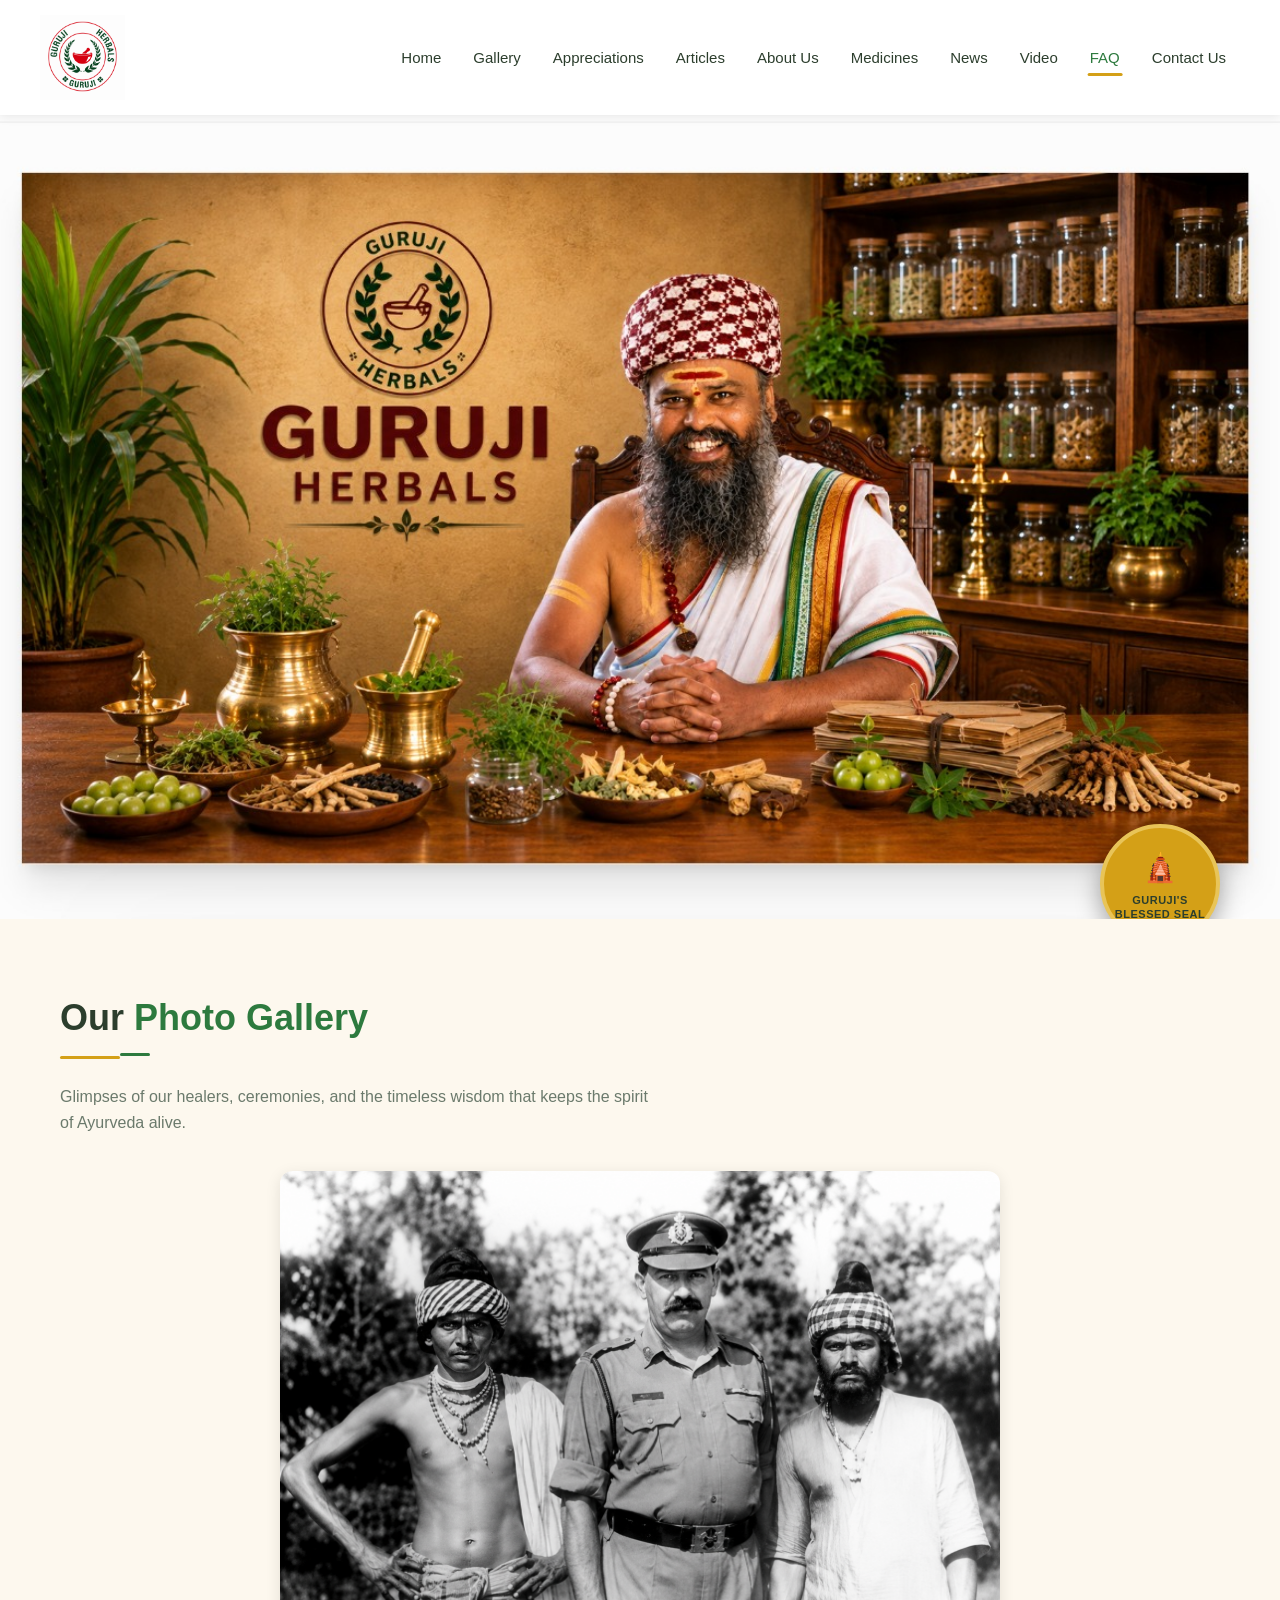
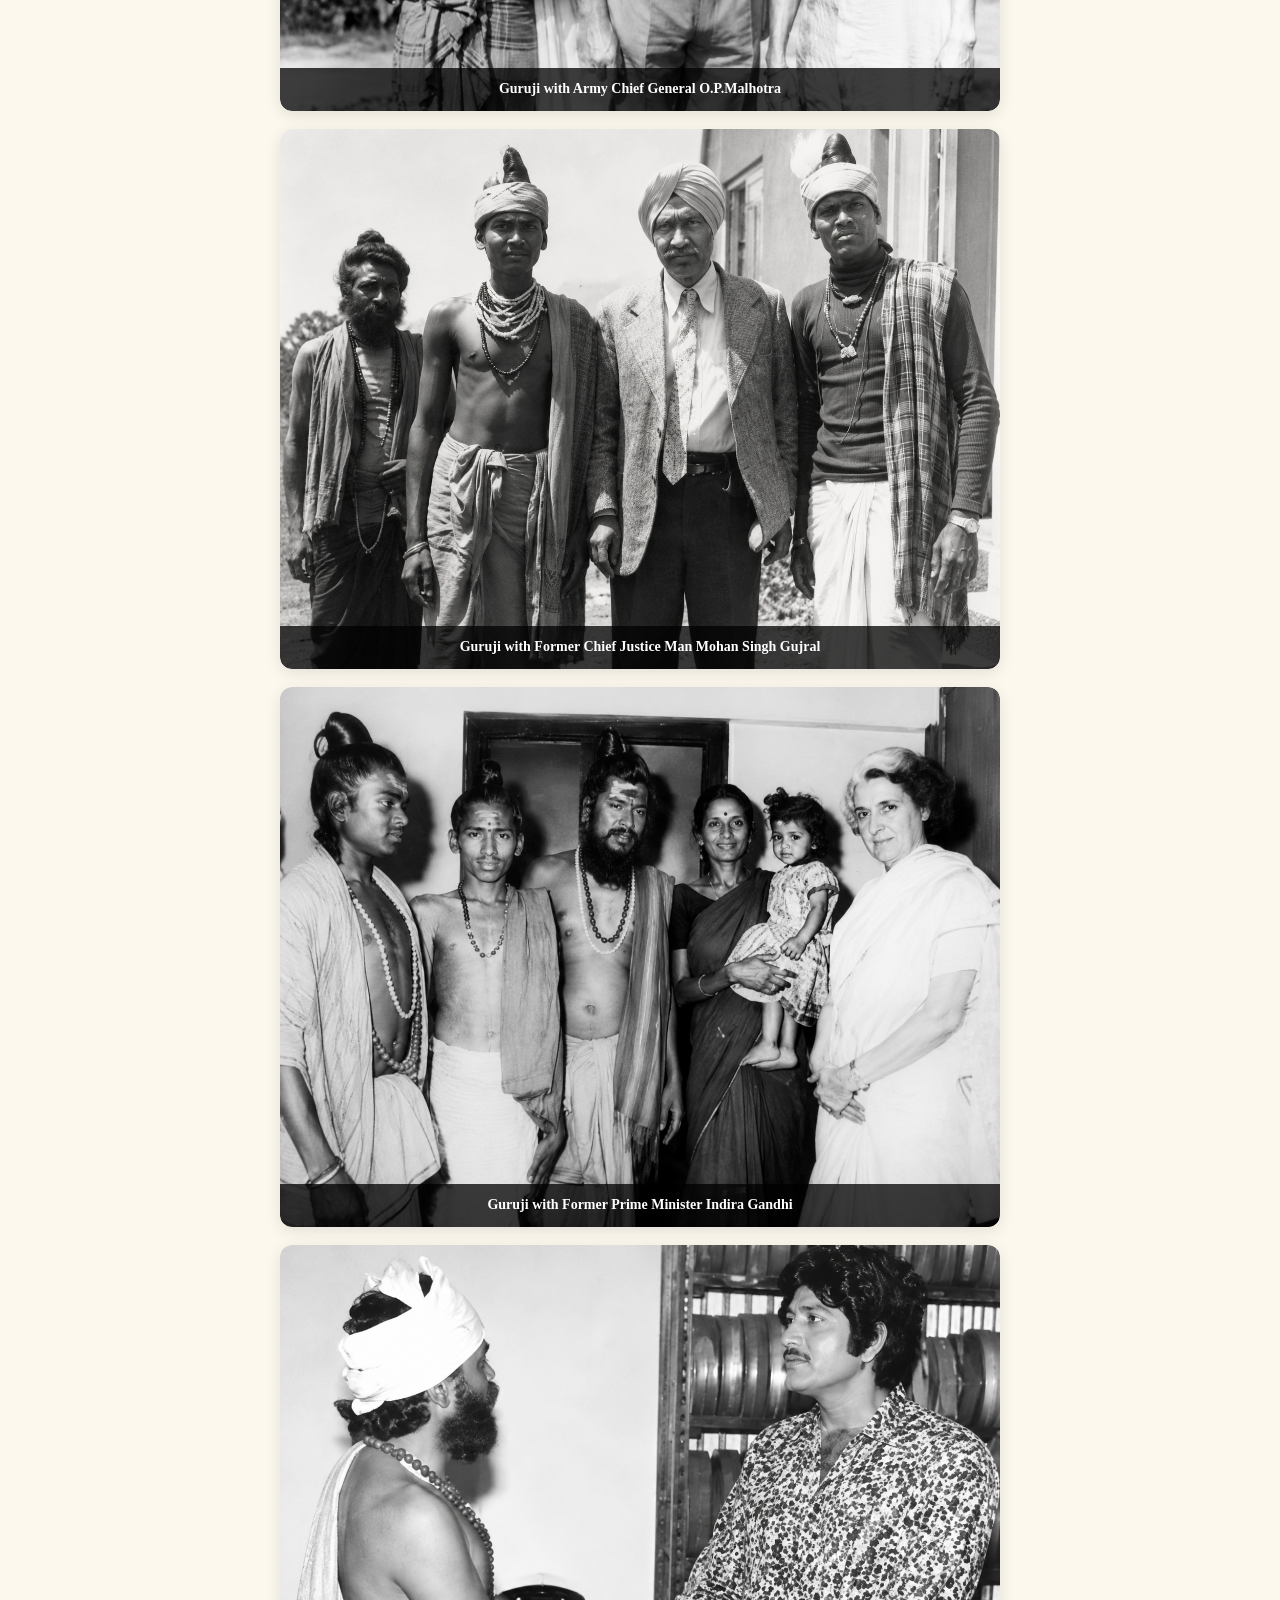
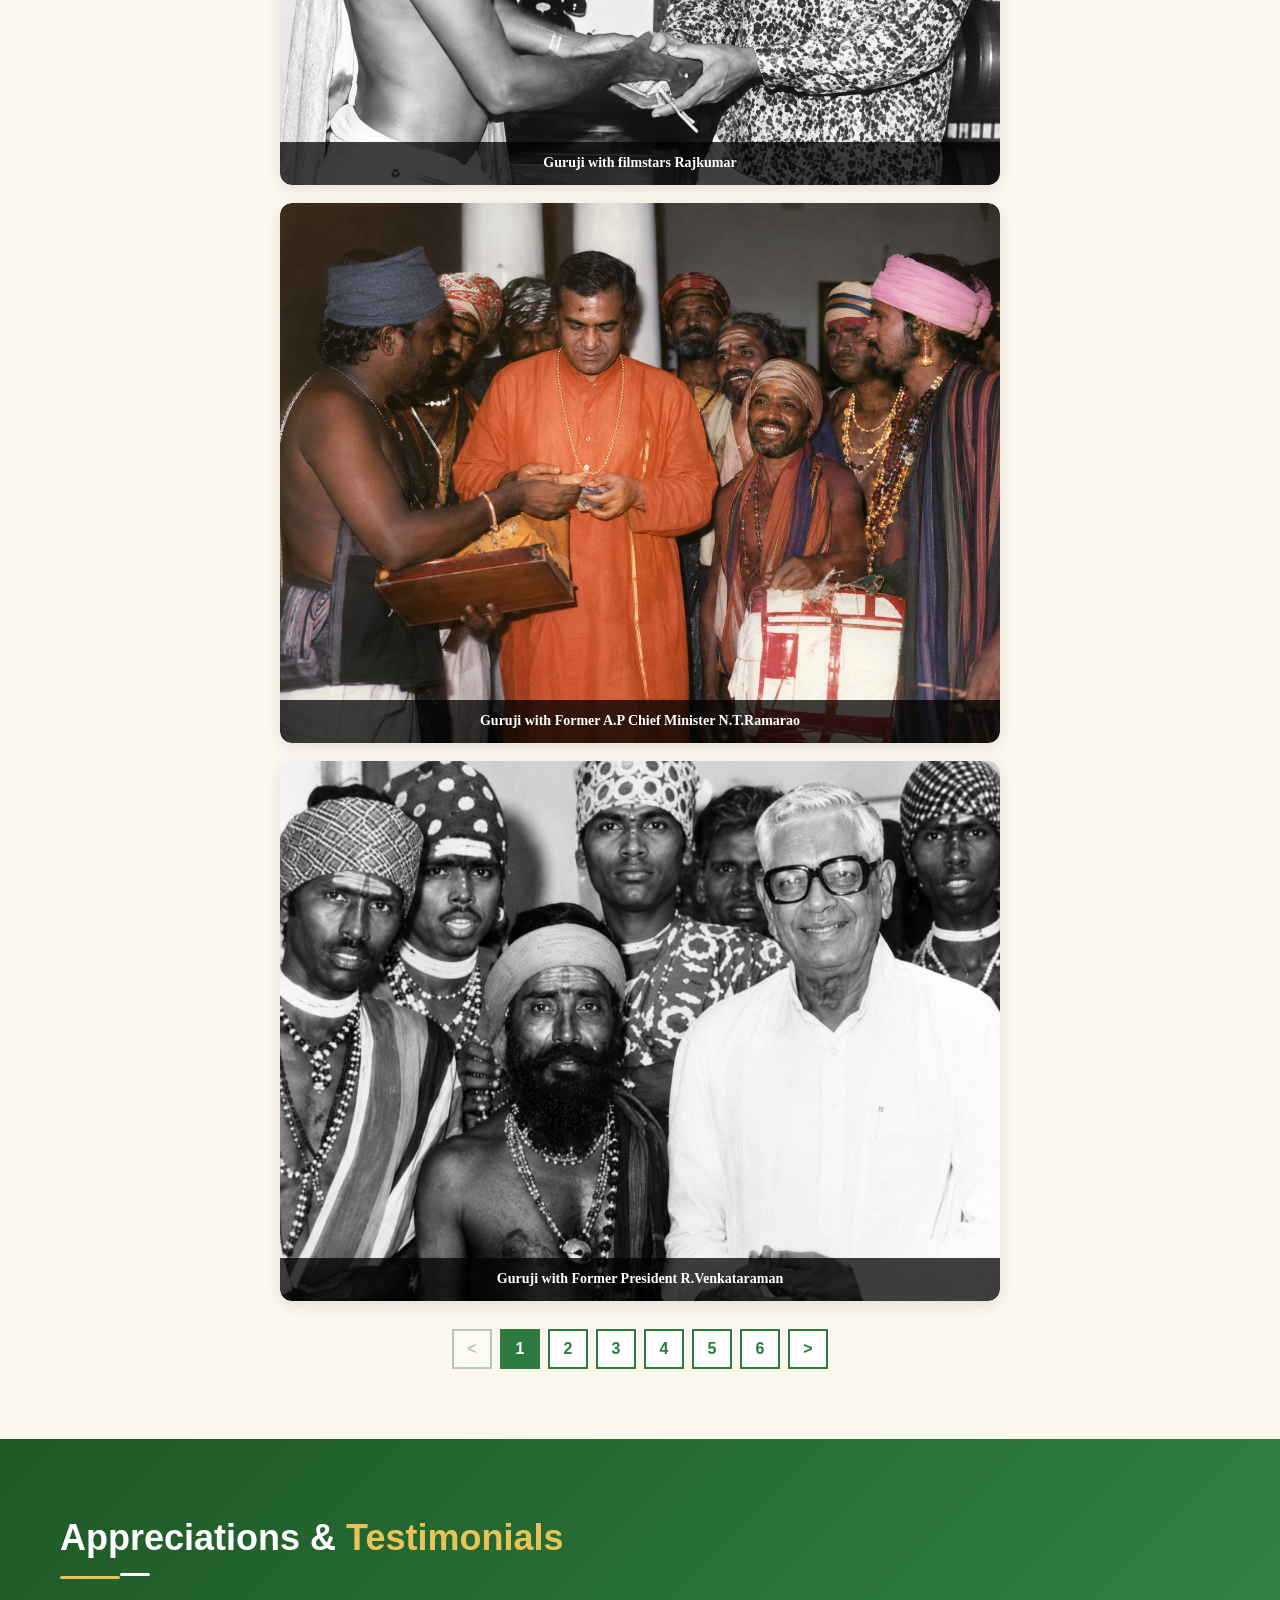
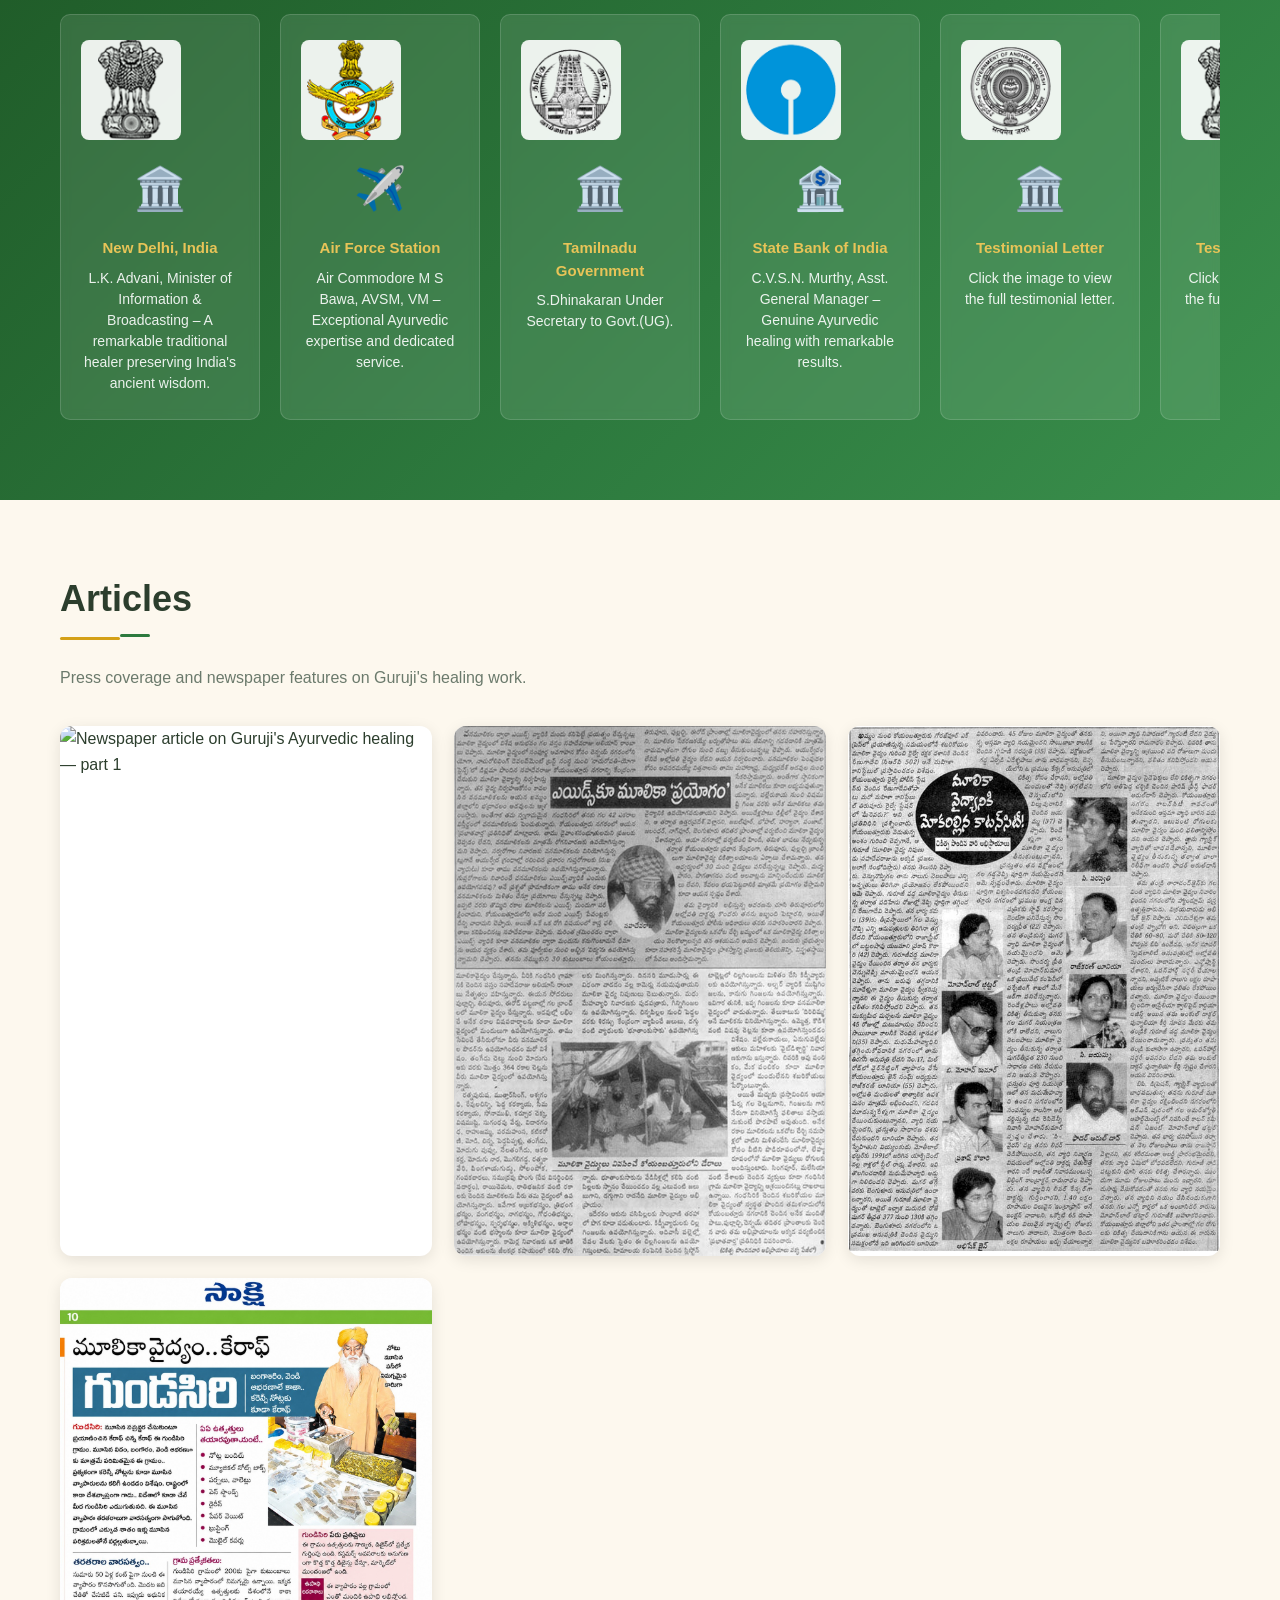
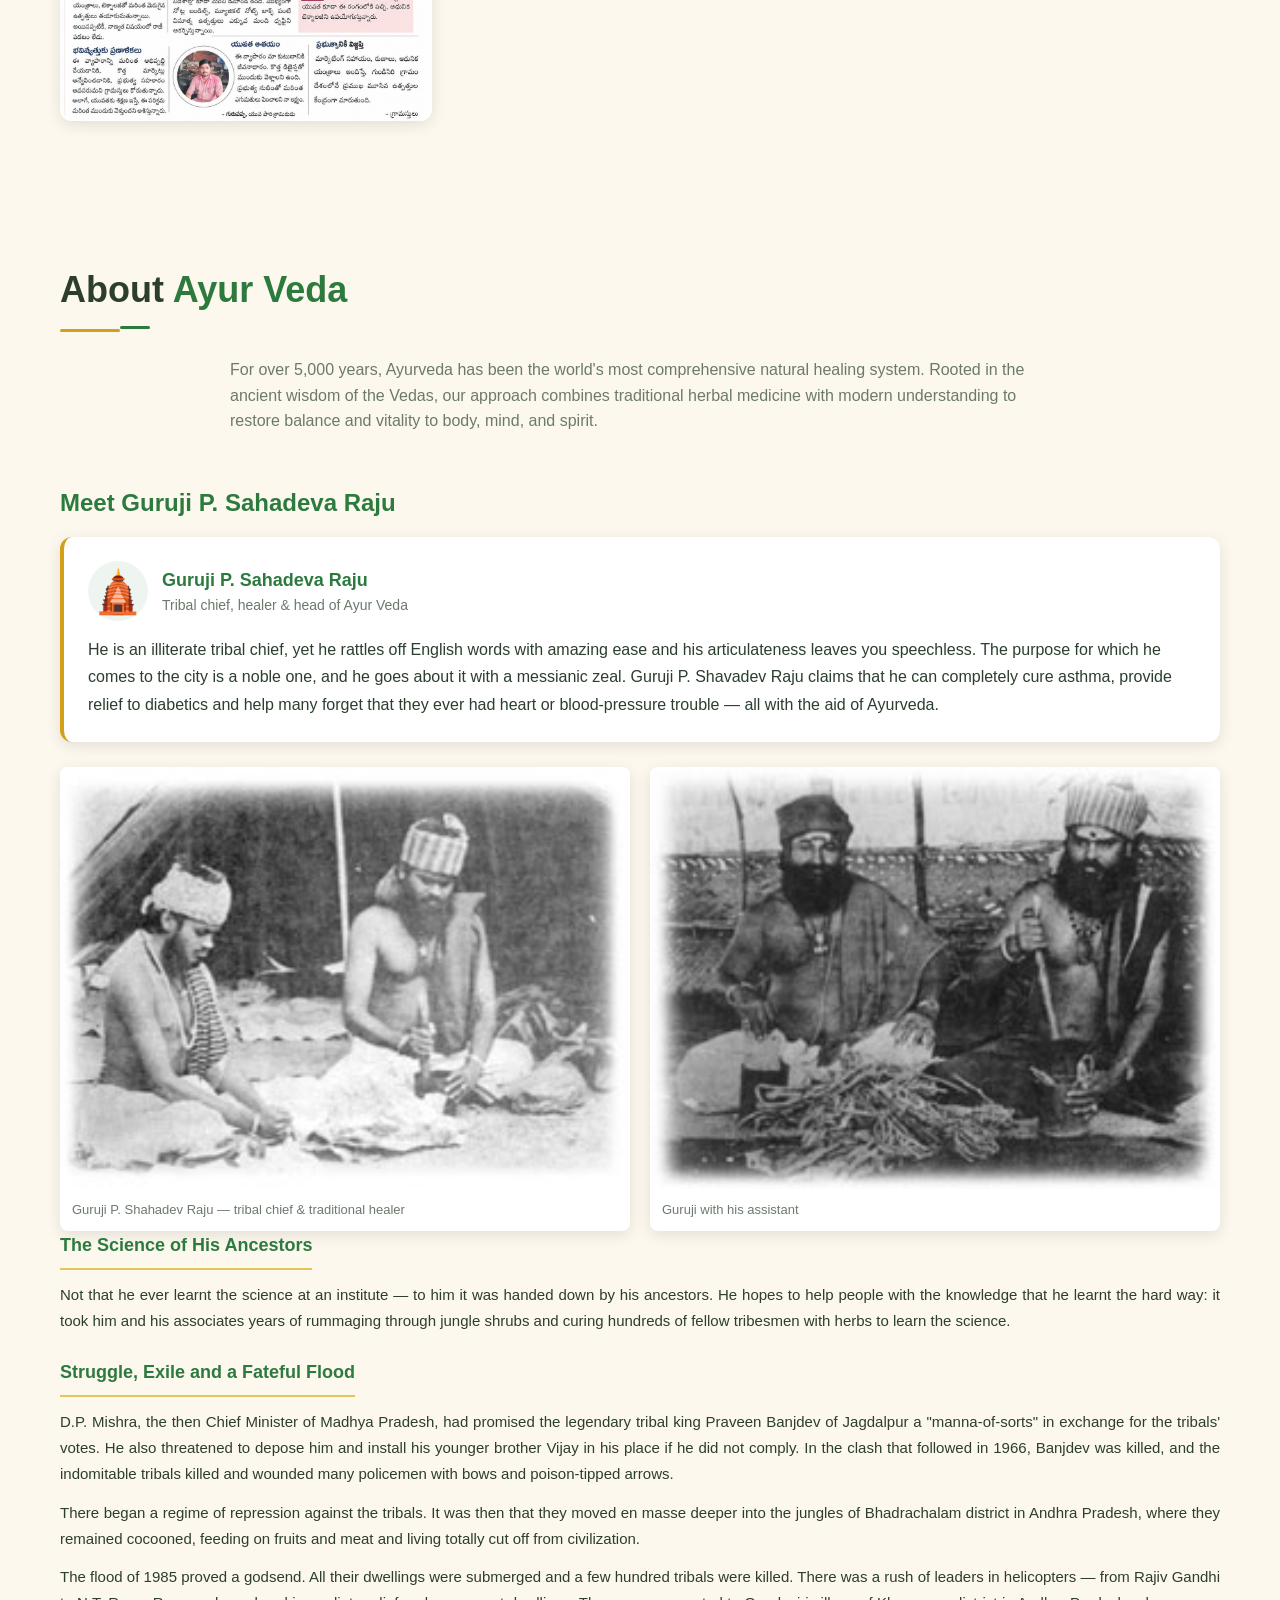
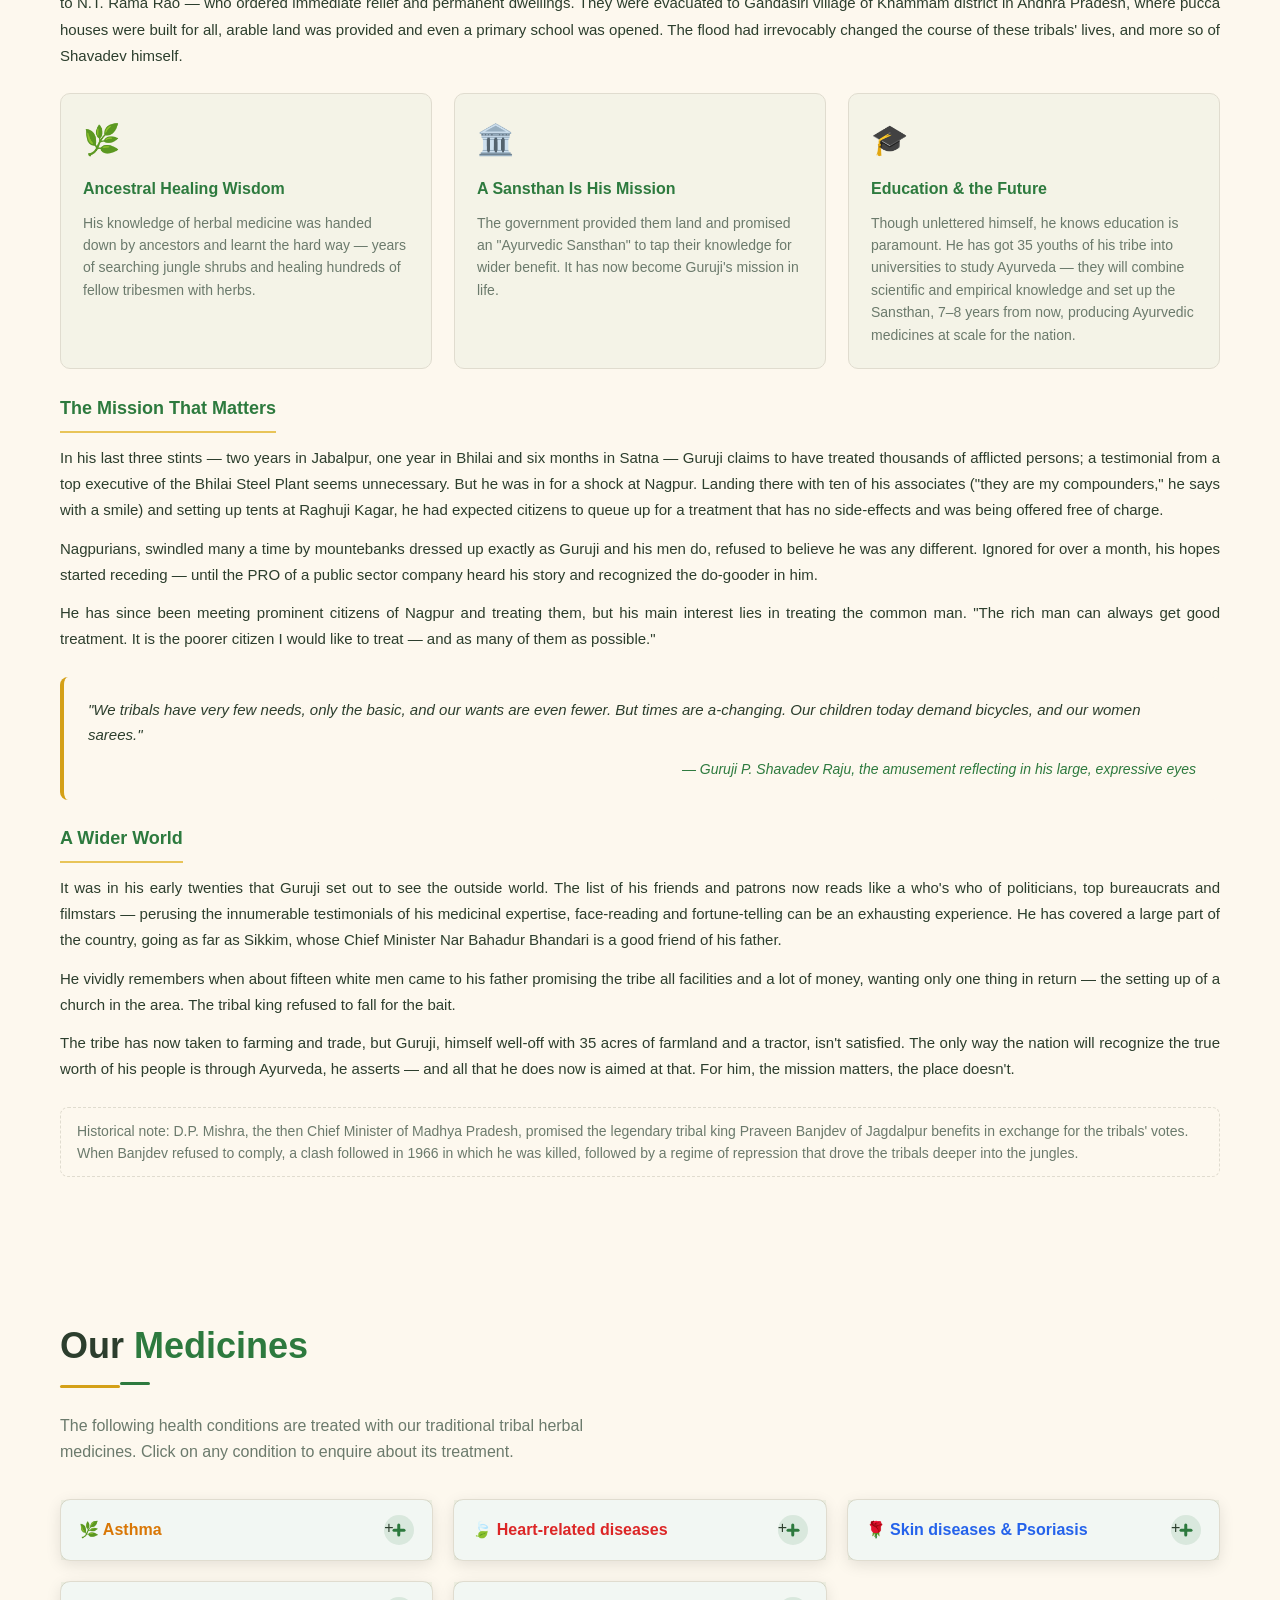
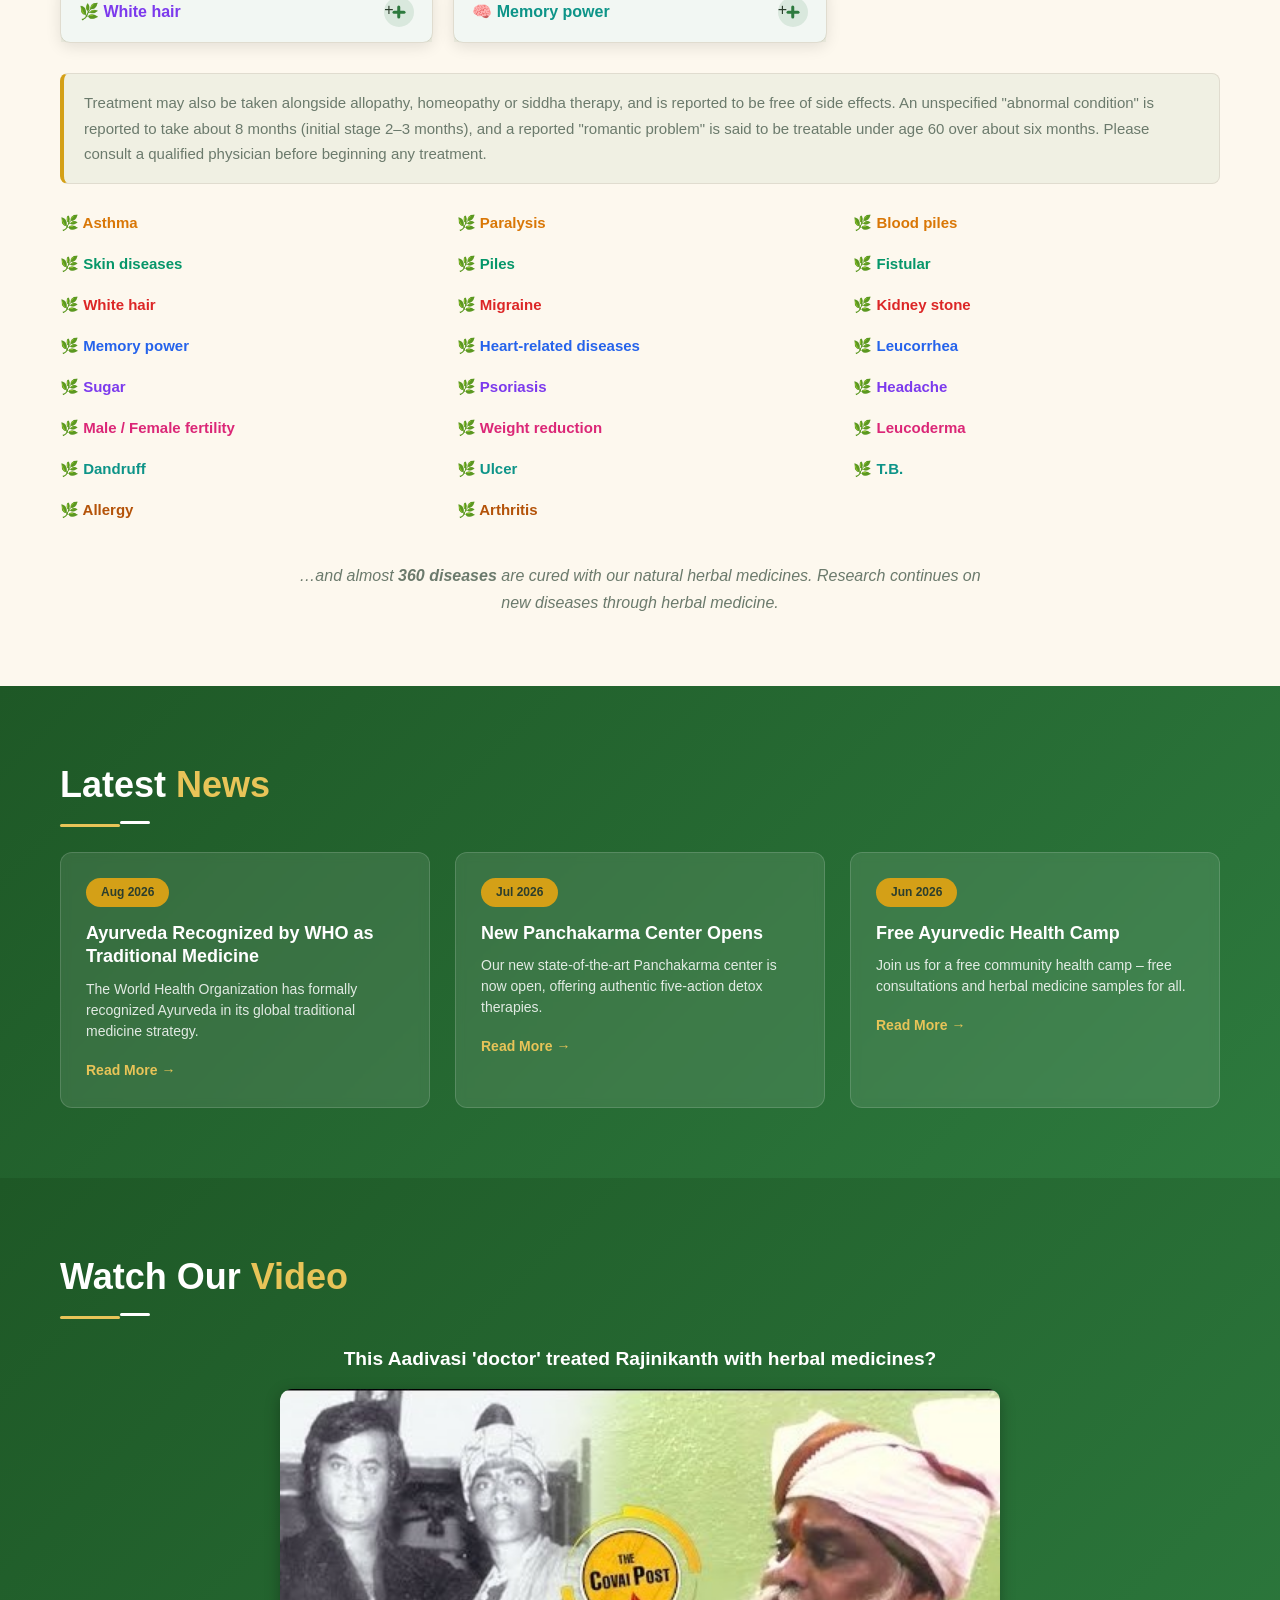
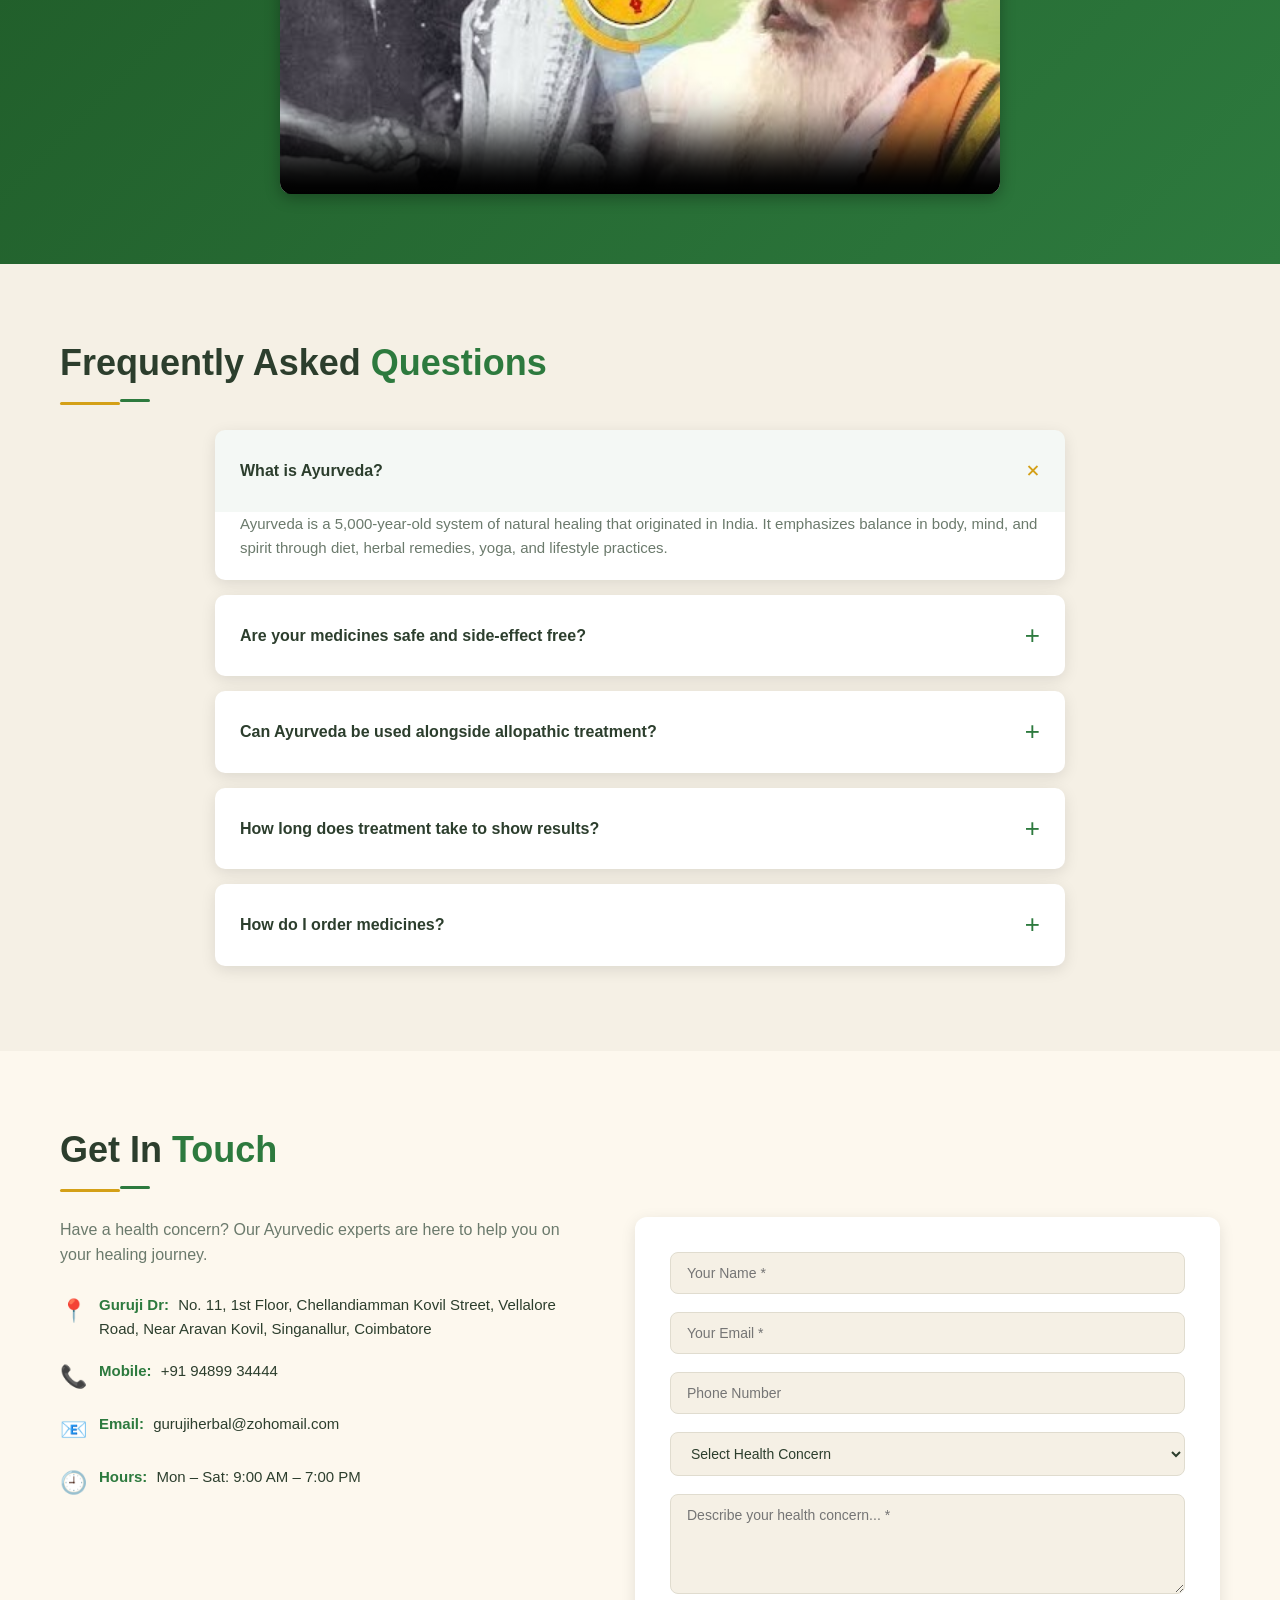
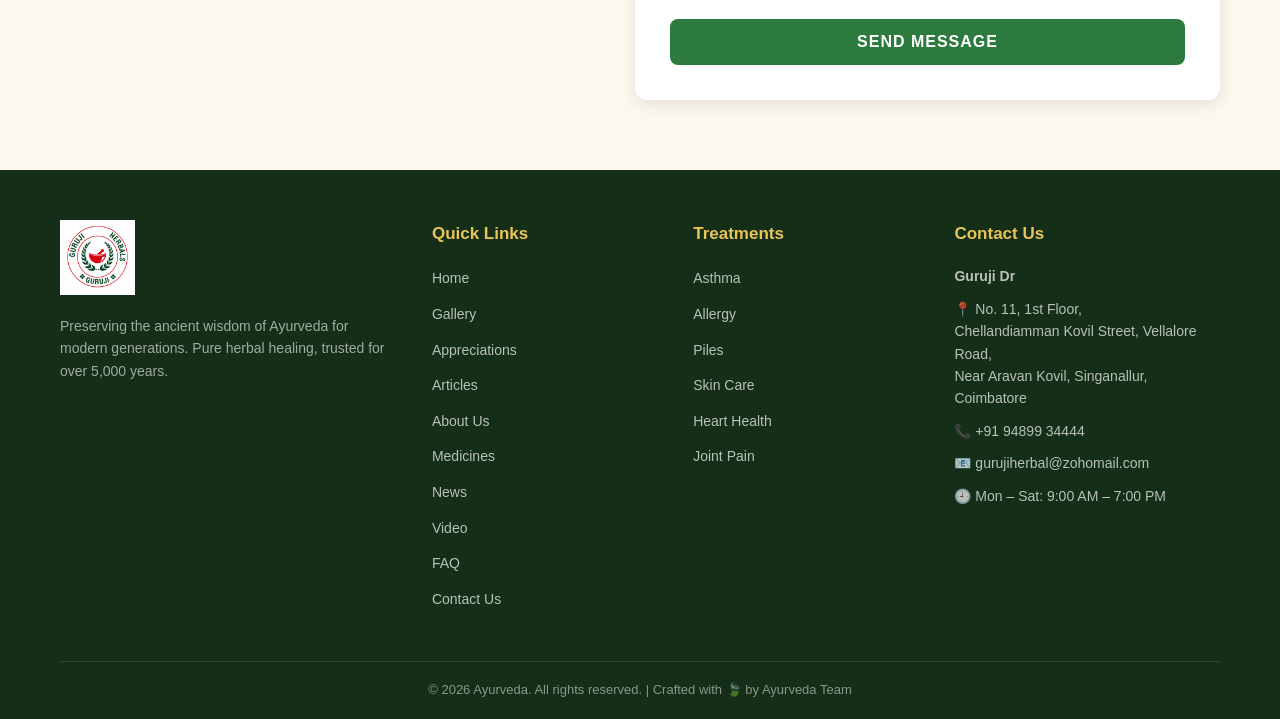
==== index.html @ cf4d418a "Update image source for first article card" ====
﻿<!DOCTYPE html>
<html lang="en">
<head>
  <meta charset="UTF-8">
  <meta name="viewport" content="width=device-width, initial-scale=1.0">
  <title>AYURVEDA - Ayurvedic Herbal Medicine</title>
  <link rel="stylesheet" href="css/style.css?v=11">
</head>
<body>

  <!-- ============================================================
       TOP BAR
       ============================================================ -->
  <!-- ============================================================
       NAVIGATION
       ============================================================ -->
  <nav class="nav-bar">
    <div class="container menu">
      <div class="logo">
        <a href="#home">
          <img src="generated_image_1 (1).png" alt="AYUR VEDA logo" class="logo-icon">
        </a>
      </div>

      <div class="m-menu" id="mobileMenuToggle">
        <span></span>
        <span></span>
        <span></span>
      </div>

      <div class="main-nav" id="mainNav">
        <ul>
          <li><a href="#home" class="active">Home</a></li>
          <li><a href="#gallery">Gallery</a></li>
          <li><a href="#appreciations">Appreciations</a></li>
          <li><a href="#articles">Articles</a></li>
          <li><a href="#about">About Us</a></li>
          <li><a href="#medicines">Medicines</a></li>
          <li><a href="#news">News</a></li>
          <li><a href="#video">Video</a></li>
          <li><a href="#faq">FAQ</a></li>
          <li><a href="#contact">Contact Us</a></li>
        </ul>
      </div>
    </div>
  </nav>

  <!-- ============================================================
       HERO BANNER
       ============================================================ -->
  <section class="banner" id="home">
    <div class="hero-slider" id="heroSlider">
      <div class="slide active">
        <img class="hero-img" src="hero.jpeg" alt="Ayurvedic herbal healing hero banner">
      </div>
    </div>

    <div class="slider-dots" id="heroDots"></div>

    <div class="guruji-seal">
      <span>🛕</span>
      <p>Guruji's<br>Blessed Seal</p>
    </div>
  </section>

<!-- ============================================================
       PHOTO GALLERY SECTION
       ============================================================ -->
  <section class="gallery-section" id="gallery">
    <div class="container">
      <h2>Our <span>Photo Gallery</span></h2>
      <div class="divider">
        <span></span>
      </div>
      <p class="section-desc">Glimpses of our healers, ceremonies, and the timeless wisdom that keeps the spirit of Ayurveda alive.</p>

            <div class="gallery-list" id="galleryList">
        <figure class="gallery-card">
          <div class="gallery-img">
            <img src="malohtra2.png" alt="Guruji with Army Chief General O.P.Malhotra">
          
<figcaption class="gallery-caption">Guruji with Army Chief General O.P.Malhotra</figcaption>
          </div>
        </figure>
        <figure class="gallery-card">
          <div class="gallery-img">
            <img src="gujral2.png" alt="Guruji with Former Chief Justice Man Mohan Singh Gujral">
          
<figcaption class="gallery-caption">Guruji with Former Chief Justice Man Mohan Singh Gujral</figcaption>
          </div>
        </figure>
        <figure class="gallery-card">
          <div class="gallery-img">
            <img src="indira2.png" alt="Guruji with Former Prime Minister Indira Gandhi">
          
<figcaption class="gallery-caption">Guruji with Former Prime Minister Indira Gandhi</figcaption>
          </div>
        </figure>
        <figure class="gallery-card">
          <div class="gallery-img">
            <img src="rajkumar2.png" alt="Guruji with filmstars Rajkumar">
          
<figcaption class="gallery-caption">Guruji with filmstars Rajkumar</figcaption>
          </div>
        </figure>
        <figure class="gallery-card">
          <div class="gallery-img">
            <img src="ramarao2.png" alt="Guruji with Former A.P Chief Minister N.T.Ramarao">
          
<figcaption class="gallery-caption">Guruji with Former A.P Chief Minister N.T.Ramarao</figcaption>
          </div>
        </figure>
        <figure class="gallery-card">
          <div class="gallery-img">
            <img src="venkatraman2.png" alt="Guruji with Former President R.Venkataraman">
          
<figcaption class="gallery-caption">Guruji with Former President R.Venkataraman</figcaption>
          </div>
        </figure>
        <figure class="gallery-card">
          <div class="gallery-img">
            <img src="balmaram2.png" alt="Guruji with Former Lok Sabha Speaker Balram">
          
<figcaption class="gallery-caption">Guruji with Former Lok Sabha Speaker Balram</figcaption>
          </div>
        </figure>
        <figure class="gallery-card">
          <div class="gallery-img">
            <img src="desai2.png" alt="Guruji with Former President Mr. Moraji desai">
          
<figcaption class="gallery-caption">Guruji with Former President Mr. Moraji desai</figcaption>
          </div>
        </figure>
        <figure class="gallery-card">
          <div class="gallery-img">
            <img src="singh2.png" alt="Guruji with Former President Zail Singh">
          
<figcaption class="gallery-caption">Guruji with Former President Zail Singh</figcaption>
          </div>
        </figure>
        <figure class="gallery-card">
          <div class="gallery-img">
            <img src="chiran.png" alt="Guruji with filmstar Chiranjeevi">
          
<figcaption class="gallery-caption">Guruji with filmstar Chiranjeevi</figcaption>
          </div>
        </figure>
        <figure class="gallery-card">
          <div class="gallery-img">
            <img src="bedi2.png" alt="Guruji with Bedi Shetty">
          
<figcaption class="gallery-caption">Guruji with Bedi Shetty</figcaption>
          </div>
        </figure>
        <figure class="gallery-card">
          <div class="gallery-img">
            <img src="pichai.png" alt="Guruji with Dy Commandant P. Pichaimuthu">
          
<figcaption class="gallery-caption">Guruji with Dy Commandant P. Pichaimuthu</figcaption>
          </div>
        </figure>
        <figure class="gallery-card">
          <div class="gallery-img">
            <img src="rajinikanth2.png" alt="Guruji with filmstar Rajinikanth">
          
<figcaption class="gallery-caption">Guruji with filmstar Rajinikanth</figcaption>
          </div>
        </figure>
        <figure class="gallery-card">
          <div class="gallery-img">
            <img src="rajiv2.png" alt="Guruji with Former Prime Minister Rajiv Gandhi">
          
<figcaption class="gallery-caption">Guruji with Former Prime Minister Rajiv Gandhi</figcaption>
          </div>
        </figure>
        <figure class="gallery-card">
          <div class="gallery-img">
            <img src="affaris2.png" alt="Guruji at a public affairs event">
          
<figcaption class="gallery-caption">Guruji at a Public Affairs Event</figcaption>
          </div>
        </figure>
        <figure class="gallery-card">
          <div class="gallery-img">
            <img src="abdul.jpeg" alt="Guruji with Dr. A.P.J. Abdul Kalam">
          
<figcaption class="gallery-caption">Guruji with Dr. A.P.J. Abdul Kalam</figcaption>
          </div>
        </figure>
        <figure class="gallery-card">
          <div class="gallery-img">
            <img src="apj.jpeg" alt="Guruji with Dr. A.P.J. Abdul Kalam">
          
<figcaption class="gallery-caption">Guruji Honoured by Dr. A.P.J. Abdul Kalam</figcaption>
          </div>
        </figure>
        <figure class="gallery-card">
          <div class="gallery-img">
            <img src="sardar.jpeg" alt="Guruji at a formal ceremony">
          
<figcaption class="gallery-caption">Guruji at a Formal Ceremony</figcaption>
          </div>
        </figure>
        <figure class="gallery-card">
          <div class="gallery-img">
            <img src="black2.jpeg" alt="Guruji at a formal gathering">
          
<figcaption class="gallery-caption">Guruji at a Formal Gathering</figcaption>
          </div>
        </figure>
        <figure class="gallery-card">
          <div class="gallery-img">
            <img src="govind2.jpeg" alt="Guruji with Govind">
          
<figcaption class="gallery-caption">Guruji with Govind</figcaption>
          </div>
        </figure>
        <figure class="gallery-card">
          <div class="gallery-img">
            <img src="police.jpeg" alt="Guruji felicitated by police officials">
          
<figcaption class="gallery-caption">Guruji Felicitated by Police Officials</figcaption>
          </div>
        </figure>
        <figure class="gallery-card">
          <div class="gallery-img">
            <img src="po.jpeg" alt="Guruji at a public event">
          
<figcaption class="gallery-caption">Guruji at a Public Event</figcaption>
          </div>
        </figure>
        <figure class="gallery-card">
          <div class="gallery-img">
            <img src="jain.jpeg" alt="Guruji with the Jain community">
          
<figcaption class="gallery-caption">Guruji with the Jain Community</figcaption>
          </div>
        </figure>
        <figure class="gallery-card">
          <div class="gallery-img">
            <img src="WhatsApp Image 2026-08-31 at 3.37.06 PM.jpeg" alt="Guruji with a film actor">
          
<figcaption class="gallery-caption">Guruji with a Film Actor</figcaption>
          </div>
        </figure>
        <figure class="gallery-card">
          <div class="gallery-img">
            <img src="lal.jpeg" alt="Guruji with Lal">
          
<figcaption class="gallery-caption">Guruji with Lal</figcaption>
          </div>
        </figure>
        <figure class="gallery-card">
          <div class="gallery-img">
            <img src="maan.jpeg" alt="Guruji with a member of the Tata family">
          
<figcaption class="gallery-caption">Guruji with the Tata Family</figcaption>
          </div>
        </figure>
        <figure class="gallery-card">
          <div class="gallery-img">
            <img src="gt.jpeg" alt="Guruji honoured by the Tamil Nadu Government">
          
<figcaption class="gallery-caption">Guruji Honoured by the Tamil Nadu Government</figcaption>
          </div>
        </figure>
        <figure class="gallery-card">
          <div class="gallery-img">
            <img src="re.jpeg" alt="Guruji at a religious ceremony">
          
<figcaption class="gallery-caption">Guruji at a Religious Ceremony</figcaption>
          </div>
        </figure>

              <figure class="gallery-card">
          <div class="gallery-img">
            <img src="pubg.jpeg" alt="Guruji at a public function">
          
<figcaption class="gallery-caption">Guruji at a public function</figcaption>
          </div>
        </figure>

        <figure class="gallery-card">
          <div class="gallery-img">
            <img src="par4.jpeg" alt="Guruji blessing an elderly devotee">
          
<figcaption class="gallery-caption">Guruji blessing an elderly devotee</figcaption>
          </div>
        </figure>

        <figure class="gallery-card">
          <div class="gallery-img">
            <img src="gur.jpeg" alt="Guruji with an elderly devotee">
          
<figcaption class="gallery-caption">Guruji with an elderly devotee</figcaption>
          </div>
        </figure>

        <figure class="gallery-card">
          <div class="gallery-img">
            <img src="tri.jpeg" alt="Guruji at a literary tribute event">
          
<figcaption class="gallery-caption">Guruji at a literary tribute event</figcaption>
          </div>
        </figure>
      </div>

<div class="gallery-pagination" id="galleryPagination" role="navigation" aria-label="Gallery pages"></div>
    </div>
  </section>

<!-- ============================================================
       APPRECIATIONS SECTION
       ============================================================ -->
  <section class="appreciation-section" id="appreciations">
    <div class="container">
      <h2>Appreciations & <span style="color:var(--gold-light);">Testimonials</span></h2>
      <div class="divider light">
        <span></span>
      </div>

      <div class="carousel">
        <div class="carousel-track" id="appTrack">
          <div class="carousel-item">
            <div class="card">
              <div class="card-img card-img-clickable" data-full="Screenshot 2026-08-24 165137.png" title="Click to view full letter">
                <img src="new-delhi-img.png" alt="Testimonial letter from New Delhi">
                <span class="card-img-zoom">&#128269; View</span>
              </div>
              <span class="card-icon">🏛️</span>
              <p><span>New Delhi, India</span>L.K. Advani, Minister of Information & Broadcasting – A remarkable traditional healer preserving India's ancient wisdom.</p>
            </div>
          </div>
          <div class="carousel-item">
            <div class="card">
              <div class="card-img card-img-clickable" data-full="Screenshot 2026-08-24 171603.png" title="Click to view full letter">
                <img src="air-force-logo.png" alt="Air Force Station testimonial letter">
                <span class="card-img-zoom">&#128269; View</span>
              </div>
              <span class="card-icon">✈️</span>
              <p><span>Air Force Station</span>Air Commodore M S Bawa, AVSM, VM – Exceptional Ayurvedic expertise and dedicated service.</p>
            </div>
          </div>
          <div class="carousel-item">
            <div class="card">
              <div class="card-img card-img-clickable" data-full="Screenshot 2026-08-25 101952.png" title="Click to view full letter">
                <img src="tn-logo.png" alt="Testimonial letter">
                <span class="card-img-zoom">&#128269; View</span>
              </div>
              <span class="card-icon">🏛️</span>
              <p><span>Tamilnadu Government</span>S.Dhinakaran Under Secretary to Govt.(UG).</p>
            </div>
          </div>
          <div class="carousel-item">
            <div class="card">
              <div class="card-img card-img-clickable" data-full="Screenshot 2026-08-25 113258.png" title="Click to view full letter">
                <img src="sbi-logo.png" alt="State Bank of India testimonial letter">
                <span class="card-img-zoom">&#128269; View</span>
              </div>
              <span class="card-icon">🏦</span>
              <p><span>State Bank of India</span>C.V.S.N. Murthy, Asst. General Manager – Genuine Ayurvedic healing with remarkable results.</p>
            </div>
          </div>
          <div class="carousel-item">
            <div class="card">
              <div class="card-img card-img-clickable" data-full="Screenshot 2026-08-25 104031.png" title="Click to view full letter">
                <img src="ap-logo.png" alt="Testimonial letter">
                <span class="card-img-zoom">&#128269; View</span>
              </div>
              <span class="card-icon">🏛️</span>
              <p><span>Testimonial Letter</span>Click the image to view the full testimonial letter.</p>
            </div>
          </div>
          <div class="carousel-item">
            <div class="card">
              <div class="card-img card-img-clickable" data-full="Screenshot 2026-08-25 104436.png" title="Click to view full letter">
                <img src="new-delhi-img.png" alt="Testimonial letter">
                <span class="card-img-zoom">&#128269; View</span>
              </div>
              <span class="card-icon">🏛️</span>
              <p><span>Testimonial Letter</span>Click the image to view the full testimonial letter.</p>
            </div>
          </div>
          <div class="carousel-item">
            <div class="card">
              <div class="card-img card-img-clickable" data-full="Screenshot 2026-08-25 104121.png" title="Click to view full letter">
                <img src="ap-logo.png" alt="Testimonial letter">
                <span class="card-img-zoom">&#128269; View</span>
              </div>
              <span class="card-icon">🏛️</span>
              <p><span>Testimonial Letter</span>Click the image to view the full testimonial letter.</p>
            </div>
          </div>
          <div class="carousel-item">
            <div class="card">
              <span class="card-icon">🏛️</span>
              <p><span>Tamilnadu Government</span>S.Dhinakaran<br>Under Secretary to Govt.(UG)</p>
            </div>
          </div>
          <div class="carousel-item">
            <div class="card">
              <span class="card-icon">👮</span>
              <p><span>Tamilnadu Special Police, Coimbatore</span>P. Pichaimuthu, Dy Commandant – Trusted and effective natural treatments.</p>
            </div>
          </div>
          <div class="carousel-item">
            <div class="card">
              <span class="card-icon">🏛️</span>
              <p><span>Warangal Range</span>H.J. Dora, IPS – Dedicated practitioner of traditional herbal medicine.</p>
            </div>
          </div>
        </div>
      </div>
    </div>
  </section>

<!-- ============================================================
       ARTICLES SECTION (Press coverage)
       ============================================================ -->
  <section class="articles-section" id="articles">
    <div class="container">
      <h2>Articles</h2>
      <div class="divider">
        <span></span>
      </div>
      <p class="section-desc">Press coverage and newspaper features on Guruji's healing work.</p>

      <div class="articles-grid">
        <figure class="article-card">
          <img src="art1.1.jpeg" alt="Newspaper article on Guruji's Ayurvedic healing — part 1" loading="lazy">
        </figure>
        <figure class="article-card">
          <img src="art2.jpg" alt="Newspaper article on Guruji's Ayurvedic healing — part 2" loading="lazy">
        </figure>
        <figure class="article-card">
          <img src="art3.jpg" alt="Newspaper article on Guruji's Ayurvedic healing — part 3" loading="lazy">
        </figure>
        <figure class="article-card">
          <img src="art11.jpeg" alt="Newspaper article on Guruji's Ayurvedic healing — part 4" loading="lazy">
        </figure>
      </div>
    </div>
  </section>


  <!-- ============================================================
       ABOUT SECTION
       ============================================================ -->
  <section class="about-section" id="about">
    <div class="container">
      <h2>About <span>Ayur Veda</span></h2>
      <div class="divider">
        <span></span>
      </div>

      <div class="about-flex">
        <div class="about-left">
          <p>For over 5,000 years, Ayurveda has been the world's most comprehensive natural healing system. Rooted in the ancient wisdom of the Vedas, our approach combines traditional herbal medicine with modern understanding to restore balance and vitality to body, mind, and spirit.</p>
        </div>
      </div>

      <!-- ============================================================
           GURUJI PROFILE
           ============================================================ -->
      <div class="guruji-profile">
        <h4>Meet Guruji P. Sahadeva Raju</h4>

        <div class="guruji-card">
          <div class="guruji-card-head">
            <span class="guruji-avatar">🛕</span>
            <div>
              <h5>Guruji P. Sahadeva Raju</h5>
              <p>Tribal chief, healer &amp; head of Ayur Veda</p>
            </div>
          </div>
          <p class="guruji-bio">
            He is an illiterate tribal chief, yet he rattles off English words with amazing ease and his articulateness
            leaves you speechless. The purpose for which he comes to the city is a noble one, and he goes about it with a
            messianic zeal. Guruji P. Shavadev Raju claims that he can completely cure asthma, provide relief to diabetics
            and help many forget that they ever had heart or blood-pressure trouble — all with the aid of Ayurveda.
          </p>
        </div>

        <div class="about-images guruji-images">
          <div class="about-img-card">
            <div class="about-img">
              <img src="shavadevraju.jpg" alt="Guruji P. Shahadev Raju">
            </div>
            <p>Guruji P. Shahadev Raju — tribal chief &amp; traditional healer</p>
          </div>
          <div class="about-img-card">
            <div class="about-img">
              <img src="shavadevraju1.jpg" alt="Guruji P. Shahadev Raju with his assistant">
            </div>
            <p>Guruji with his assistant</p>
          </div>
        </div>

        <div class="guruji-section">
          <h5>The Science of His Ancestors</h5>
          <p>
            Not that he ever learnt the science at an institute — to him it was handed down by his ancestors. He hopes to
            help people with the knowledge that he learnt the hard way: it took him and his associates years of rummaging
            through jungle shrubs and curing hundreds of fellow tribesmen with herbs to learn the science.
          </p>
        </div>

        <div class="guruji-section">
          <h5>Struggle, Exile and a Fateful Flood</h5>
          <p>
            D.P. Mishra, the then Chief Minister of Madhya Pradesh, had promised the legendary tribal king Praveen Banjdev
            of Jagdalpur a "manna-of-sorts" in exchange for the tribals' votes. He also threatened to depose him and install
            his younger brother Vijay in his place if he did not comply. In the clash that followed in 1966, Banjdev was
            killed, and the indomitable tribals killed and wounded many policemen with bows and poison-tipped arrows.
          </p>
          <p>
            There began a regime of repression against the tribals. It was then that they moved en masse deeper into the
            jungles of Bhadrachalam district in Andhra Pradesh, where they remained cocooned, feeding on fruits and meat and
            living totally cut off from civilization.
          </p>
          <p>
            The flood of 1985 proved a godsend. All their dwellings were submerged and a few hundred tribals were killed.
            There was a rush of leaders in helicopters — from Rajiv Gandhi to N.T. Rama Rao — who ordered immediate relief
            and permanent dwellings. They were evacuated to Gandasiri village of Khammam district in Andhra Pradesh, where
            pucca houses were built for all, arable land was provided and even a primary school was opened. The flood had
            irrevocably changed the course of these tribals' lives, and more so of Shavadev himself.
          </p>
        </div>

        <div class="guruji-grid">
          <div class="guruji-fact">
            <span class="guruji-fact-icon">🌿</span>
            <h5>Ancestral Healing Wisdom</h5>
            <p>His knowledge of herbal medicine was handed down by ancestors and learnt the hard way — years of searching jungle shrubs and healing hundreds of fellow tribesmen with herbs.</p>
          </div>

          <div class="guruji-fact">
            <span class="guruji-fact-icon">🏛️</span>
            <h5>A Sansthan Is His Mission</h5>
            <p>The government provided them land and promised an "Ayurvedic Sansthan" to tap their knowledge for wider benefit. It has now become Guruji's mission in life.</p>
          </div>

          <div class="guruji-fact">
            <span class="guruji-fact-icon">🎓</span>
            <h5>Education &amp; the Future</h5>
            <p>Though unlettered himself, he knows education is paramount. He has got 35 youths of his tribe into universities to study Ayurveda — they will combine scientific and empirical knowledge and set up the Sansthan, 7–8 years from now, producing Ayurvedic medicines at scale for the nation.</p>
          </div>
        </div>

        <div class="guruji-section">
          <h5>The Mission That Matters</h5>
          <p>
            In his last three stints — two years in Jabalpur, one year in Bhilai and six months in Satna — Guruji claims to
            have treated thousands of afflicted persons; a testimonial from a top executive of the Bhilai Steel Plant seems
            unnecessary. But he was in for a shock at Nagpur. Landing there with ten of his associates ("they are my
            compounders," he says with a smile) and setting up tents at Raghuji Kagar, he had expected citizens to queue up
            for a treatment that has no side-effects and was being offered free of charge.
          </p>
          <p>
            Nagpurians, swindled many a time by mountebanks dressed up exactly as Guruji and his men do, refused to believe
            he was any different. Ignored for over a month, his hopes started receding — until the PRO of a public sector
            company heard his story and recognized the do-gooder in him.
          </p>
          <p>
            He has since been meeting prominent citizens of Nagpur and treating them, but his main interest lies in treating
            the common man. "The rich man can always get good treatment. It is the poorer citizen I would like to treat — and
            as many of them as possible."
          </p>
        </div>

        <blockquote class="guruji-quote">
          <p>"We tribals have very few needs, only the basic, and our wants are even fewer. But times are a-changing. Our children today demand bicycles, and our women sarees."</p>
          <cite>— Guruji P. Shavadev Raju, the amusement reflecting in his large, expressive eyes</cite>
        </blockquote>

        <div class="guruji-section">
          <h5>A Wider World</h5>
          <p>
            It was in his early twenties that Guruji set out to see the outside world. The list of his friends and patrons now
            reads like a who's who of politicians, top bureaucrats and filmstars — perusing the innumerable testimonials of his
            medicinal expertise, face-reading and fortune-telling can be an exhausting experience. He has covered a large part
            of the country, going as far as Sikkim, whose Chief Minister Nar Bahadur Bhandari is a good friend of his father.
          </p>
          <p>
            He vividly remembers when about fifteen white men came to his father promising the tribe all facilities and a lot
            of money, wanting only one thing in return — the setting up of a church in the area. The tribal king refused to
            fall for the bait.
          </p>
          <p>
            The tribe has now taken to farming and trade, but Guruji, himself well-off with 35 acres of farmland and a
            tractor, isn't satisfied. The only way the nation will recognize the true worth of his people is through Ayurveda,
            he asserts — and all that he does now is aimed at that. For him, the mission matters, the place doesn't.
          </p>
        </div>

        <p class="guruji-note">
          Historical note: D.P. Mishra, the then Chief Minister of Madhya Pradesh, promised the legendary tribal king Praveen
          Banjdev of Jagdalpur benefits in exchange for the tribals' votes. When Banjdev refused to comply, a clash followed in
          1966 in which he was killed, followed by a regime of repression that drove the tribals deeper into the jungles.
        </p>
      </div>
    </div>
  </section>

  <!-- ============================================================
       MEDICINES SECTION
       ============================================================ -->
  <section class="medicines-section" id="medicines">
    <div class="container">
      <h2>Our <span>Medicines</span></h2>
      <div class="divider">
        <span></span>
      </div>
      <p class="section-desc">The following health conditions are treated with our traditional tribal herbal medicines. Click on any condition to enquire about its treatment.</p>
<div class="med-detail-grid">
        <div class="med-item">
          <div class="med-item-head">
            <h3>🌿 Asthma</h3>
            <span class="med-item-toggle" aria-hidden="true">+</span>
          </div>
          <div class="med-item-body">
            <p>Asthma is reported to respond within roughly <strong>30–90 days</strong> of herbal treatment.</p>
            <p class="med-byline">A 45-year-old patient, who suffered asthma for six years and visited hospitals without lasting relief, reported that with treatment the disease "flew away within a month" — she could again climb a flight of stairs without breathing trouble.</p>
          </div>
        </div>

        <div class="med-item">
          <div class="med-item-head">
            <h3>🍃 Heart-related diseases</h3>
            <span class="med-item-toggle" aria-hidden="true">+</span>
          </div>
          <div class="med-item-body">
            <p>Heart conditions (also described as valve blockage) are reported treatable, with initial-stage treatment around <strong>4 months</strong>.</p>
            <p class="med-byline">In 2003, a patient scheduled for bypass surgery after an angiogram showed three blockages reported his heart problem resolved after five months of herbal care.</p>
          </div>
        </div>

        <div class="med-item">
          <div class="med-item-head">
            <h3>🌹 Skin diseases &amp; Psoriasis</h3>
            <span class="med-item-toggle" aria-hidden="true">+</span>
          </div>
          <div class="med-item-body">
            <p>Skin diseases are reported fully treatable; <strong>psoriasis</strong> may take about <strong>six months</strong>.</p>
          </div>
        </div>

        <div class="med-item">
          <div class="med-item-head">
            <h3>🌿 White hair</h3>
            <span class="med-item-toggle" aria-hidden="true">+</span>
          </div>
          <div class="med-item-body">
            <p>White hair is reported reversible in youth within <strong>4–5 months</strong> of treatment.</p>
          </div>
        </div>

        <div class="med-item">
          <div class="med-item-head">
            <h3>🧠 Memory power</h3>
            <span class="med-item-toggle" aria-hidden="true">+</span>
          </div>
          <div class="med-item-body">
            <p>Herbal formulations are available to support memory and concentration. <a href="#contact">Enquire</a> to learn the recommended course for your condition.</p>
          </div>
        </div>
      </div>

      <div class="med-general-note">
        Treatment may also be taken alongside allopathy, homeopathy or siddha therapy, and is reported to be free of side effects. An unspecified "abnormal condition" is reported to take about 8 months (initial stage 2–3 months), and a reported "romantic problem" is said to be treatable under age 60 over about six months. Please consult a qualified physician before beginning any treatment.
      </div>

      <div class="medicine-disease-grid">
        <div class="disease-col">
          <ul>
            <li><a href="#contact">🌿 Asthma</a></li>
            <li><a href="#contact">🌿 Skin diseases</a></li>
            <li><a href="#contact">🌿 White hair</a></li>
            <li><a href="#contact">🌿 Memory power</a></li>
            <li><a href="#contact">🌿 Sugar</a></li>
            <li><a href="#contact">🌿 Male / Female fertility</a></li>
            <li><a href="#contact">🌿 Dandruff</a></li>
            <li><a href="#contact">🌿 Allergy</a></li>
          </ul>
        </div>
        <div class="disease-col">
          <ul>
            <li><a href="#contact">🌿 Paralysis</a></li>
            <li><a href="#contact">🌿 Piles</a></li>
            <li><a href="#contact">🌿 Migraine</a></li>
            <li><a href="#contact">🌿 Heart-related diseases</a></li>
            <li><a href="#contact">🌿 Psoriasis</a></li>
            <li><a href="#contact">🌿 Weight reduction</a></li>
            <li><a href="#contact">🌿 Ulcer</a></li>
            <li><a href="#contact">🌿 Arthritis</a></li>
          </ul>
        </div>
        <div class="disease-col">
          <ul>
            <li><a href="#contact">🌿 Blood piles</a></li>
            <li><a href="#contact">🌿 Fistular</a></li>
            <li><a href="#contact">🌿 Kidney stone</a></li>
            <li><a href="#contact">🌿 Leucorrhea</a></li>
            <li><a href="#contact">🌿 Headache</a></li>
            <li><a href="#contact">🌿 Leucoderma</a></li>
            <li><a href="#contact">🌿 T.B.</a></li>
          </ul>
        </div>
      </div>

      <p class="section-note">…and almost <strong>360 diseases</strong> are cured with our natural herbal medicines. Research continues on new diseases through herbal medicine.</p>
    </div>
  </section>

  <!-- ============================================================
       NEWS SECTION
       ============================================================ -->
  <section class="news-section" id="news">
    <div class="container">
      <h2>Latest <span style="color:var(--gold-light);">News</span></h2>
      <div class="divider light">
        <span></span>
      </div>

      <div class="news-grid">
        <div class="news-card">
          <span class="news-date">Aug 2026</span>
          <h3>Ayurveda Recognized by WHO as Traditional Medicine</h3>
          <p>The World Health Organization has formally recognized Ayurveda in its global traditional medicine strategy.</p>
          <a href="#news" class="news-link">Read More →</a>
        </div>
        <div class="news-card">
          <span class="news-date">Jul 2026</span>
          <h3>New Panchakarma Center Opens</h3>
          <p>Our new state-of-the-art Panchakarma center is now open, offering authentic five-action detox therapies.</p>
          <a href="#news" class="news-link">Read More →</a>
        </div>
        <div class="news-card">
          <span class="news-date">Jun 2026</span>
          <h3>Free Ayurvedic Health Camp</h3>
          <p>Join us for a free community health camp – free consultations and herbal medicine samples for all.</p>
          <a href="#news" class="news-link">Read More →</a>
        </div>
      </div>
    </div>
  </section>

<!-- ============================================================
     VIDEO SECTION
     ============================================================ -->
  <section class="video-section" id="video">
    <div class="container">
      <h2>Watch Our <span style="color:var(--gold-light);">Video</span></h2>
      <div class="divider light">
        <span></span>
      </div>

      <div class="video-container" style="text-align: center; max-width: 720px; margin: 0 auto;">
        <h3 style="margin-bottom: 15px; font-size: 1.2rem; color: #ffffff; font-weight: 600;">
          This Aadivasi 'doctor' treated Rajinikanth with herbal medicines?
        </h3>
        <div style="position: relative; border-radius: 12px; overflow: hidden; box-shadow: 0 4px 15px rgba(0,0,0,0.3);">
          <video
            src="vid.mp4"
            poster="vid-thumbnail.jpg"
            controls
            style="display: block; width: 100%; height: auto;">
          </video>
        </div>
      </div>
    </div>
  </section>


<!-- ============================================================
       FAQ SECTION
       ============================================================ -->
  <section class="faq-section" id="faq">
    <div class="container">
      <h2>Frequently Asked <span>Questions</span></h2>
      <div class="divider">
        <span></span>
      </div>

      <div class="faq-list">
        <div class="faq-item active">
          <div class="faq-question">
            <h3>What is Ayurveda?</h3>
            <span class="faq-toggle">+</span>
          </div>
          <div class="faq-answer">
            <p>Ayurveda is a 5,000-year-old system of natural healing that originated in India. It emphasizes balance in body, mind, and spirit through diet, herbal remedies, yoga, and lifestyle practices.</p>
          </div>
        </div>

        <div class="faq-item">
          <div class="faq-question">
            <h3>Are your medicines safe and side-effect free?</h3>
            <span class="faq-toggle">+</span>
          </div>
          <div class="faq-answer">
            <p>Yes. Our medicines are prepared from 100% natural, pure herbs following traditional methods. They are free from chemicals and have no known side effects when taken as directed.</p>
          </div>
        </div>

        <div class="faq-item">
          <div class="faq-question">
            <h3>Can Ayurveda be used alongside allopathic treatment?</h3>
            <span class="faq-toggle">+</span>
          </div>
          <div class="faq-answer">
            <p>Yes. Ayurveda is complementary to allopathic treatments and can be safely used alongside them under medical supervision. Many patients experience enhanced recovery with combined approaches.</p>
          </div>
        </div>

        <div class="faq-item">
          <div class="faq-question">
            <h3>How long does treatment take to show results?</h3>
            <span class="faq-toggle">+</span>
          </div>
          <div class="faq-answer">
            <p>Results vary depending on the condition and individual constitution. Some conditions improve within weeks, while chronic conditions may take several months of consistent treatment.</p>
          </div>
        </div>

        <div class="faq-item">
          <div class="faq-question">
            <h3>How do I order medicines?</h3>
            <span class="faq-toggle">+</span>
          </div>
          <div class="faq-answer">
            <p>Simply contact us through the form below, via phone, or WhatsApp. Our expert will guide you on the right medicines based on your condition and health profile.</p>
          </div>
        </div>
      </div>
    </div>
  </section>

  <!-- ============================================================
       CONTACT SECTION
       ============================================================ -->
  <section class="contact-section" id="contact">
    <div class="container">
      <h2>Get In <span>Touch</span></h2>
      <div class="divider">
        <span></span>
      </div>

      <div class="contact-flex">
        <div class="contact-info">
          <p>Have a health concern? Our Ayurvedic experts are here to help you on your healing journey.</p>
          <ul class="contact-details">
            <li>
              <span class="contact-icon">📍</span>
              <span><strong>Guruji Dr:</strong> No. 11, 1st Floor, Chellandiamman Kovil Street, Vellalore Road, Near Aravan Kovil, Singanallur, Coimbatore</span>
            </li>
            <li>
              <span class="contact-icon">📞</span>
              <span><strong>Mobile:</strong> <a href="tel:+919489934444">+91 94899 34444</a></span>
            </li>
            <li>
              <span class="contact-icon">📧</span>
              <span><strong>Email:</strong> gurujiherbal@zohomail.com</span>
            </li>
            <li>
              <span class="contact-icon">🕘</span>
              <span><strong>Hours:</strong> Mon – Sat: 9:00 AM – 7:00 PM</span>
            </li>
          </ul>
        </div>

        <form class="contact-form" id="contactForm">
          <div class="form-group">
            <input type="text" placeholder="Your Name *" required>
          </div>
          <div class="form-group">
            <input type="email" placeholder="Your Email *" required>
          </div>
          <div class="form-group">
            <input type="text" placeholder="Phone Number">
          </div>
          <div class="form-group">
            <select>
              <option value="">Select Health Concern</option>
              <option>Asthma & Respiratory</option>
              <option>Allergy & Immunity</option>
              <option>Piles & Digestive</option>
              <option>Skin Disorders</option>
              <option>Heart-related Diseases</option>
              <option>Joint Pain & Arthritis</option>
              <option>Diabetes & Metabolism</option>
              <option>Stress & Anxiety</option>
              <option>Other</option>
            </select>
          </div>
          <div class="form-group">
            <textarea placeholder="Describe your health concern... *" required></textarea>
          </div>
          <button type="submit" class="btn-submit">Send Message</button>
        </form>
      </div>
    </div>
  </section>

  <!-- ============================================================
       FOOTER
       ============================================================ -->
  <footer>
    <div class="container">
      <div class="footer-content">
        <div class="footer-logo">
          <a href="#home" class="logo">
            <img src="generated_image_1 (1).png" alt="AYURVEDA logo" class="logo-icon">
          </a>
          <p>Preserving the ancient wisdom of Ayurveda for modern generations. Pure herbal healing, trusted for over 5,000 years.</p>
        </div>

        <div class="footer-links">
          <h4>Quick Links</h4>
          <ul>
            <li><a href="#home">Home</a></li>
            <li><a href="#gallery">Gallery</a></li>
            <li><a href="#appreciations">Appreciations</a></li>
            <li><a href="#articles">Articles</a></li>
            <li><a href="#about">About Us</a></li>
            <li><a href="#medicines">Medicines</a></li>
            <li><a href="#news">News</a></li>
            <li><a href="#video">Video</a></li>
            <li><a href="#faq">FAQ</a></li>
            <li><a href="#contact">Contact Us</a></li>
          </ul>
        </div>

        <div class="footer-links">
          <h4>Treatments</h4>
          <ul>
            <li><a href="#medicines">Asthma</a></li>
            <li><a href="#medicines">Allergy</a></li>
            <li><a href="#medicines">Piles</a></li>
            <li><a href="#medicines">Skin Care</a></li>
            <li><a href="#medicines">Heart Health</a></li>
            <li><a href="#medicines">Joint Pain</a></li>
          </ul>
        </div>

        <div class="footer-contact">
          <h4>Contact Us</h4>
          <p><strong>Guruji Dr</strong></p>
          <p>📍 No. 11, 1st Floor,<br>
             Chellandiamman Kovil Street, Vellalore Road,<br>
             Near Aravan Kovil, Singanallur,<br>
             Coimbatore</p>
          <p>📞 <a href="tel:+919489934444">+91 94899 34444</a></p>
          <p>📧 gurujiherbal@zohomail.com</p>
          <p>🕘 Mon – Sat: 9:00 AM – 7:00 PM</p>
        </div>
      </div>

      <div class="footer-bottom">
        <p>© 2026 Ayurveda. All rights reserved. | Crafted with 🍃 by Ayurveda Team</p>
      </div>
    </div>
  </footer>

  <!-- Lightbox for testimonial letters -->
  <div class="lightbox" id="lightbox" aria-hidden="true">
    <button class="lightbox-close" id="lightboxClose" aria-label="Close">&times;</button>
    <img class="lightbox-img" id="lightboxImg" src="" alt="Full testimonial">
  </div>

  <script src="js/script.js?v=7"></script>

  <!-- Lightbox modal for newspaper articles (opens one article at a time) -->
  <div id="articleModal" style="display:none; position:fixed; z-index:9999; top:0; left:0; width:100%; height:100%; background:rgba(0,0,0,0.85); justify-content:center; align-items:center; cursor:pointer;" onclick="this.style.display='none'">
    <span style="position:absolute; top:20px; right:35px; color:#fff; font-size:40px; font-weight:bold;">&times;</span>
    <img id="modalImg" style="max-width:90%; max-height:90%; border-radius:8px; box-shadow:0 0 20px rgba(255,255,255,0.2);" />
  </div>

  <script>
    // Each article image opens individually (singly) in the full-screen lightbox
    document.querySelectorAll('#articles img, .articles img').forEach(function (img) {
      img.style.cursor = 'pointer';
      img.addEventListener('click', function () {
        var modal = document.getElementById('articleModal');
        var modalImg = document.getElementById('modalImg');
        modalImg.src = this.src;
        modal.style.display = 'flex';
      });
    });
  </script>
</body>
</html>
---- css/style.css ----
/* ============================================================
   AYUR VEDA - Ayurvedic Herbal Medicine Website
   Theme: Natural greens, earthy golds, tribal accents
   ============================================================ */

/* ---------- CSS RESET & VARIABLES ---------- */
:root {
  --primary-green: #2d7a3e;
  --primary-dark: #1e5826;
  --primary-light: #4da35e;
  --gold: #d4a017;
  --gold-light: #e8c458;
  --cream: #fdf8ee;
  --off-white: #f5f0e5;
  --dark-text: #2c3e2d;
  --light-text: #ffffff;
  --muted-text: #6b7a6c;
  --border-light: #e0dccf;
  --shadow: 0 4px 15px rgba(0, 0, 0, 0.1);
  --shadow-hover: 0 8px 25px rgba(0, 0, 0, 0.15);
  --transition: all 0.3s ease;
}

* {
  margin: 0;
  padding: 0;
  box-sizing: border-box;
}

html {
  scroll-behavior: smooth;
  /* Prevent horizontal scrollbars caused by fixed-width children */
  overflow-x: hidden;
  max-width: 100%;
}

/* When jumping to a section via the nav, keep it clear of the sticky header */
section[id] {
  scroll-margin-top: 90px;
}

body {
  font-family: 'Segoe UI', Tahoma, Geneva, Verdana, sans-serif;
  color: var(--dark-text);
  background: var(--off-white);
  line-height: 1.6;
  /* Fluid layout: never lock the page to a fixed pixel width */
  width: 100%;
  max-width: 100%;
  min-width: 0;
  overflow-x: hidden;
}

a {
  text-decoration: none;
  color: inherit;
  transition: var(--transition);
}

ul {
  list-style: none;
}

img {
  max-width: 100%;
  display: block;
}

.container {
  width: 100%;
  max-width: 1200px;
  margin: 0 auto;
  padding: 0 20px;
}

/* ============================================================
   TOP BAR
   ============================================================ */
.top-bar {
  background: var(--primary-dark);
  color: var(--light-text);
  font-size: 14px;
  padding: 8px 0;
}

.top-bar .container {
  display: flex;
  justify-content: space-between;
  align-items: center;
  flex-wrap: wrap;
}

.top-left {
  display: flex;
  align-items: center;
  gap: 6px;
  letter-spacing: 0.5px;
}

.leaf-icon {
  display: inline-block;
  animation: leaf-wave 3s ease-in-out infinite;
}

@keyframes leaf-wave {
  0%, 100% { transform: rotate(0deg); }
  25% { transform: rotate(-15deg); }
  75% { transform: rotate(15deg); }
}

.top-right ul {
  display: flex;
  align-items: center;
  gap: 20px;
}

.top-right ul li {
  display: flex;
  align-items: center;
  gap: 5px;
}

.top-right a {
  color: var(--light-text);
}

.top-right a:hover {
  color: var(--gold-light);
}

/* WhatsApp link in top bar */
.whatsapp-item {
  display: flex;
  align-items: center;
}

.whatsapp-link {
  display: inline-flex;
  align-items: center;
  gap: 6px;
  color: var(--light-text);
  font-size: 14px;
  font-weight: 500;
  padding: 4px 10px;
  border-radius: 20px;
  background: rgba(37, 211, 102, 0.2);
  border: 1px solid rgba(37, 211, 102, 0.5);
  transition: var(--transition);
}

.whatsapp-link:hover {
  background: #25d366;
  color: var(--light-text);
  border-color: #25d366;
  transform: translateY(-1px);
}

.whatsapp-icon {
  width: 16px;
  height: 16px;
  flex-shrink: 0;
}

.search-box {
  display: flex;
  align-items: center;
  background: rgba(255, 255, 255, 0.15);
  border-radius: 20px;
  padding: 3px 10px;
}

.search-box input {
  background: transparent;
  border: none;
  outline: none;
  color: var(--light-text);
  font-size: 13px;
  width: 110px;
  padding: 3px 0;
}

.search-box input::placeholder {
  color: rgba(255, 255, 255, 0.7);
}

.search-box button {
  background: transparent;
  border: none;
  cursor: pointer;
  font-size: 13px;
  padding: 0 3px;
}

/* ============================================================
   NAVIGATION
   ============================================================ */
.nav-bar {
  background: var(--light-text);
  box-shadow: 0 2px 10px rgba(0, 0, 0, 0.08);
  position: sticky;
  top: 0;
  z-index: 1000;
  width: 100%;
}

.menu {
  display: flex;
  justify-content: space-between;
  align-items: center;
  width: 100%;
  padding: 15px 0;
}

.logo a {
  display: flex;
  align-items: center;
  gap: 10px;
}

.logo-icon {
  font-size: 38px;
  display: inline-block;
  color: var(--primary-green);
  animation: leaf-wave 4s ease-in-out infinite;
}

/* Logo image sizing & disable emoji animation */
.logo-icon[src],
img.logo-icon {
  width: auto;
  height: 85px;
  max-width: 100%;
  object-fit: contain;
  animation: none;
  color: inherit;
}

.logo-text {
  font-size: 28px;
  font-weight: 700;
  color: var(--primary-green);
  letter-spacing: 1px;
}

.logo-text span {
  color: var(--gold);
}

.main-nav ul {
  display: flex;
  gap: 4px;
}

.main-nav ul li a {
  display: block;
  padding: 10px 14px;
  font-size: 15px;
  font-weight: 500;
  color: var(--dark-text);
  border-radius: 4px;
  position: relative;
}

.main-nav ul li a::after {
  content: '';
  position: absolute;
  bottom: 4px;
  left: 50%;
  transform: translateX(-50%);
  width: 0;
  height: 3px;
  background: var(--gold);
  border-radius: 3px;
  transition: var(--transition);
}

.main-nav ul li a:hover::after,
.main-nav ul li a.active::after {
  width: 60%;
}

.main-nav ul li a:hover,
.main-nav ul li a.active {
  color: var(--primary-green);
}

/* Mobile Menu Toggle */
.m-menu {
  display: none;
  flex-direction: column;
  gap: 5px;
  cursor: pointer;
  padding: 8px;
}

.m-menu span {
  width: 28px;
  height: 3px;
  background: var(--primary-green);
  border-radius: 3px;
  transition: var(--transition);
}

.m-menu.active span:nth-child(1) {
  transform: translateY(8px) rotate(45deg);
}

.m-menu.active span:nth-child(2) {
  opacity: 0;
}

.m-menu.active span:nth-child(3) {
  transform: translateY(-8px) rotate(-45deg);
}

/* ============================================================
   HERO BANNER
   ============================================================ */
.banner {
  position: relative;
  overflow: hidden;
  width: 100%;
  padding: 0;
}

.hero-slider {
  position: relative;
  width: 100%;
  height: auto;
}

.hero-slider .slide {
  position: relative;
  width: 100%;
  height: auto;
  display: block;
  opacity: 0;
  visibility: hidden;
  transition: opacity 1.2s ease;
}

/* Real image: full hero.jpeg is always shown (no cropping) on every device */
.hero-slider .slide .hero-img {
  display: block;
  width: 100%;
  height: auto;
}

.hero-slider .slide.active {
  opacity: 1;
  visibility: visible;
  z-index: 1;
}

/* Caption overlay (TribalDr-style) */
.banner-caption {
  position: relative;
  z-index: 3;
  width: 100%;
  padding: 0 20px;
  color: var(--dark-text);
}

.banner-caption .row {
  max-width: 1200px;
  margin: 0 auto;
  padding: 0 20px;
}

.banner-caption h1 {
  font-family: Georgia, 'Times New Roman', serif;
  font-style: italic;
  font-weight: 800;
  font-size: 74px;
  line-height: 1.1;
  color: var(--primary-dark);
  margin-bottom: 24px;
  letter-spacing: 1px;
  position: relative;
  padding-bottom: 14px;
  text-shadow: 0 2px 10px rgba(255, 255, 255, 0.9);
}

.banner-caption h1::after {
  content: "";
  position: absolute;
  left: 0;
  bottom: 0;
  width: 80px;
  height: 4px;
  background: var(--gold);
}

.banner-caption p {
  font-family: Georgia, 'Times New Roman', serif;
  font-style: italic;
  font-weight: 700;
  font-size: 34px;
  line-height: 1.3;
  color: var(--primary-green);
  margin-bottom: 32px;
  padding: 0 0 24px;
  border-bottom: 2px dashed var(--gold);
  display: inline-block;
  text-shadow: 0 2px 8px rgba(255, 255, 255, 0.85);
}

.banner-caption .ban-btn {
  display: inline-block;
  color: #ffffff;
  font-size: 18px;
  font-weight: 600;
  padding: 13px 34px;
  background: #727272;
  border-radius: 25px;
  letter-spacing: 0.5px;
  transition: all 0.4s ease;
}

.banner-caption .ban-btn:hover {
  background: var(--primary-dark);
  transform: translateY(-2px);
}

/* Right-aligned variant (2nd slide) */
.banner-caption.caption-rht .row {
  text-align: right;
}

.banner-caption.caption-rht h1::after {
  left: auto;
  right: 0;
}

/* Slider dots */
.slider-dots {
  position: absolute;
  bottom: 24px;
  left: 0;
  right: 0;
  z-index: 6;
  display: flex;
  justify-content: center;
  gap: 10px;
}

.slider-dots .dot {
  width: 34px;
  height: 5px;
  border: none;
  padding: 0;
  background: rgba(255, 255, 255, 0.65);
  cursor: pointer;
  transition: var(--transition);
}

.slider-dots .dot.active {
  background: var(--gold);
}

/* Caption entrance animation */
@keyframes captIn {
  from { opacity: 0; transform: translateY(30px); }
  to   { opacity: 1; transform: translateY(0); }
}

.hero-slider .slide.active .banner-caption h1,
.hero-slider .slide.active .banner-caption p,
.hero-slider .slide.active .banner-caption .ban-btn {
  animation: captIn 0.9s ease forwards;
}

.hero-slider .slide.active .banner-caption p,
.hero-slider .slide.active .banner-caption .ban-btn {
  opacity: 0;
}

.hero-slider .slide.active .banner-caption p { animation-delay: 0.15s; }
.hero-slider .slide.active .banner-caption .ban-btn { animation-delay: 0.3s; }

.btn-primary {
  display: inline-block;
  background: var(--gold);
  color: var(--dark-text);
  padding: 14px 32px;
  font-size: 16px;
  font-weight: 700;
  border-radius: 30px;
  text-transform: uppercase;
  letter-spacing: 1px;
  transition: var(--transition);
  box-shadow: 0 4px 15px rgba(212, 160, 23, 0.4);
}

.btn-primary:hover {
  background: var(--gold-light);
  transform: translateY(-3px);
  box-shadow: 0 8px 25px rgba(212, 160, 23, 0.5);
}

/* Guruji Seal */
.guruji-seal {
  position: absolute;
  bottom: -25px;
  right: 60px;
  z-index: 6;
  background: var(--gold);
  color: var(--dark-text);
  border-radius: 50%;
  width: 120px;
  height: 120px;
  display: flex;
  flex-direction: column;
  align-items: center;
  justify-content: center;
  text-align: center;
  box-shadow: 0 8px 25px rgba(0, 0, 0, 0.35);
  border: 4px solid var(--gold-light);
  animation: seal-pulse 2.5s ease-in-out infinite;
}

.guruji-seal span {
  font-size: 28px;
  margin-bottom: 2px;
}

.guruji-seal p {
  font-size: 11px;
  font-weight: 700;
  line-height: 1.3;
  text-transform: uppercase;
  letter-spacing: 0.5px;
}

@keyframes seal-pulse {
  0%, 100% { transform: scale(1); }
  50% { transform: scale(1.05); }
}

/* ============================================================
   HIGHLIGHT STRIP (Yellow)
   ============================================================ */
.highlight-strip {
  background: #f8d549;
  background: linear-gradient(135deg, #f8d549 0%, #d4a017 100%);
  padding: 40px 0;
  text-align: center;
  position: relative;
  z-index: 1;
  margin-top: 30px;
}

.highlight-strip h2 {
  font-size: 28px;
  color: var(--dark-text);
  margin-bottom: 10px;
  font-weight: 700;
}

.highlight-strip p {
  font-size: 17px;
  color: #4a3d02;
  margin-bottom: 20px;
}

.btn-light {
  display: inline-block;
  background: var(--dark-text);
  color: var(--light-text);
  padding: 12px 30px;
  font-size: 15px;
  font-weight: 600;
  border-radius: 30px;
  transition: var(--transition);
}

.btn-light:hover {
  background: var(--primary-dark);
  transform: translateY(-2px);
}

/* ============================================================
   SECTION COMMON
   ============================================================ */
section {
  padding: 70px 0;
}

h2 {
  font-size: 36px;
  font-weight: 700;
  margin-bottom: 10px;
  color: var(--dark-text);
}

h2 span {
  color: var(--primary-green);
}

.divider {
  display: flex;
  align-items: center;
  gap: 10px;
  margin-bottom: 25px;
}

.divider span {
  width: 60px;
  height: 3px;
  background: var(--gold);
  border-radius: 3px;
  position: relative;
}

.divider span::after {
  content: '';
  position: absolute;
  top: -3px;
  left: 60px;
  width: 30px;
  height: 3px;
  background: var(--primary-green);
  border-radius: 3px;
}

.divider.light span {
  background: var(--gold-light);
}

.divider.light span::after {
  background: var(--light-text);
}

/* ============================================================
   ABOUT SECTION
   ============================================================ */
.about-section {
  background: var(--cream);
}

.about-flex {
  display: flex;
  gap: 50px;
}

.about-left {
  flex: 1;
}

.about-left > p {
  color: var(--muted-text);
  margin-bottom: 20px;
  font-size: 16px;
}

.btn-secondary {
  display: inline-block;
  background: var(--primary-green);
  color: var(--light-text);
  padding: 12px 30px;
  font-size: 15px;
  font-weight: 600;
  border-radius: 30px;
  margin-bottom: 30px;
  transition: var(--transition);
}

.btn-secondary:hover {
  background: var(--primary-dark);
  transform: translateY(-2px);
  box-shadow: var(--shadow-hover);
}

.about-images {
  display: flex;
  gap: 20px;
}

.about-img-card {
  flex: 1;
  background: var(--light-text);
  border-radius: 8px;
  overflow: hidden;
  box-shadow: var(--shadow);
  transition: var(--transition);
}

.about-img-card:hover {
  transform: translateY(-5px);
  box-shadow: var(--shadow-hover);
}

.about-img {
  height: 180px;
  overflow: hidden;
}

.about-img img {
  width: 100%;
  height: 100%;
  object-fit: cover;
  transition: var(--transition);
}

.about-img-card:hover .about-img img {
  transform: scale(1.08);
}

/* Show Guruji photos in full (no cropping) */
.guruji-images .about-img {
  height: auto;
  background: var(--light-text);
}

.guruji-images .about-img img {
  height: auto;
  object-fit: contain;
  display: block;
}

.about-img-card p {
  padding: 12px;
  font-size: 13px;
  color: var(--muted-text);
  line-height: 1.4;
}

/* About Right - Disease List */
.about-right {
  flex: 1.2;
}

/* ============================================================
   GURUJI PROFILE (About Us)
   ============================================================ */
.guruji-profile {
  margin-top: 50px;
}

.guruji-profile h4 {
  color: var(--primary-green);
  font-size: 24px;
  font-weight: 700;
  margin-bottom: 15px;
}

.guruji-card {
  background: var(--light-text);
  border-radius: 12px;
  border-left: 4px solid var(--gold);
  padding: 24px;
  box-shadow: var(--shadow);
  margin-bottom: 25px;
}

.guruji-card-head {
  display: flex;
  align-items: center;
  gap: 14px;
  margin-bottom: 15px;
}

.guruji-avatar {
  font-size: 42px;
  display: block;
  background: rgba(45, 122, 62, 0.08);
  width: 60px;
  height: 60px;
  border-radius: 50%;
  display: flex;
  align-items: center;
  justify-content: center;
}

.guruji-card-head h5 {
  font-size: 18px;
  font-weight: 700;
  color: var(--primary-green);
}

.guruji-card-head p {
  color: var(--muted-text);
  font-size: 14px;
}

.guruji-bio {
  color: var(--dark-text);
  font-size: 16px;
  line-height: 1.7;
}

.guruji-grid {
  display: grid;
  grid-template-columns: repeat(3, 1fr);
  gap: 22px;
  margin-bottom: 25px;
}

.guruji-fact {
  background: rgba(45, 122, 62, 0.04);
  border: 1px solid var(--border-light);
  border-radius: 10px;
  padding: 22px;
}

.guruji-fact-icon {
  font-size: 30px;
  display: block;
  margin-bottom: 12px;
}

.guruji-fact h5 {
  color: var(--primary-green);
  font-size: 16px;
  font-weight: 700;
  margin-bottom: 10px;
}

.guruji-fact p {
  color: var(--muted-text);
  font-size: 14px;
  line-height: 1.6;
}

.guruji-quote {
  background: var(--cream);
  border-left: 4px solid var(--gold);
  border-radius: 8px;
  padding: 20px 24px;
  margin: 24px 0;
  font-style: italic;
  color: var(--dark-text);
}

.guruji-quote p {
  font-size: 15px;
  line-height: 1.7;
}

.guruji-quote cite {
  display: block;
  margin-top: 10px;
  text-align: right;
  font-size: 14px;
  color: var(--primary-green);
}

.guruji-note {
  color: var(--muted-text);
  font-size: 14px;
  line-height: 1.6;
  border: 1px dashed var(--border-light);
  border-radius: 8px;
  padding: 12px 16px;
}

/* Narrative story sections in the Guruji profile */
.guruji-section {
  margin-bottom: 24px;
}

.guruji-section h5 {
  color: var(--primary-green);
  font-size: 18px;
  font-weight: 700;
  margin-bottom: 12px;
  padding-bottom: 8px;
  border-bottom: 2px solid var(--gold-light);
  display: inline-block;
}

.guruji-section p {
  color: var(--dark-text);
  font-size: 15px;
  line-height: 1.75;
  margin-bottom: 12px;
  text-align: justify;
}

/* responsive */
@media (max-width: 992px) {
  .guruji-grid {
    grid-template-columns: repeat(2, 1fr);
  }
}

@media (max-width: 600px) {
  .guruji-grid {
    grid-template-columns: 1fr;
  }
}

/* About Right - Disease List */
.about-right {
  flex: 1.2;
}

.about-right > h4 {
  color: var(--muted-text);
  font-weight: 500;
  font-size: 15px;
  margin-bottom: 20px;
}

.disease-columns {
  display: flex;
  gap: 30px;
  margin-bottom: 25px;
}

.disease-col ul li {
  margin-bottom: 12px;
}

.disease-col ul li a {
  color: var(--dark-text);
  font-size: 15px;
  font-weight: 500;
  border-bottom: 1px dotted transparent;
  transition: var(--transition);
  display: inline-block;
  padding: 2px 0;
}

.disease-col ul li a:hover {
  color: var(--primary-green);
  border-bottom-color: var(--gold);
  padding-left: 8px;
}

/* Medicines section - tribal disease list (3 columns) */
.medicine-disease-grid {
  display: grid;
  grid-template-columns: repeat(3, 1fr);
  gap: 30px;
  margin-bottom: 25px;
}

.section-note {
  color: var(--muted-text);
  font-size: 16px;
  font-style: italic;
  text-align: center;
  max-width: 700px;
  margin: 0 auto;
  line-height: 1.7;
}

@media (max-width: 992px) {
  .medicine-disease-grid {
    grid-template-columns: repeat(2, 1fr);
  }
}

@media (max-width: 600px) {
  .medicine-disease-grid {
    grid-template-columns: 1fr;
  }
}

/* ---------------- Medicines - treatment detail accordions ---------------- */
.med-detail-grid {
  display: grid;
  grid-template-columns: repeat(auto-fill, minmax(280px, 1fr));
  gap: 20px;
  margin-bottom: 30px;
}

.med-item {
  background: var(--light-text);
  border-radius: 10px;
  border: 1px solid var(--border-light);
  box-shadow: var(--shadow);
}

.med-item-head {
  display: flex;
  justify-content: space-between;
  align-items: center;
  gap: 14px;
  padding: 15px 18px;
  cursor: pointer;
  background: rgba(45, 122, 62, 0.06);
  transition: var(--transition);
  user-select: none;
}

.med-item-head:hover {
  background: rgba(45, 122, 62, 0.12);
}

.med-item-head h3 {
  font-size: 16px;
  font-weight: 700;
  color: var(--primary-green);
}

/* Circular "+" toggle icon drawn with CSS bars - stays crisp on every device */
.med-item-toggle {
  position: relative;
  width: 30px;
  height: 30px;
  border-radius: 50%;
  background: rgba(45, 122, 62, 0.12);
  flex-shrink: 0;
  transition: var(--transition);
}

/* Horizontal bar of the + */
.med-item-toggle::before,
.med-item-toggle::after {
  content: '';
  position: absolute;
  top: 50%;
  left: 50%;
  width: 13px;
  height: 2.5px;
  border-radius: 2px;
  background: var(--primary-green);
  transform: translate(-50%, -50%);
  transition: var(--transition);
}

/* Vertical bar of the + */
.med-item-toggle::after {
  transform: translate(-50%, -50%) rotate(90deg);
}

/* Open state: circle tints gold, the vertical bar collapses -> a clean "-" */
.med-item.active .med-item-toggle {
  background: rgba(212, 160, 23, 0.22);
}

.med-item.active .med-item-toggle::before,
.med-item.active .med-item-toggle::after {
  background: var(--gold);
}

.med-item.active .med-item-toggle::after {
  transform: translate(-50%, -50%) rotate(0deg);
}

.med-item-body {
  max-height: 0;
  overflow: hidden;
  transition: max-height 0.4s ease;
}

.med-item.active .med-item-body {
  max-height: 600px;
}

.med-item-body p {
  padding: 5px 18px 12px;
  color: var(--muted-text);
  font-size: 14px;
  line-height: 1.6;
}

.med-item-body p:first-child {
  padding-top: 12px;
  font-weight: 500;
}

.med-byline {
  font-style: italic;
}

.med-general-note {
  background: rgba(45, 122, 62, 0.06);
  border: 1px solid var(--border-light);
  border-left: 4px solid var(--gold);
  border-radius: 8px;
  padding: 16px 20px;
  color: var(--muted-text);
  font-size: 15px;
  line-height: 1.7;
  margin-bottom: 25px;
}

.btn-view-all {
  display: inline-block;
  background: var(--gold);
  color: var(--dark-text);
  padding: 10px 25px;
  font-size: 14px;
  font-weight: 700;
  border-radius: 25px;
  transition: var(--transition);
}

.btn-view-all:hover {
  background: var(--gold-light);
  transform: translateY(-2px);
}

/* ============================================================
   ARTICLES SECTION
   ============================================================ */
.articles-section {
  background: var(--cream);
}

.articles-grid {
  display: grid;
  grid-template-columns: repeat(3, 1fr);
  gap: 22px;
  margin-top: 30px;
}

.article-card {
  margin: 0;
  background: var(--light-text);
  border-radius: 12px;
  overflow: hidden;
  box-shadow: var(--shadow);
  transition: var(--transition);
}

.article-card:hover {
  transform: translateY(-6px);
  box-shadow: var(--shadow-hover);
}

.article-card img {
  display: block;
  width: 100%;
  height: auto;
  object-fit: contain;
}

@media (max-width: 992px) {
  .articles-grid {
    grid-template-columns: repeat(2, 1fr);
  }
}

@media (max-width: 600px) {
  .articles-grid {
    grid-template-columns: 1fr;
  }
}

/* ============================================================
   APPRECIATIONS SECTION
   ============================================================ */
.appreciation-section {
  background: linear-gradient(135deg, #1e5826 0%, #2d7a3e 60%, #3a8f4c 100%);
  color: var(--light-text);
}

.appreciation-section h2 {
  color: var(--light-text);
}

.carousel {
  position: relative;
  display: flex;
  align-items: center;
  gap: 15px;
  margin-top: 20px;
}

.carousel-track {
  display: flex;
  gap: 20px;
  overflow-x: auto;
  scroll-behavior: smooth;
  flex: 1;
  padding: 10px 0;
  scrollbar-width: none;
}

.carousel-track::-webkit-scrollbar {
  display: none;
}

.carousel-item {
  min-width: 260px;
  flex-shrink: 0;
}

/* Narrower testimonial cards in the appreciations carousel */
#appTrack .carousel-item {
  min-width: 200px;
  max-width: 200px;
}

.card {
  background: rgba(255, 255, 255, 0.1);
  border: 1px solid rgba(255, 255, 255, 0.15);
  border-radius: 10px;
  padding: 25px 20px;
  text-align: center;
  height: 100%;
  transition: var(--transition);
  backdrop-filter: blur(5px);
}

.card:hover {
  background: rgba(255, 255, 255, 0.2);
  transform: translateY(-5px);
  box-shadow: 0 8px 20px rgba(0, 0, 0, 0.2);
}

.card-icon {
  font-size: 42px;
  margin-bottom: 15px;
  display: block;
}

/* Testimonial card image */
.card .card-img {
   margin: -5px 0 15px;
   border-radius: 8px;
   overflow: hidden;
   background: rgba(255, 255, 255, 0.9);
 }

.card .card-img img {
   display: block;
   width: 100%;
   height: auto;
   max-height: 260px;
   object-fit: contain;
 }

/* Fixed size for appreciation section logos */
.appreciation-section .card .card-img {
   width: 100px;
   height: 100px;
   margin: 0 0 15px; /* Reset margin for fixed size containers */
 }

.appreciation-section .card .card-img img {
   width: 100%;
   height: 100%;
   object-fit: contain;
 }

/* Clickable testimonial image (opens lightbox) */
.card-img-clickable {
  position: relative;
  cursor: pointer;
}

.card-img-clickable:hover img {
  opacity: 0.85;
}

.card-img-zoom {
  position: absolute;
  bottom: 10px;
  right: 10px;
  background: rgba(45, 122, 62, 0.9);
  color: #fff;
  font-size: 12px;
  font-weight: 600;
  padding: 5px 10px;
  border-radius: 20px;
  opacity: 0;
  transition: var(--transition);
  pointer-events: none;
}

.card-img-clickable:hover .card-img-zoom {
  opacity: 1;
}

/* Lightbox overlay */
.lightbox {
  position: fixed;
  top: 0;
  left: 0;
  width: 100%;
  height: 100%;
  background: rgba(0, 0, 0, 0.85);
  z-index: 2000;
  display: none;
  align-items: center;
  justify-content: center;
  padding: 40px 20px;
  cursor: pointer;
}

.lightbox.open {
  display: flex;
}

.lightbox-img {
  width: auto;
  height: auto;
  max-width: 92%;
  max-height: 88vh;
  border-radius: 10px;
  box-shadow: 0 10px 40px rgba(0, 0, 0, 0.5);
  background: #fff;
  cursor: default;
  object-fit: contain;
  display: block;
  margin: 0 auto;
}

/* Expand preview image: fixed-size dark container, aspect ratio preserved */
.lightbox-img,
.modal-content img,
.lightbox-content img,
.modal img {
  width: auto !important;
  max-width: 90vw !important;
  height: 400px !important;              /* fixed container height */
  box-sizing: border-box !important;
  object-fit: contain !important;        /* keep original aspect ratio */
  background-color: #000 !important;     /* dark letterbox background */
  padding: 20px 0 !important;            /* top/bottom padding centers the image */
  display: block;
  margin: 0 auto;
}

/* Mobile: show the ENTIRE image, filled to fit within the screen (no cropping) */
@media (max-width: 768px) {
  .lightbox {
    padding: 0;               /* no margins around the backdrop */
  }

  .lightbox-img,
  .modal-content img,
  .lightbox-content img,
  .modal img {
    max-width: 100vw !important;
    height: 300px !important;             /* fixed container height on mobile */
    box-sizing: border-box !important;
    width: auto !important;
    object-fit: contain !important;       /* show the full image, keep aspect ratio */
    background-color: #000 !important;    /* dark letterbox background */
    padding: 15px 0 !important;           /* top/bottom padding centers the image */
    border-radius: 0;
    margin: 0 auto;
  }
}

/* Modal wrapper must not constrain the image */
.modal-dialog,
.lightbox-container {
  max-width: none !important;
  width: auto !important;
  display: flex;
  justify-content: center;
  align-items: center;
}

.lightbox-close {
  position: absolute;
  top: 18px;
  right: 24px;
  background: none;
  border: none;
  color: #fff;
  font-size: 42px;
  line-height: 1;
  cursor: pointer;
  z-index: 2001;
}

.card p {
  font-size: 14px;
  color: rgba(255, 255, 255, 0.9);
  line-height: 1.5;
}

.card p span {
  display: block;
  color: var(--gold-light);
  font-weight: 700;
  font-size: 15px;
  margin-bottom: 8px;
}

/* ============================================================
   MEDICINES SECTION
   ============================================================ */
.medicines-section {
  background: var(--cream);
}

.section-desc {
  color: var(--muted-text);
  margin-bottom: 35px;
  font-size: 16px;
  max-width: 600px;
}

/* ============================================================
   NEWS SECTION
   ============================================================ */
.news-section {
  background: linear-gradient(135deg, #1e5826 0%, #2d7a3e 100%);
  color: var(--light-text);
}

.news-section h2 {
  color: var(--light-text);
}
/* ============================================================
   VIDEO SECTION
   ============================================================ */
.video-section {
  background: linear-gradient(135deg, #1e5826 0%, #2d7a3e 100%);
  color: var(--light-text);
}

.video-section h2 {
  color: var(--light-text);
}

.video-wrapper {
  position: relative;
  width: 100%;
  max-width: 900px;
  margin: 30px auto 0;
  padding-bottom: 56.25%; /* 16:9 aspect ratio */
  height: 0;
  overflow: hidden;
  border-radius: 12px;
  box-shadow: 0 15px 40px rgba(0, 0, 0, 0.35);
}

.video-wrapper iframe {
  position: absolute;
  top: 0;
  left: 0;
  width: 100%;
  height: 100%;
  border: 0;
}


.news-grid {
  display: grid;
  grid-template-columns: repeat(3, 1fr);
  gap: 25px;
  margin-top: 20px;
}

.news-card {
  background: rgba(255, 255, 255, 0.1);
  border: 1px solid rgba(255, 255, 255, 0.15);
  border-radius: 12px;
  padding: 25px;
  backdrop-filter: blur(5px);
  transition: var(--transition);
}

.news-card:hover {
  background: rgba(255, 255, 255, 0.18);
  transform: translateY(-5px);
}

.news-date {
  display: inline-block;
  background: var(--gold);
  color: var(--dark-text);
  padding: 5px 15px;
  font-size: 12px;
  font-weight: 700;
  border-radius: 15px;
  margin-bottom: 15px;
}

.news-card h3 {
  font-size: 18px;
  margin-bottom: 10px;
  line-height: 1.3;
}

.news-card p {
  font-size: 14px;
  color: rgba(255, 255, 255, 0.85);
  margin-bottom: 15px;
  line-height: 1.5;
}

.news-link {
  color: var(--gold-light);
  font-size: 14px;
  font-weight: 600;
}

.news-link:hover {
  color: var(--light-text);
  padding-left: 5px;
}

.card-img-small {
  display: inline-flex;
  align-items: center;
  justify-content: center;
  width: 60px;
  height: 60px;
  border-radius: 8px;
  overflow: hidden;
  margin-right: 12px;
  vertical-align: middle;
  cursor: pointer;
  border: 2px solid var(--gold);
  box-shadow: 0 2px 6px rgba(0, 0, 0, 0.15);
  transition: var(--transition);
}

.card-img-small:hover {
  transform: scale(1.05);
  border-color: var(--light-text);
}

.card-img-small img {
  max-width: 100%;
  max-height: 100%;
  width: 100%;
  height: 100%;
  display: block;
  object-fit: contain;
  image-rendering: -webkit-optimize-contrast;
  image-rendering: crisp-edges;
}

.news-title {
  display: inline-block;
  margin: 0;
  padding: 0;
  vertical-align: middle;
  font-size: 16px;
  line-height: 1.4;
}

/* Improve clarity for news images - prevent blur/pixelation */
.news-image-container .card-img-clickable img {
  max-width: 100%;
  width: 100%;
  height: auto;
  display: block;
  object-fit: contain;
  object-position: center;
  image-rendering: -webkit-optimize-contrast;
  image-rendering: crisp-edges;
  border-radius: 8px;
  box-shadow: 0 4px 12px rgba(0, 0, 0, 0.1);
}

.news-image-container {
  margin-top: 15px;
}

/* Mobile adjustments for better image quality */
@media (max-width: 768px) {
  .news-image-container .card-img-clickable img {
    width: 100%;
    height: auto;
    image-rendering: -webkit-optimize-contrast;
    image-rendering: crisp-edges;
  }
}
/* ============================================================
   PHOTO GALLERY SECTION
   ============================================================ */
.gallery-section {
  background: var(--cream);
}

.gallery-list {
  display: flex;
  flex-direction: column;
  gap: 18px;            /* equal vertical spacing between stacked cards */
  align-items: center;
  max-width: 720px;     /* single centered column */
  margin: 26px auto 0;
}

.gallery-card {
  width: 100%;          /* each card fills the gallery container */
  border-radius: 12px;
  overflow: hidden;
  box-shadow: var(--shadow);
  position: relative;
  transition: var(--transition);
}

.gallery-card:hover {
  box-shadow: var(--shadow-hover);
}

/* Image container: relative anchor for the overlay, overflow clips to rounded corners */
.gallery-img {
  position: relative;
  overflow: hidden;
  border-radius: 12px;
  aspect-ratio: 4 / 3;  /* standard aspect ratio with object-fit cropping */
}

.gallery-img img {
  width: 100%;
  display: block;
  height: 100%;
  object-fit: cover;    /* fill the card completely, cropped to fill */
  transition: var(--transition);
}

/* Gallery images open in lightbox on click; cards stay static (no hover zoom) */
.gallery-card:hover .gallery-img img {
  transform: none;
}

.gallery-img img {
  cursor: zoom-in;        /* clicking opens the lightbox preview */
  image-rendering: -webkit-optimize-contrast;
}

/* Caption overlay pinned to the bottom of the image */
.gallery-caption {
  position: absolute;
  bottom: 0;
  left: 0;
  right: 0;
  background: rgba(0, 0, 0, 0.75);  /* dark semi-transparent */
  color: #ffffff;                    /* white text */
  padding: 10px 12px;                /* comfortable top/bottom padding */
  text-align: center;
  font-size: 14px;
  font-weight: 600;
  font-family: Georgia, 'Times New Roman', Times, serif;  /* serif */
  z-index: 2;
}

/* ---- Pagination: centered square bordered buttons ---- */
.gallery-pagination {
  display: flex;
  flex-wrap: wrap;
  align-items: center;
  justify-content: center;
  gap: 8px;
  margin: 28px auto 0;
}

.gallery-page-btn {
  min-width: 40px;
  height: 40px;
  padding: 0 8px;
  box-sizing: border-box;
  border: 2px solid var(--primary-green);  /* bordered square */
  border-radius: 0;                        /* square corners */
  background: var(--light-text);
  color: var(--primary-green);
  font-size: 16px;
  font-weight: 700;
  font-family: inherit;
  cursor: pointer;
  display: inline-flex;
  align-items: center;
  justify-content: center;
  transition: var(--transition);
}

.gallery-page-btn:hover:not(:disabled),
.gallery-page-btn.active {
  background: var(--primary-green);
  color: var(--light-text);
}

.gallery-page-btn:disabled {
  opacity: 0.35;
  cursor: not-allowed;
}

.gallery-page-info {
  font-size: 14px;
  font-weight: 600;
  color: var(--primary-dark);
}

/* ============================================================
   FAQ SECTION
   ============================================================ */
.faq-section {
  background: var(--off-white);
}

.faq-list {
  max-width: 850px;
  margin: 0 auto;
}

.faq-item {
  background: var(--light-text);
  border-radius: 10px;
  margin-bottom: 15px;
  box-shadow: var(--shadow);
  overflow: hidden;
  transition: var(--transition);
}

.faq-item:hover {
  box-shadow: var(--shadow-hover);
}

.faq-question {
  display: flex;
  justify-content: space-between;
  align-items: center;
  padding: 20px 25px;
  cursor: pointer;
  transition: var(--transition);
}

.faq-question h3 {
  font-size: 16px;
  font-weight: 600;
  color: var(--dark-text);
}

.faq-toggle {
  font-size: 26px;
  color: var(--primary-green);
  font-weight: 400;
  transition: var(--transition);
  flex-shrink: 0;
  margin-left: 15px;
}

.faq-item.active .faq-toggle {
  transform: rotate(45deg);
  color: var(--gold);
}

.faq-item.active .faq-question {
  background: rgba(45, 122, 62, 0.05);
}

.faq-answer {
  max-height: 0;
  overflow: hidden;
  transition: max-height 0.4s ease;
}

.faq-item.active .faq-answer {
  max-height: 300px;
}

.faq-answer p {
  padding: 0 25px 20px;
  color: var(--muted-text);
  font-size: 15px;
  line-height: 1.6;
}

/* ============================================================
   CONTACT SECTION
   ============================================================ */
.contact-section {
  background: var(--cream);
}

.contact-flex {
  display: flex;
  gap: 60px;
}

.contact-info {
  flex: 1;
}

.contact-info p {
  color: var(--muted-text);
  margin-bottom: 25px;
}

.contact-details li {
  display: flex;
  align-items: flex-start;
  gap: 12px;
  margin-bottom: 18px;
  font-size: 15px;
}

.contact-icon {
  font-size: 22px;
  flex-shrink: 0;
}

.contact-details strong {
  color: var(--primary-green);
  margin-right: 5px;
}

.contact-form {
  flex: 1;
  background: var(--light-text);
  border-radius: 12px;
  padding: 35px;
  box-shadow: var(--shadow);
}

.form-group {
  margin-bottom: 18px;
}

.form-group input,
.form-group select,
.form-group textarea {
  width: 100%;
  padding: 12px 16px;
  border: 1.5px solid var(--border-light);
  border-radius: 8px;
  font-family: inherit;
  font-size: 14px;
  color: var(--dark-text);
  outline: none;
  transition: var(--transition);
  background: var(--off-white);
}

.form-group input:focus,
.form-group select:focus,
.form-group textarea:focus {
  border-color: var(--primary-green);
  background: var(--light-text);
  box-shadow: 0 0 0 3px rgba(45, 122, 62, 0.1);
}

.form-group textarea {
  resize: vertical;
  min-height: 100px;
}

.btn-submit {
  width: 100%;
  background: var(--primary-green);
  color: var(--light-text);
  border: none;
  padding: 14px;
  font-size: 16px;
  font-weight: 700;
  border-radius: 8px;
  cursor: pointer;
  transition: var(--transition);
  text-transform: uppercase;
  letter-spacing: 1px;
}

.btn-submit:hover {
  background: var(--primary-dark);
  transform: translateY(-2px);
  box-shadow: 0 6px 20px rgba(30, 88, 38, 0.3);
}

/* ============================================================
   FOOTER
   ============================================================ */
footer {
  background: #142e17;
  color: rgba(255, 255, 255, 0.85);
  padding: 50px 0 0;
}

.footer-content {
  display: grid;
  grid-template-columns: 1.5fr 1fr 1fr 1.2fr;
  gap: 40px;
  padding-bottom: 40px;
}

.footer-logo .logo-icon {
  font-size: 34px;
}

.footer-logo img.logo-icon {
  width: auto;
  height: 75px;
}

.footer-logo .logo-text {
  font-size: 24px;
  color: var(--light-text);
}

.footer-logo p {
  font-size: 14px;
  margin-top: 12px;
  color: rgba(255, 255, 255, 0.6);
  line-height: 1.6;
}

.footer-links h4,
.footer-contact h4 {
  color: var(--gold-light);
  font-size: 17px;
  margin-bottom: 18px;
}

.footer-links ul li {
  margin-bottom: 10px;
}

.footer-links ul li a {
  color: rgba(255, 255, 255, 0.7);
  font-size: 14px;
  transition: var(--transition);
}

.footer-links ul li a:hover {
  color: var(--gold-light);
  padding-left: 5px;
}

.footer-contact p {
  font-size: 14px;
  margin-bottom: 10px;
  color: rgba(255, 255, 255, 0.7);
}

.footer-bottom {
  border-top: 1px solid rgba(255, 255, 255, 0.1);
  padding: 18px 0;
  text-align: center;
}

.footer-bottom p {
  font-size: 13px;
  color: rgba(255, 255, 255, 0.5);
}

/* ============================================================
   RESPONSIVE / MEDIA QUERIES
   ============================================================ */
@media (max-width: 992px) {
  /* Navigation becomes mobile */
  .m-menu {
    display: flex;
  }

  .main-nav {
    position: fixed;
    top: 0;
    right: -280px;
    width: 280px;
    height: 100vh;
    background: var(--light-text);
    box-shadow: -5px 0 20px rgba(0, 0, 0, 0.15);
    transition: right 0.4s ease;
    z-index: 1001;
    padding-top: 70px;
  }

  .main-nav.open {
    right: 0;
  }

  .main-nav ul {
    flex-direction: column;
    padding: 0 20px;
  }

  .main-nav ul li a {
    padding: 14px 10px;
    border-bottom: 1px solid var(--border-light);
    font-size: 15px;
  }

  .main-nav ul li a::after {
    display: none;
  }

  /* About flex column */
  .about-flex {
    flex-direction: column;
    gap: 40px;
  }

  .about-left,
  .about-right {
    flex: none;
  }

  .about-images {
    max-width: 600px;
  }

  /* Contact flex column */
  .contact-flex {
    flex-direction: column;
  }

  /* News grid 2 cols */
  .news-grid {
    grid-template-columns: repeat(2, 1fr);
  }

  /* Footer grid */
  .footer-content {
    grid-template-columns: repeat(2, 1fr);
  }

  .banner-caption h1 {
    font-size: 52px;
  }
}

@media (max-width: 768px) {
  /* Hero caption handles its own width */

  /* ---- Layout hardening: stack multi-column flex layouts ---- */
  .about-flex,
  .contact-flex,
  .disease-columns,
  .about-images,
  .guruji-card-head {
    flex-direction: column;
    align-items: stretch;
  }

  /* Keep every flex/grid child from overflowing the viewport */
  .container,
  section [class*="flex"],
  .guruji-card,
  .med-item,
  .news-card {
    min-width: 0;
    max-width: 100%;
  }

  /* Header stays full-width with logo left / toggle right */
  .nav-bar,
  .nav-bar .menu {
    width: 100%;
  }

  /* Fluid images inside cards, gallery & news sections */
  .gallery-img img,
  .news-image-container img,
  .card-img-clickable img,
  .about-images img,
  .news-card img {
    max-width: 100%;
    height: auto;
  }

  /* Top bar stacks */
  .top-bar .container {
    flex-direction: column;
    gap: 8px;
    text-align: center;
  }

  .top-right ul {
    flex-wrap: wrap;
    justify-content: center;
    gap: 12px;
  }

  /* Hero – keep full hero image visible, no fixed min-height */
  .banner {
    min-height: 0;
  }

  .banner-caption h1 {
    font-size: 36px;
  }

  .banner-caption p {
    font-size: 20px;
  }

  .guruji-seal {
    display: none;
  }

  /* Section paddings */
  section {
    padding: 50px 0;
  }

  h2 {
    font-size: 30px;
  }

  .disease-columns {
    flex-direction: column;
    gap: 5px;
  }

  .disease-col ul {
    columns: 2;
    column-gap: 20px;
  }

  .about-images {
    flex-direction: column;
  }

  .about-img-card:last-child {
    display: none;
  }

  /* Carousel items */
  .carousel-item {
    min-width: 220px;
  }

  #appTrack .carousel-item {
    min-width: 170px;
    max-width: 170px;
  }

  /* Grid single column */
  .news-grid {
    grid-template-columns: 1fr;
  }

  /* Gallery stays single-column on tablets */

  .footer-content {
    grid-template-columns: 1fr;
    gap: 30px;
  }
}

@media (max-width: 500px) {
  .search-box {
    display: none;
  }

  .top-right ul {
    gap: 8px;
  }

  .banner-caption h1 {
    font-size: 28px;
  }

  .banner-caption p {
    font-size: 17px;
  }

  .banner-caption .ban-btn {
    padding: 11px 24px;
    font-size: 15px;
  }

  .btn-primary {
    padding: 12px 24px;
    font-size: 14px;
  }

  .highlight-strip h2 {
    font-size: 22px;
  }

  .gallery-list {
    gap: 16px;   /* slightly tighter vertical spacing on very small screens */
  }

  .contact-form {
    padding: 25px 20px;
  }
}
/* ============================================================
   MULTI-COLORED MEDICINE TEXT (vibrant condition items)
   ============================================================ */

/* Accordion card headings — cycle through 5 distinct colors */
.med-detail-grid .med-item:nth-child(5n + 1) .med-item-head h3 { color: #D97706; } /* amber/gold */
.med-detail-grid .med-item:nth-child(5n + 2) .med-item-head h3 { color: #DC2626; } /* crimson */
.med-detail-grid .med-item:nth-child(5n + 3) .med-item-head h3 { color: #2563EB; } /* royal blue */
.med-detail-grid .med-item:nth-child(5n + 4) .med-item-head h3 { color: #7C3AED; } /* purple */
.med-detail-grid .med-item:nth-child(5n)     .med-item-head h3 { color: #0D9488; } /* teal */

/* Condition list links — cycle through 8 distinct colors */
.medicine-disease-grid ul li:nth-child(8n + 1) a { color: #D97706; } /* amber */
.medicine-disease-grid ul li:nth-child(8n + 2) a { color: #059669; } /* emerald */
.medicine-disease-grid ul li:nth-child(8n + 3) a { color: #DC2626; } /* crimson */
.medicine-disease-grid ul li:nth-child(8n + 4) a { color: #2563EB; } /* royal blue */
.medicine-disease-grid ul li:nth-child(8n + 5) a { color: #7C3AED; } /* purple */
.medicine-disease-grid ul li:nth-child(8n + 6) a { color: #DB2777; } /* pink */
.medicine-disease-grid ul li:nth-child(8n + 7) a { color: #0D9488; } /* teal */
.medicine-disease-grid ul li:nth-child(8n)     a { color: #B45309; } /* deep gold */

.medicine-disease-grid ul li a {
  font-weight: 600;
}

/* About section now single column — let the text breathe */
.about-flex {
  display: block;
}
.about-left {
  max-width: 820px;
  margin: 0 auto;
}
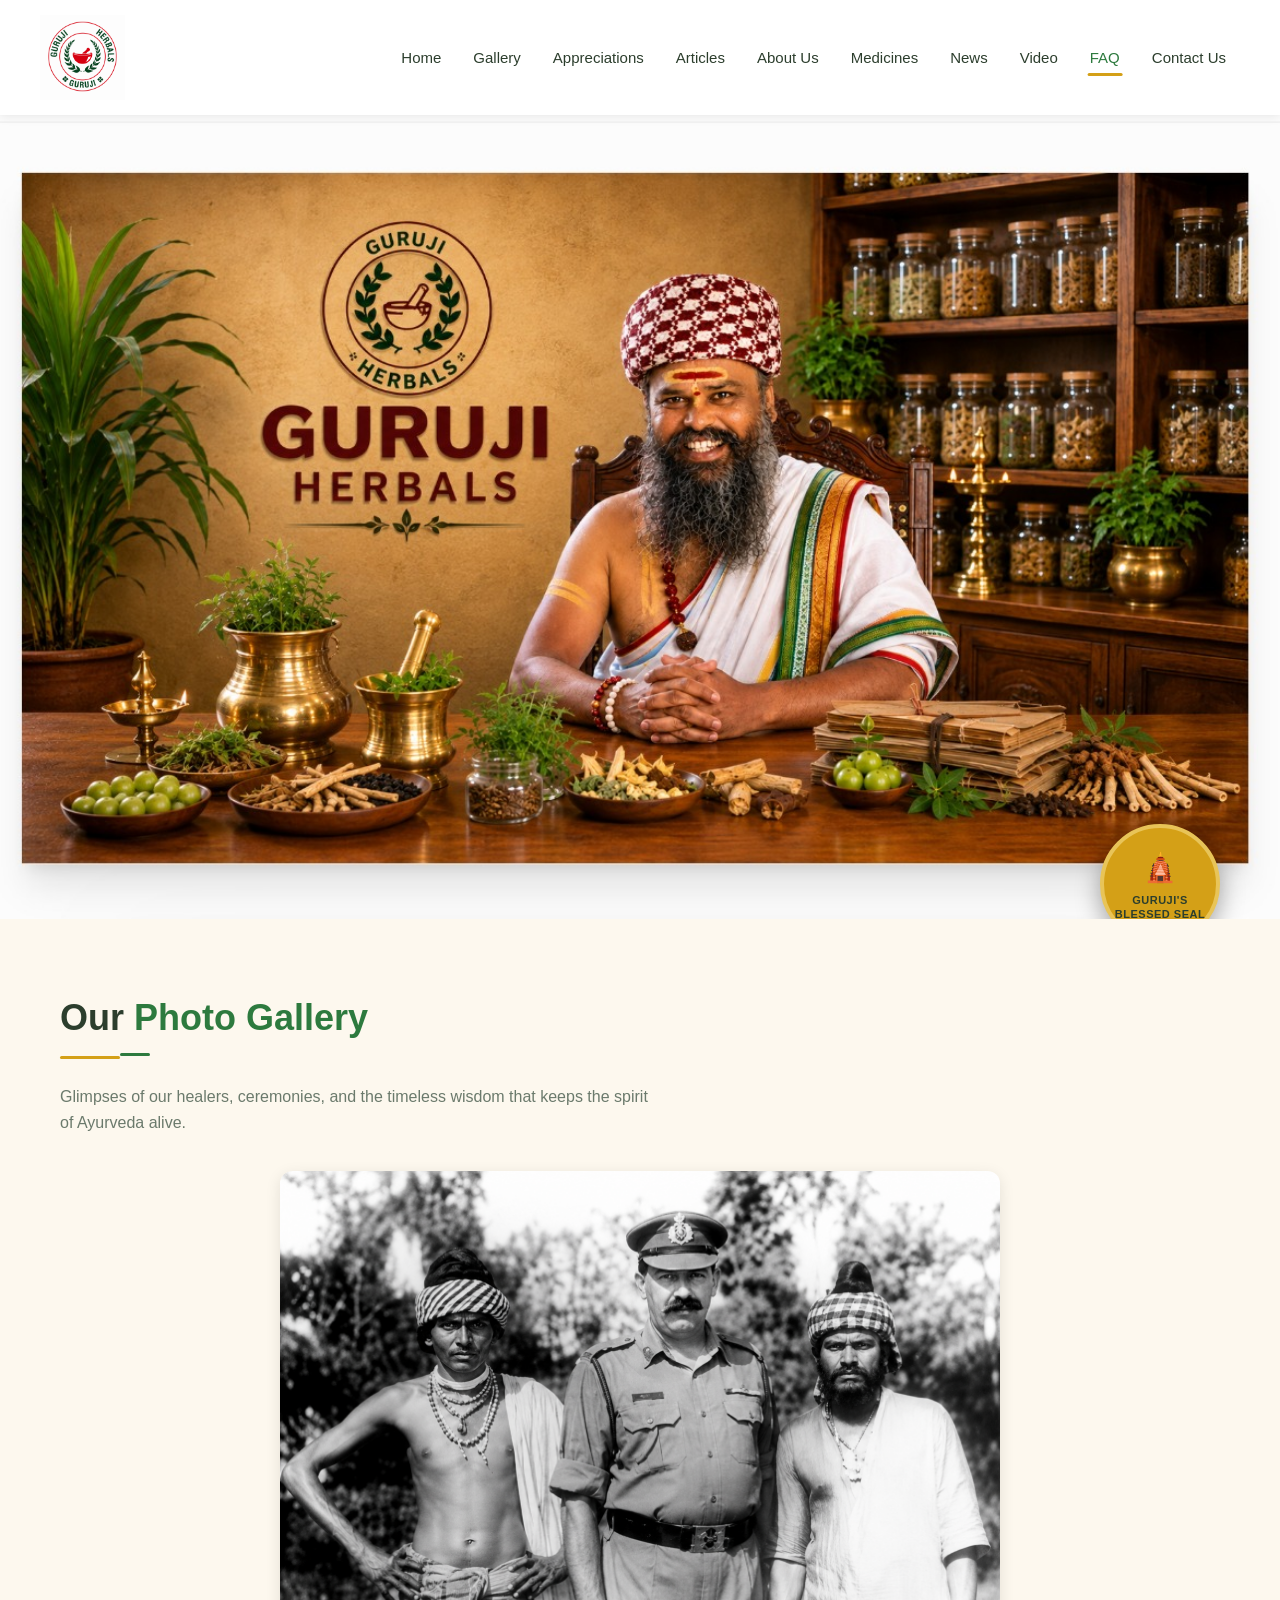
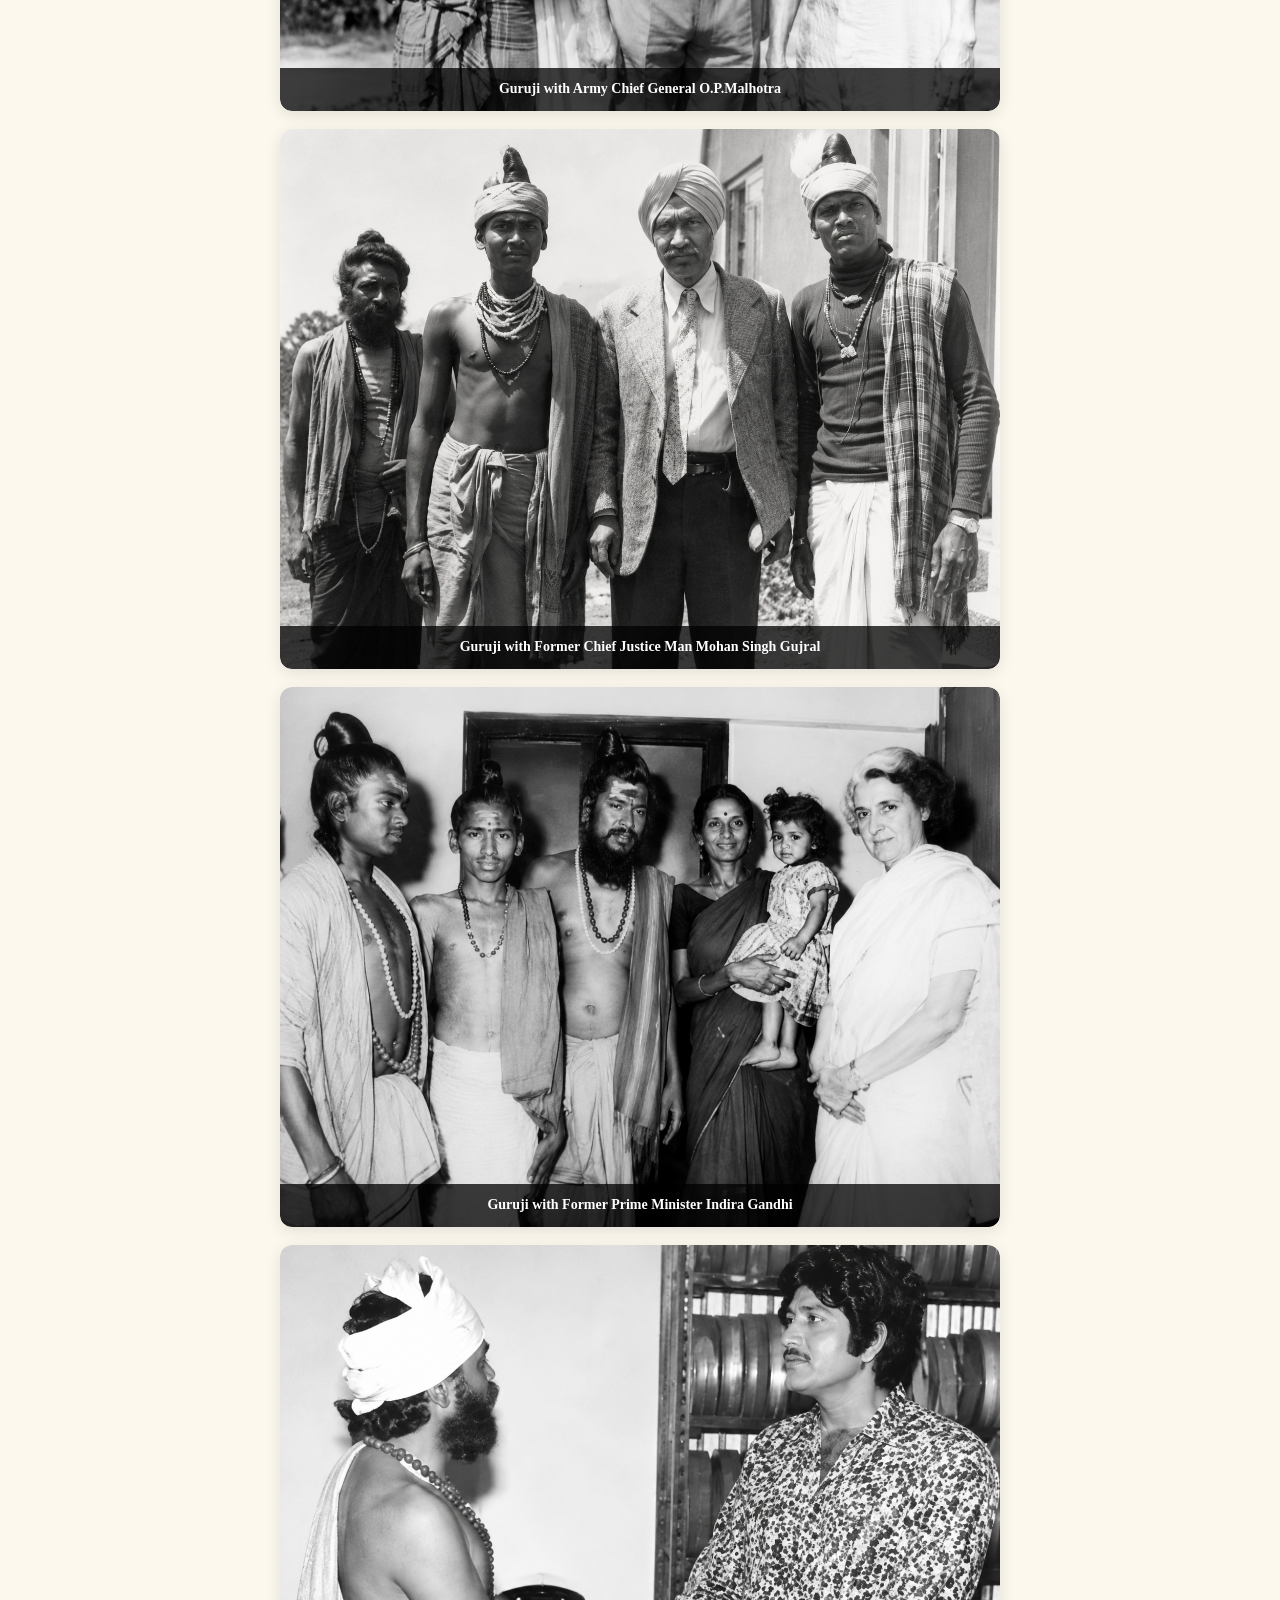
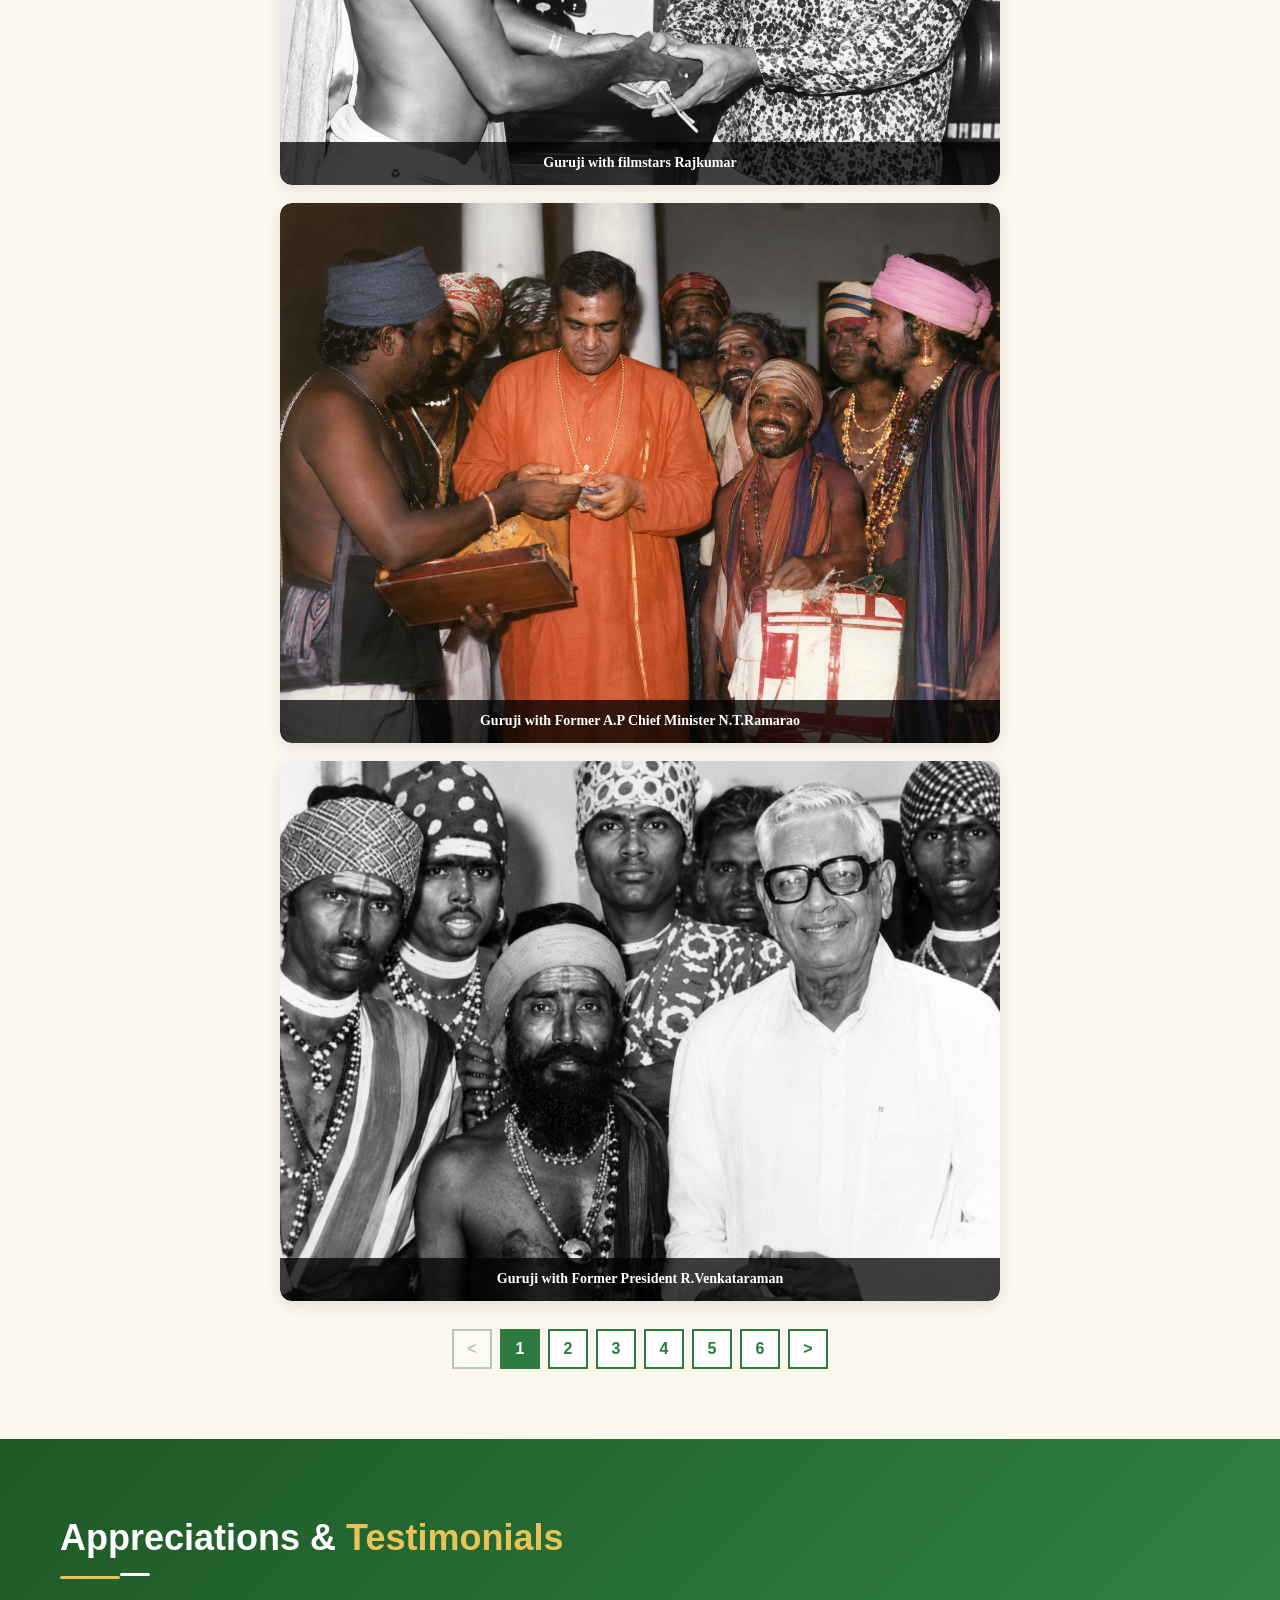
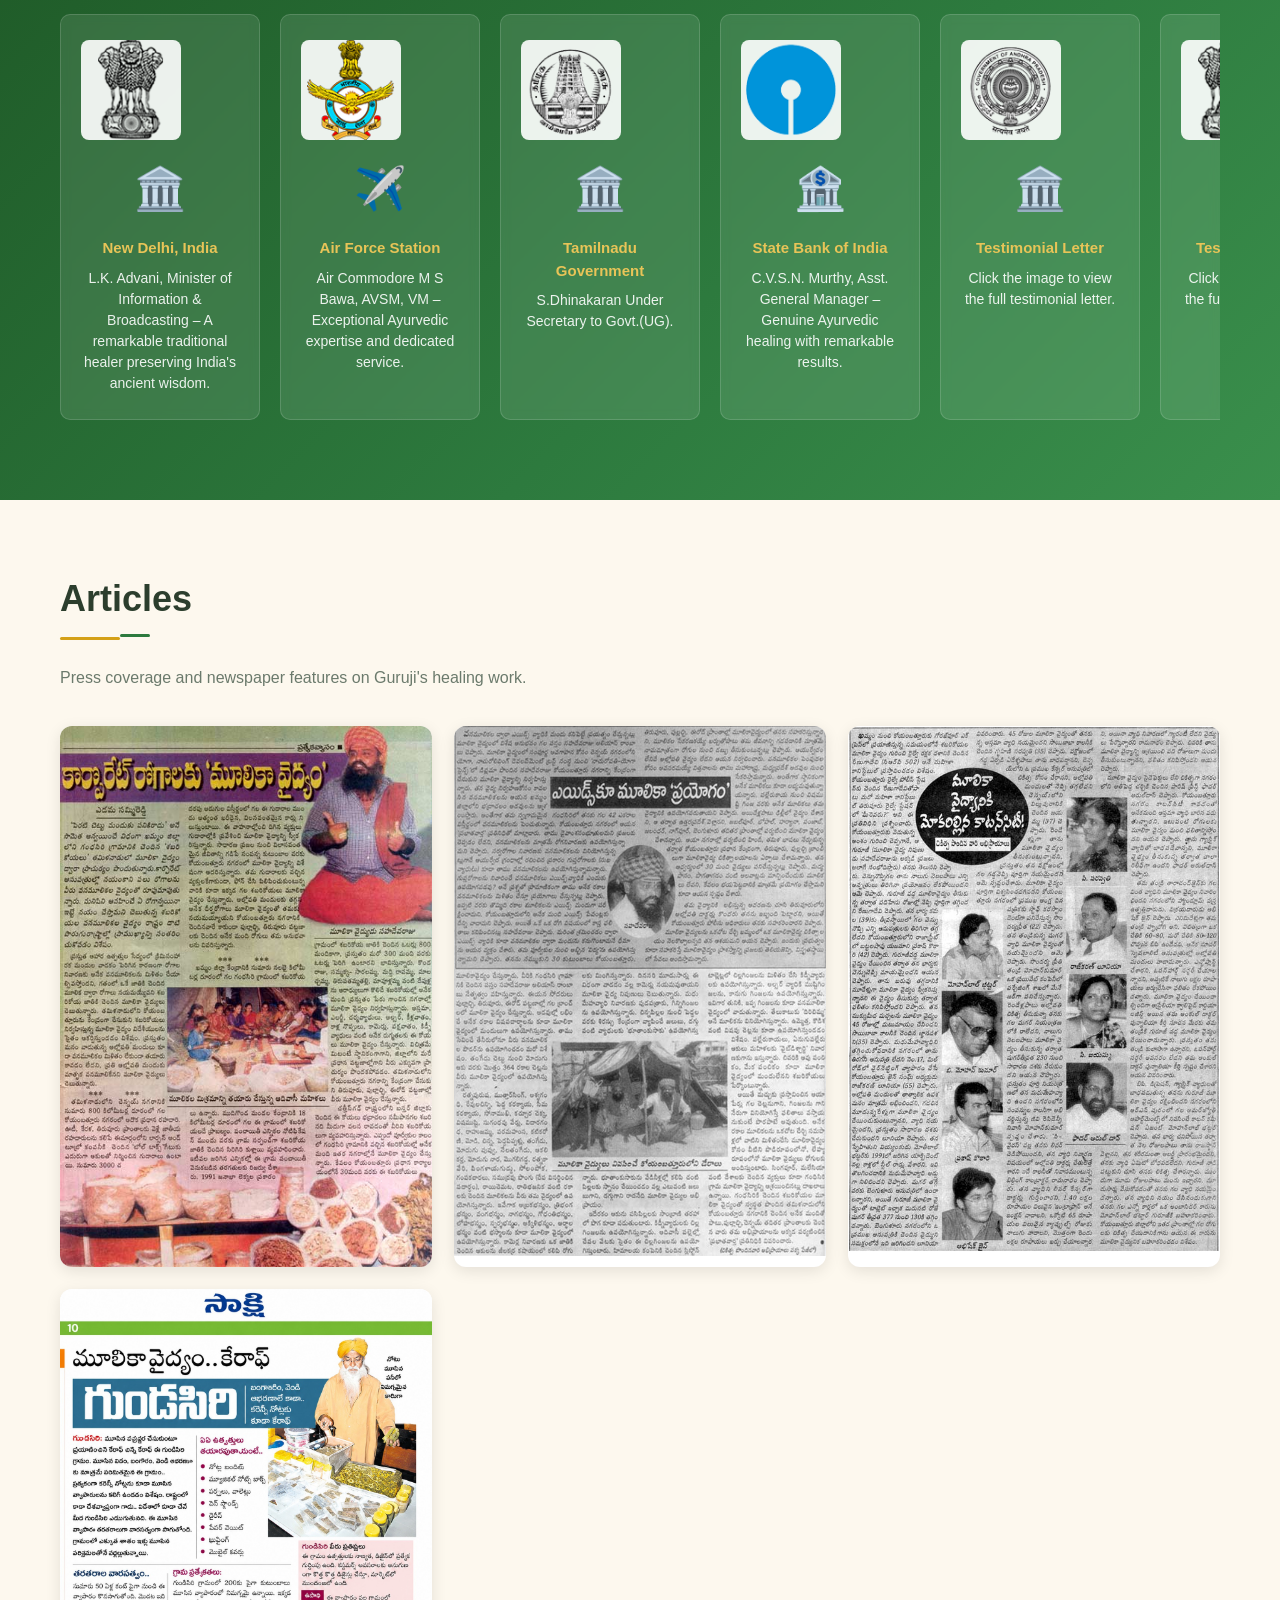
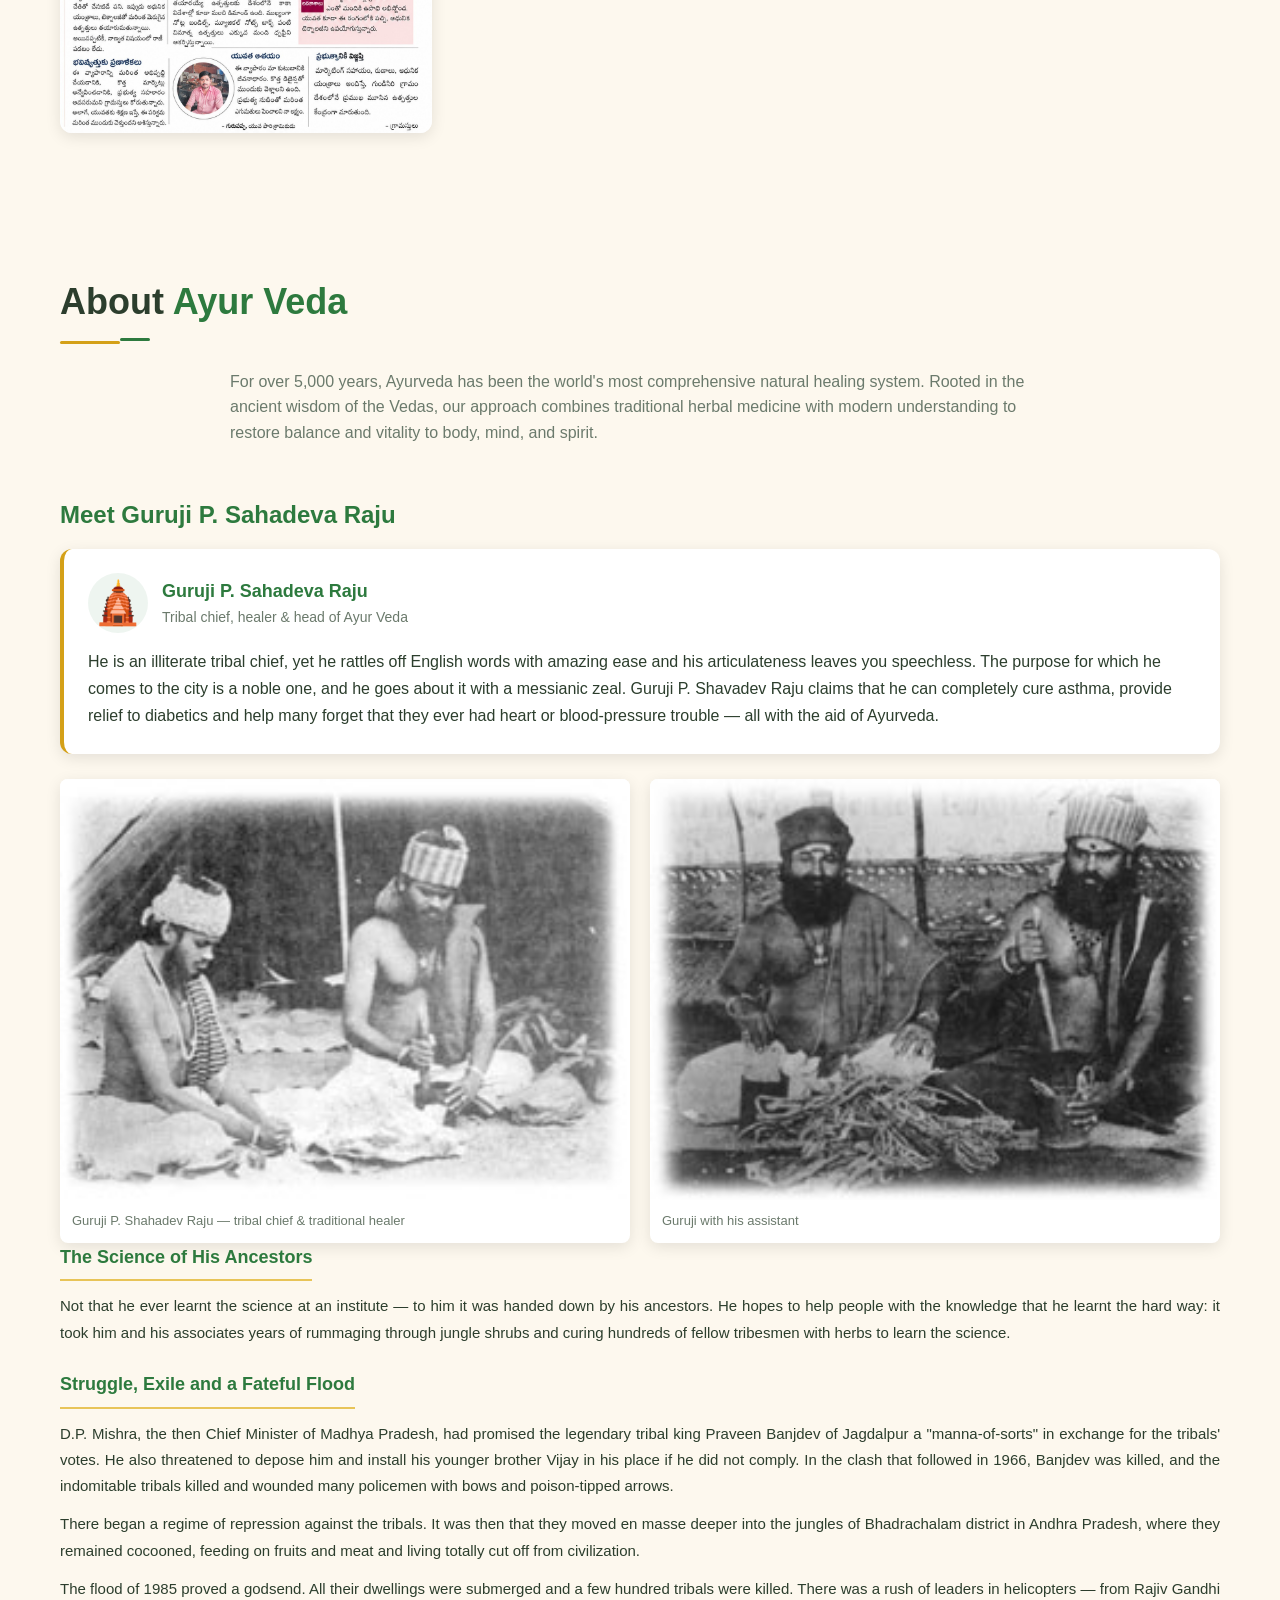
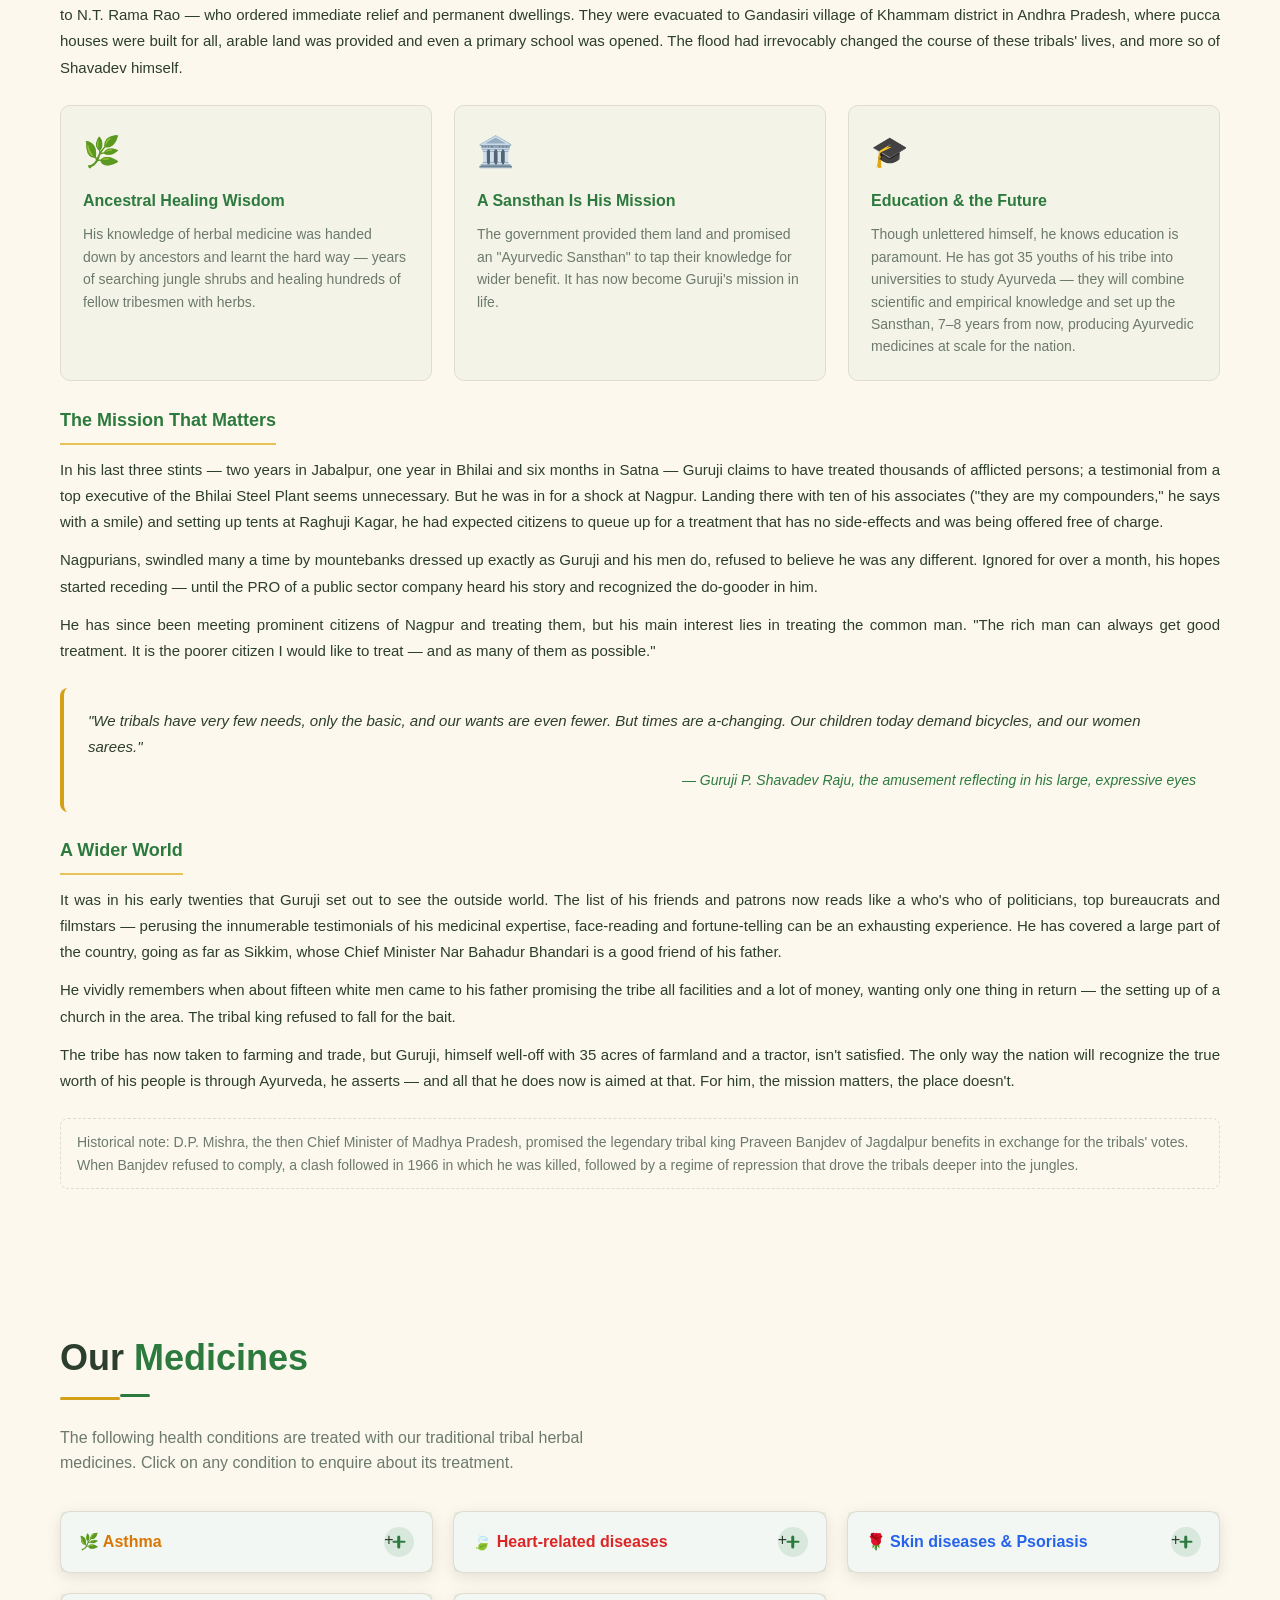
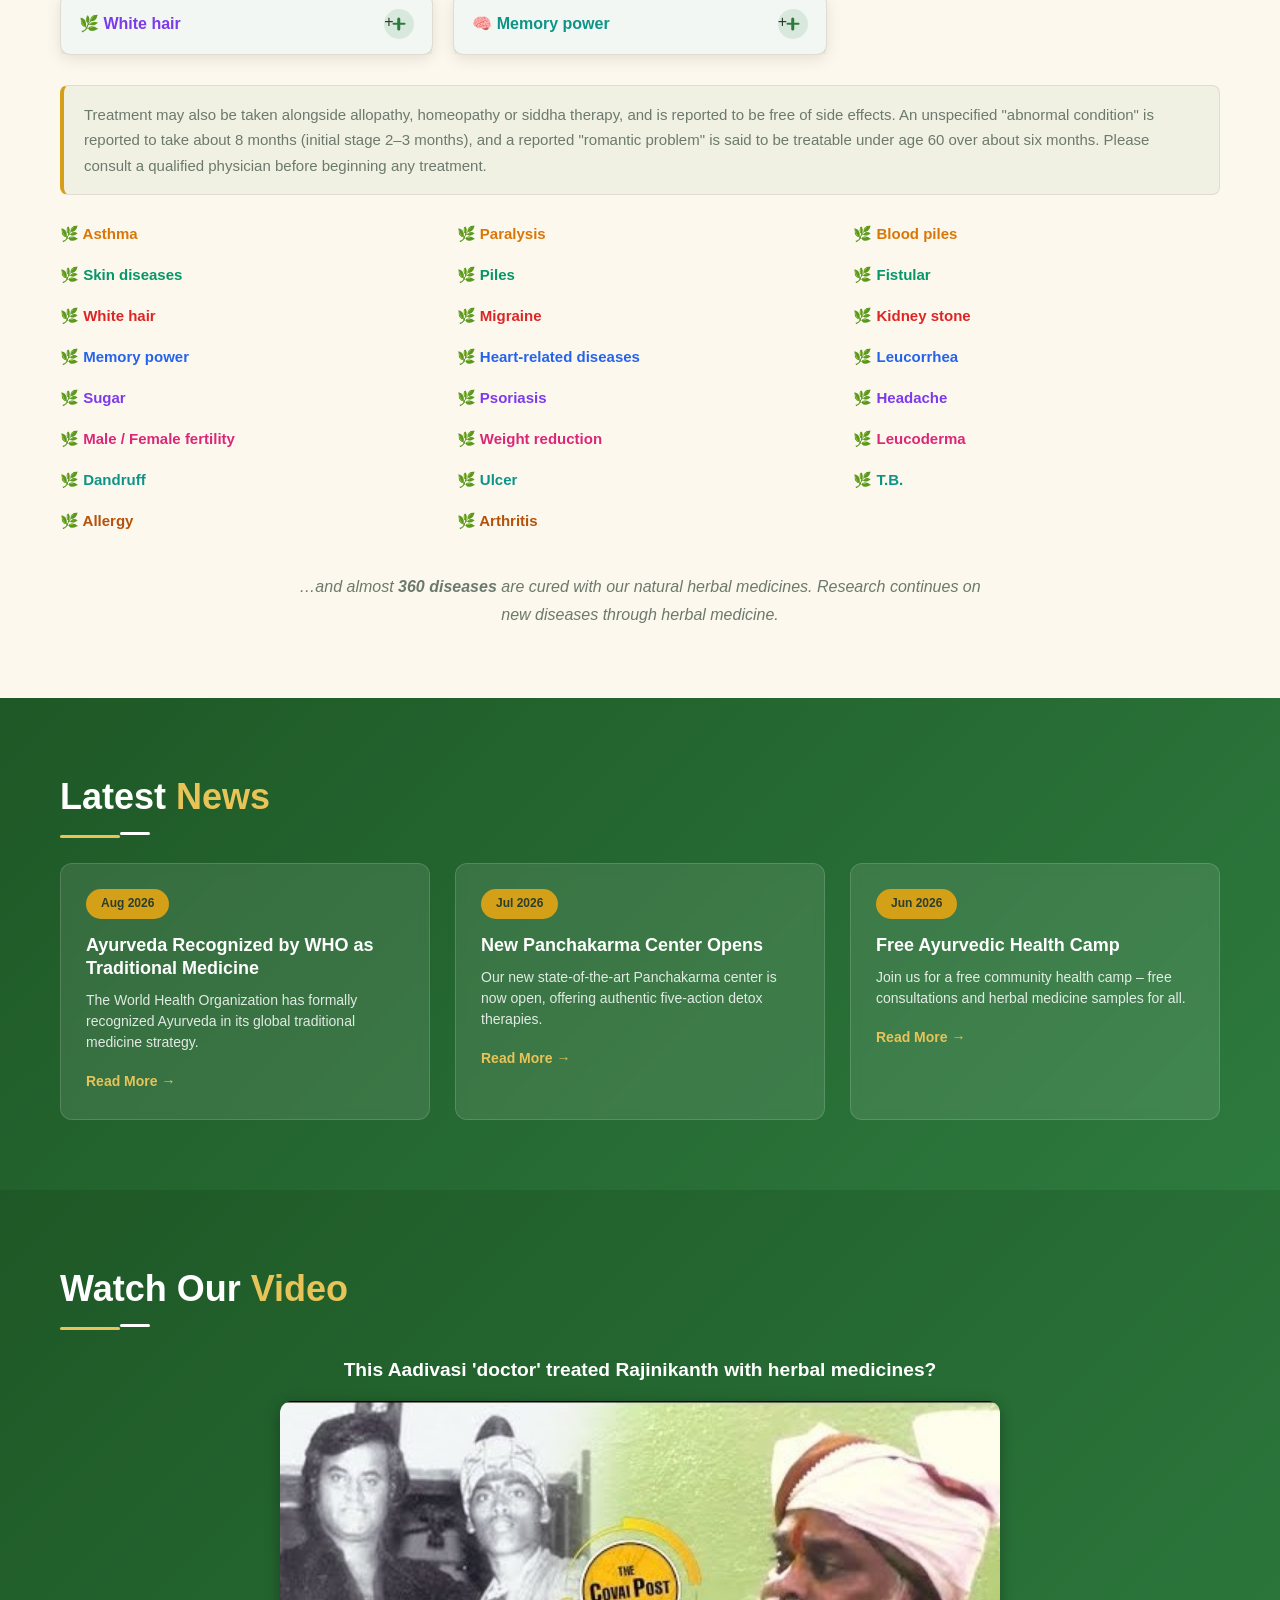
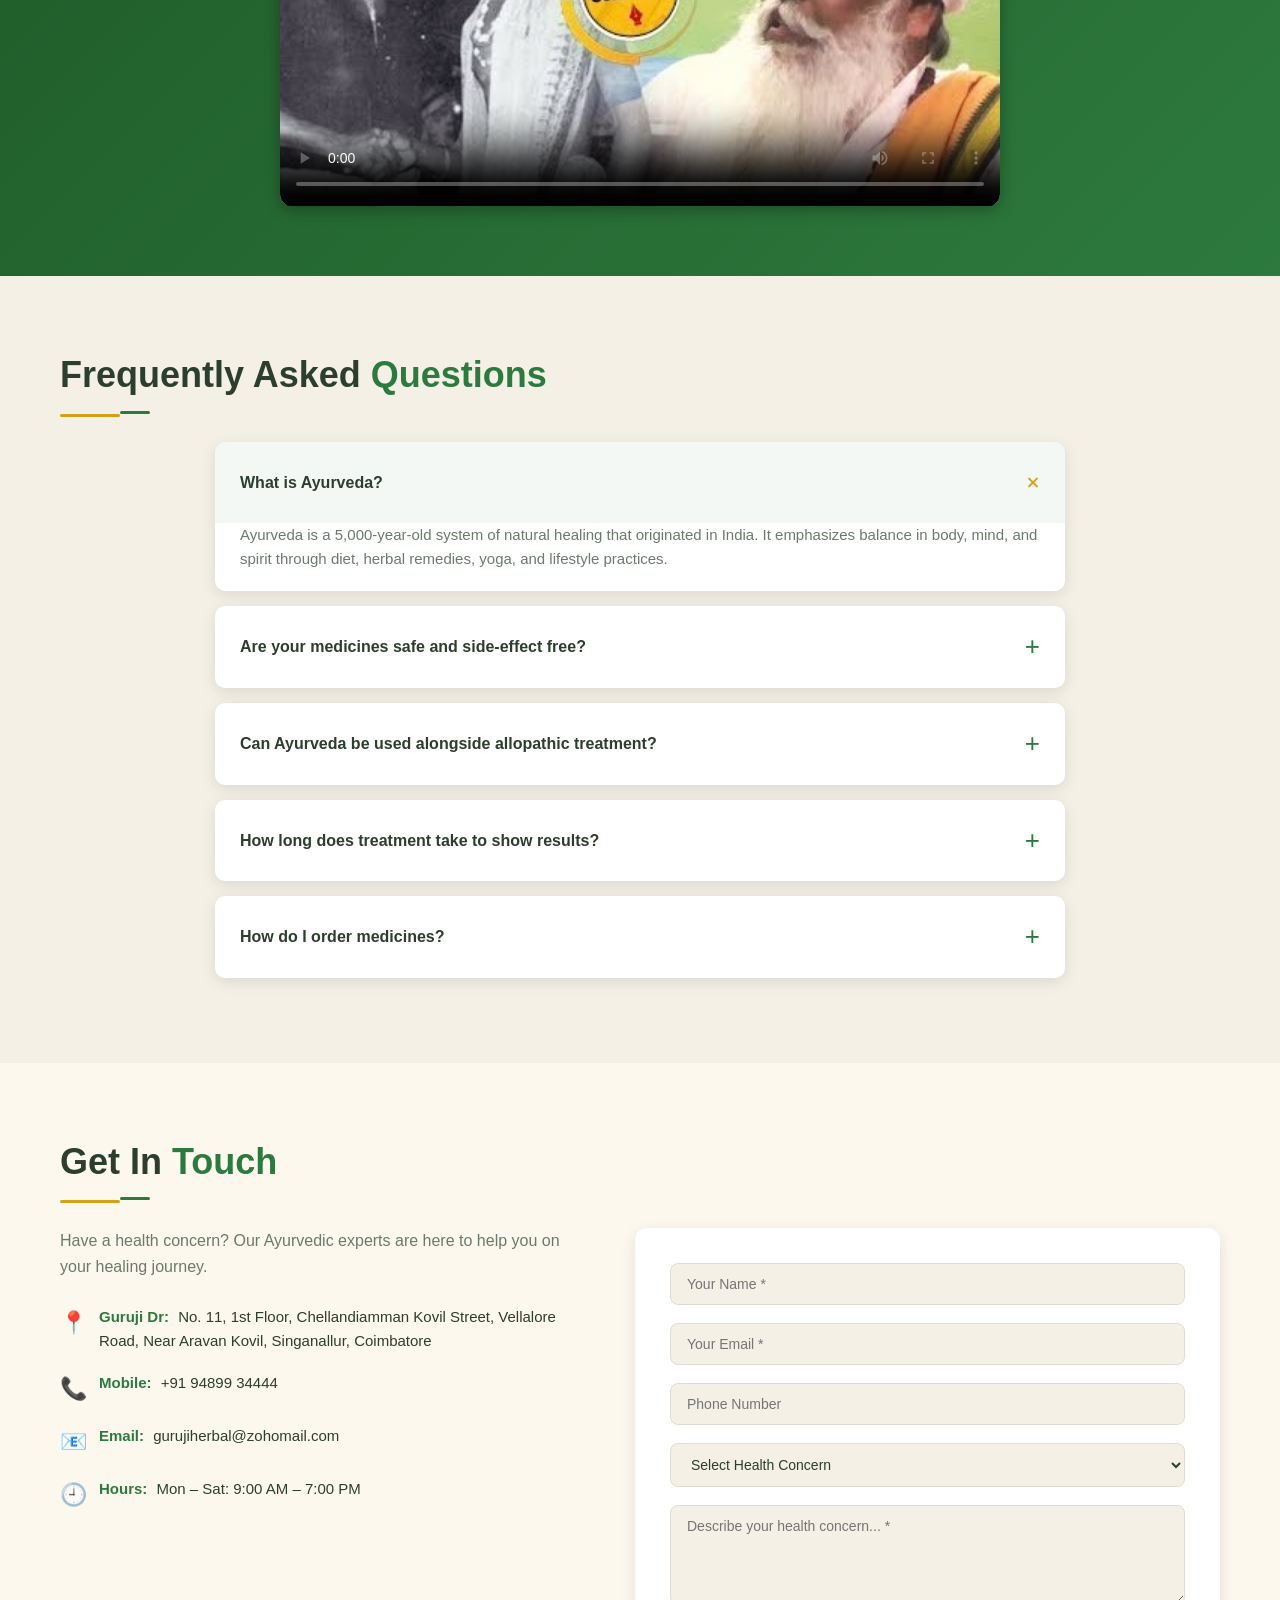
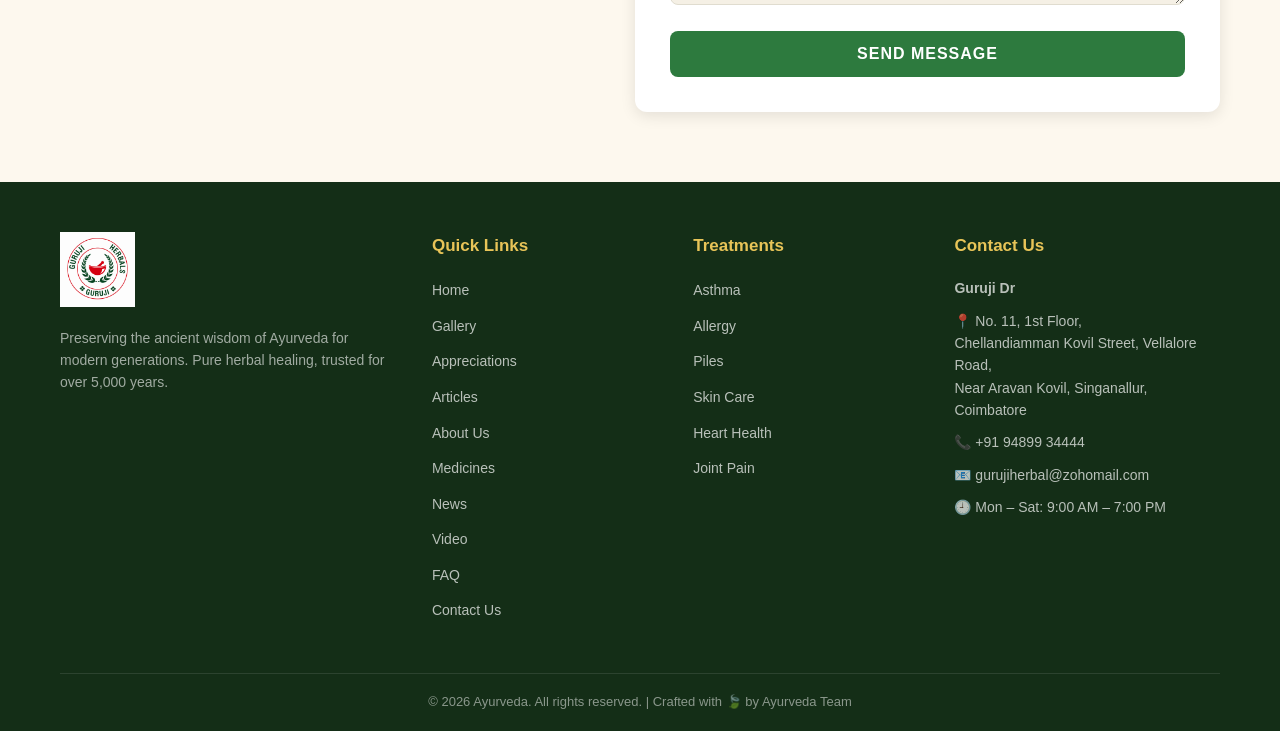
==== commit d5ae2ddf: "Fix image source extension from .jpeg to .jpg" ====
--- a/index.html
+++ b/index.html
@@ -427,7 +427,7 @@
 
       <div class="articles-grid">
         <figure class="article-card">
-          <img src="art1.1.jpeg" alt="Newspaper article on Guruji's Ayurvedic healing — part 1" loading="lazy">
+          <img src="art1.1.jpg" alt="Newspaper article on Guruji's Ayurvedic healing — part 1" loading="lazy">
         </figure>
         <figure class="article-card">
           <img src="art2.jpg" alt="Newspaper article on Guruji's Ayurvedic healing — part 2" loading="lazy">
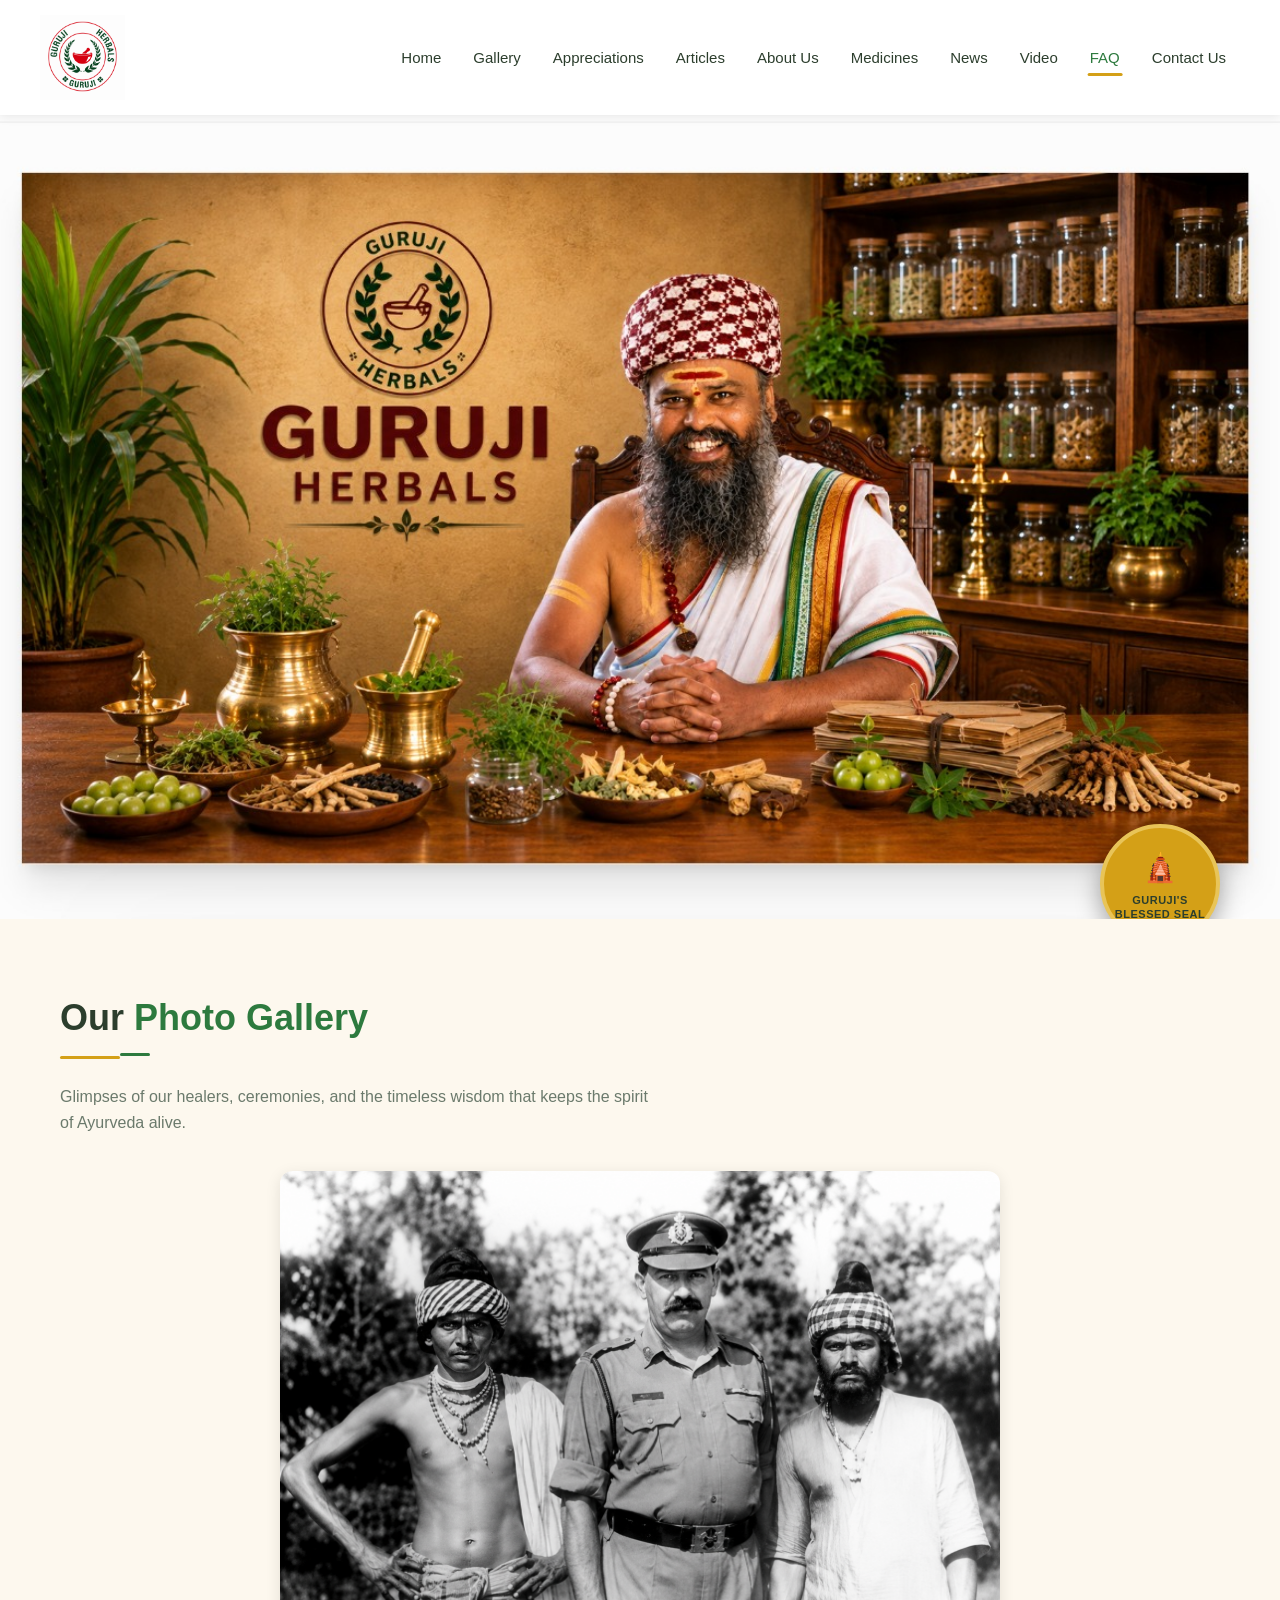
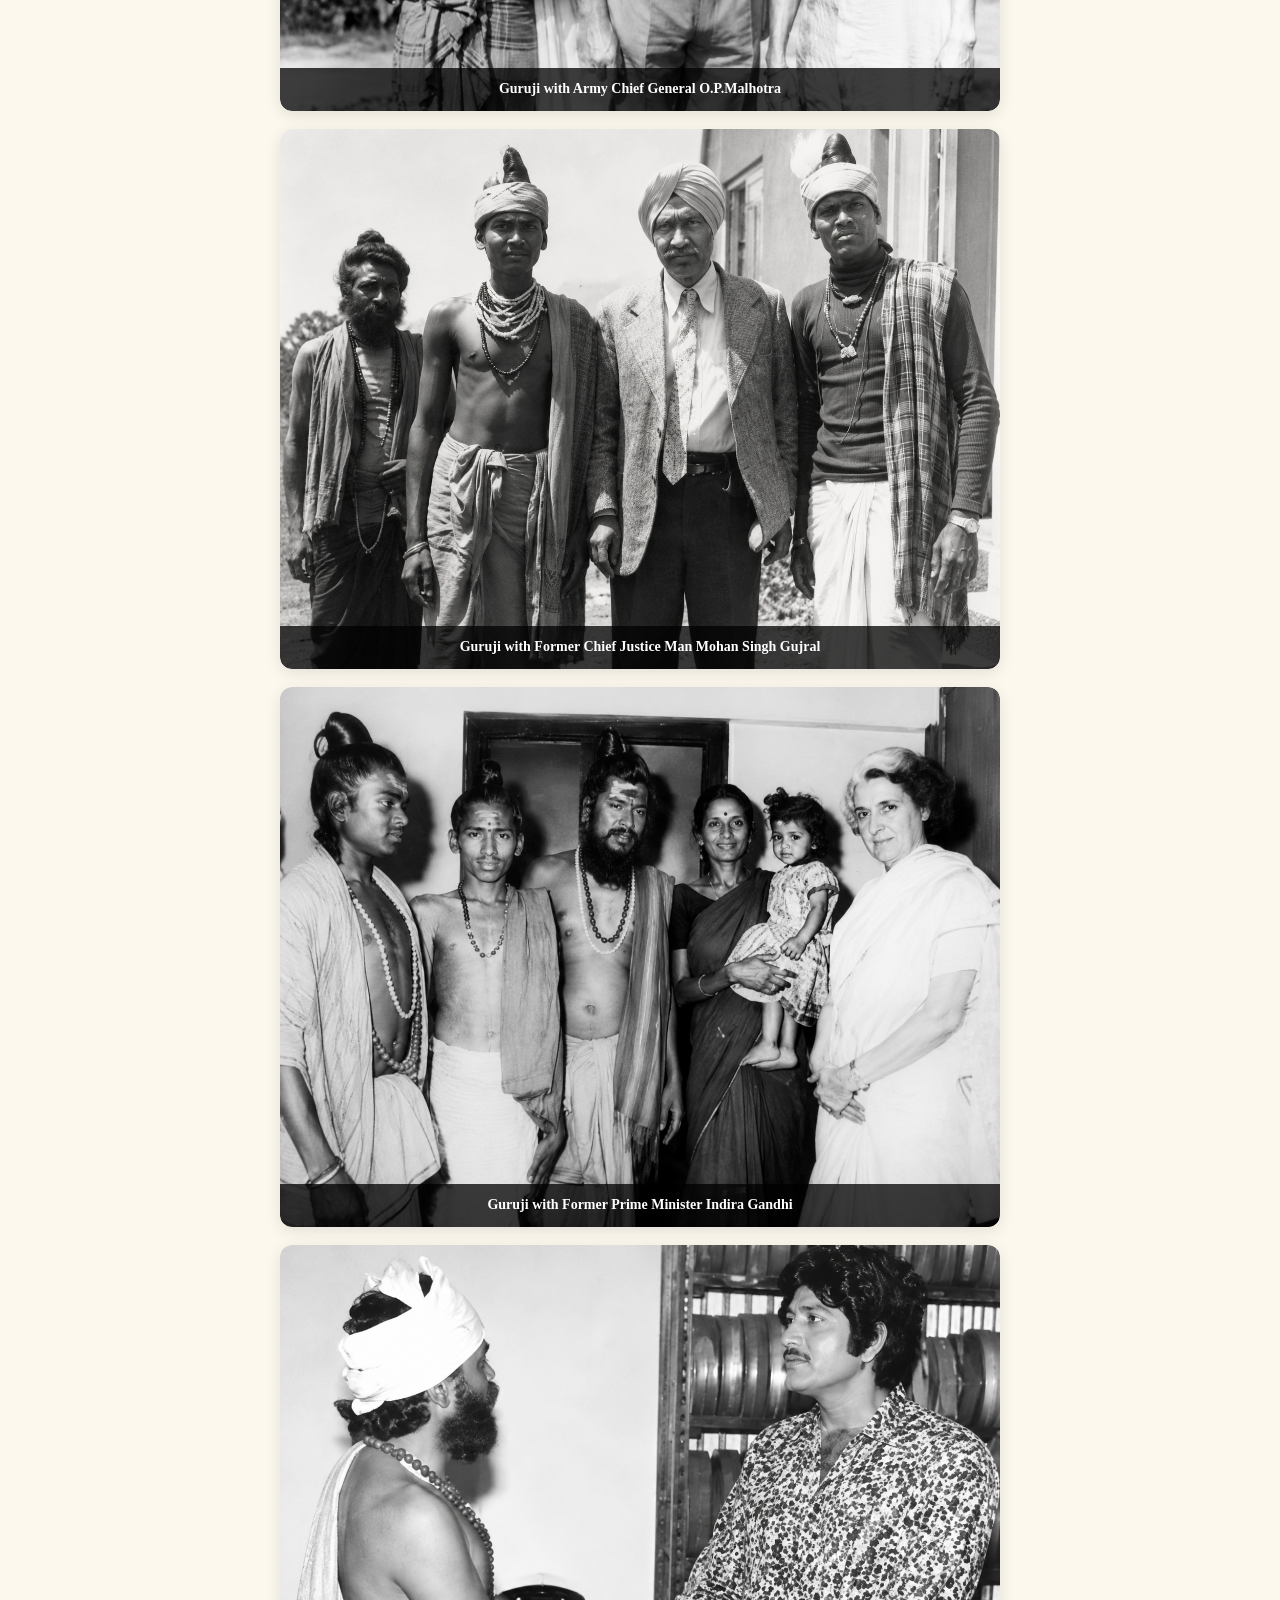
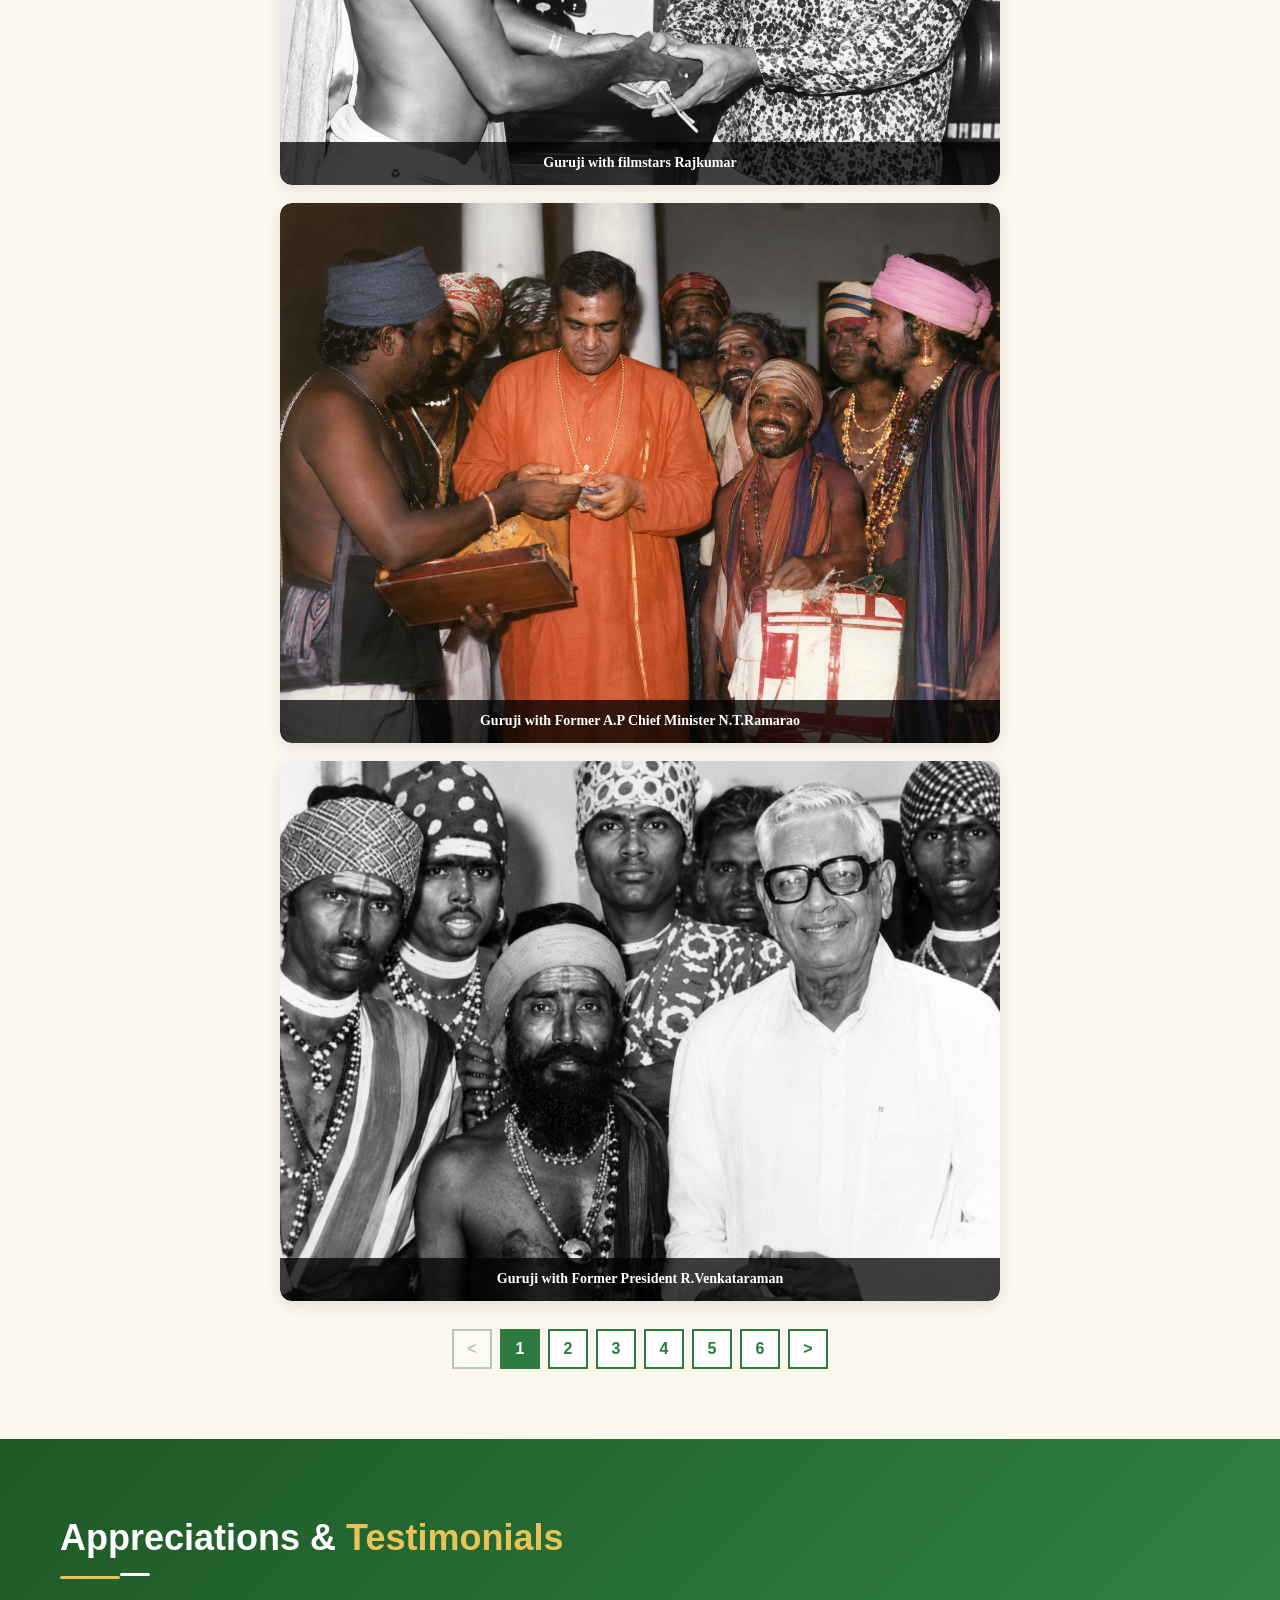
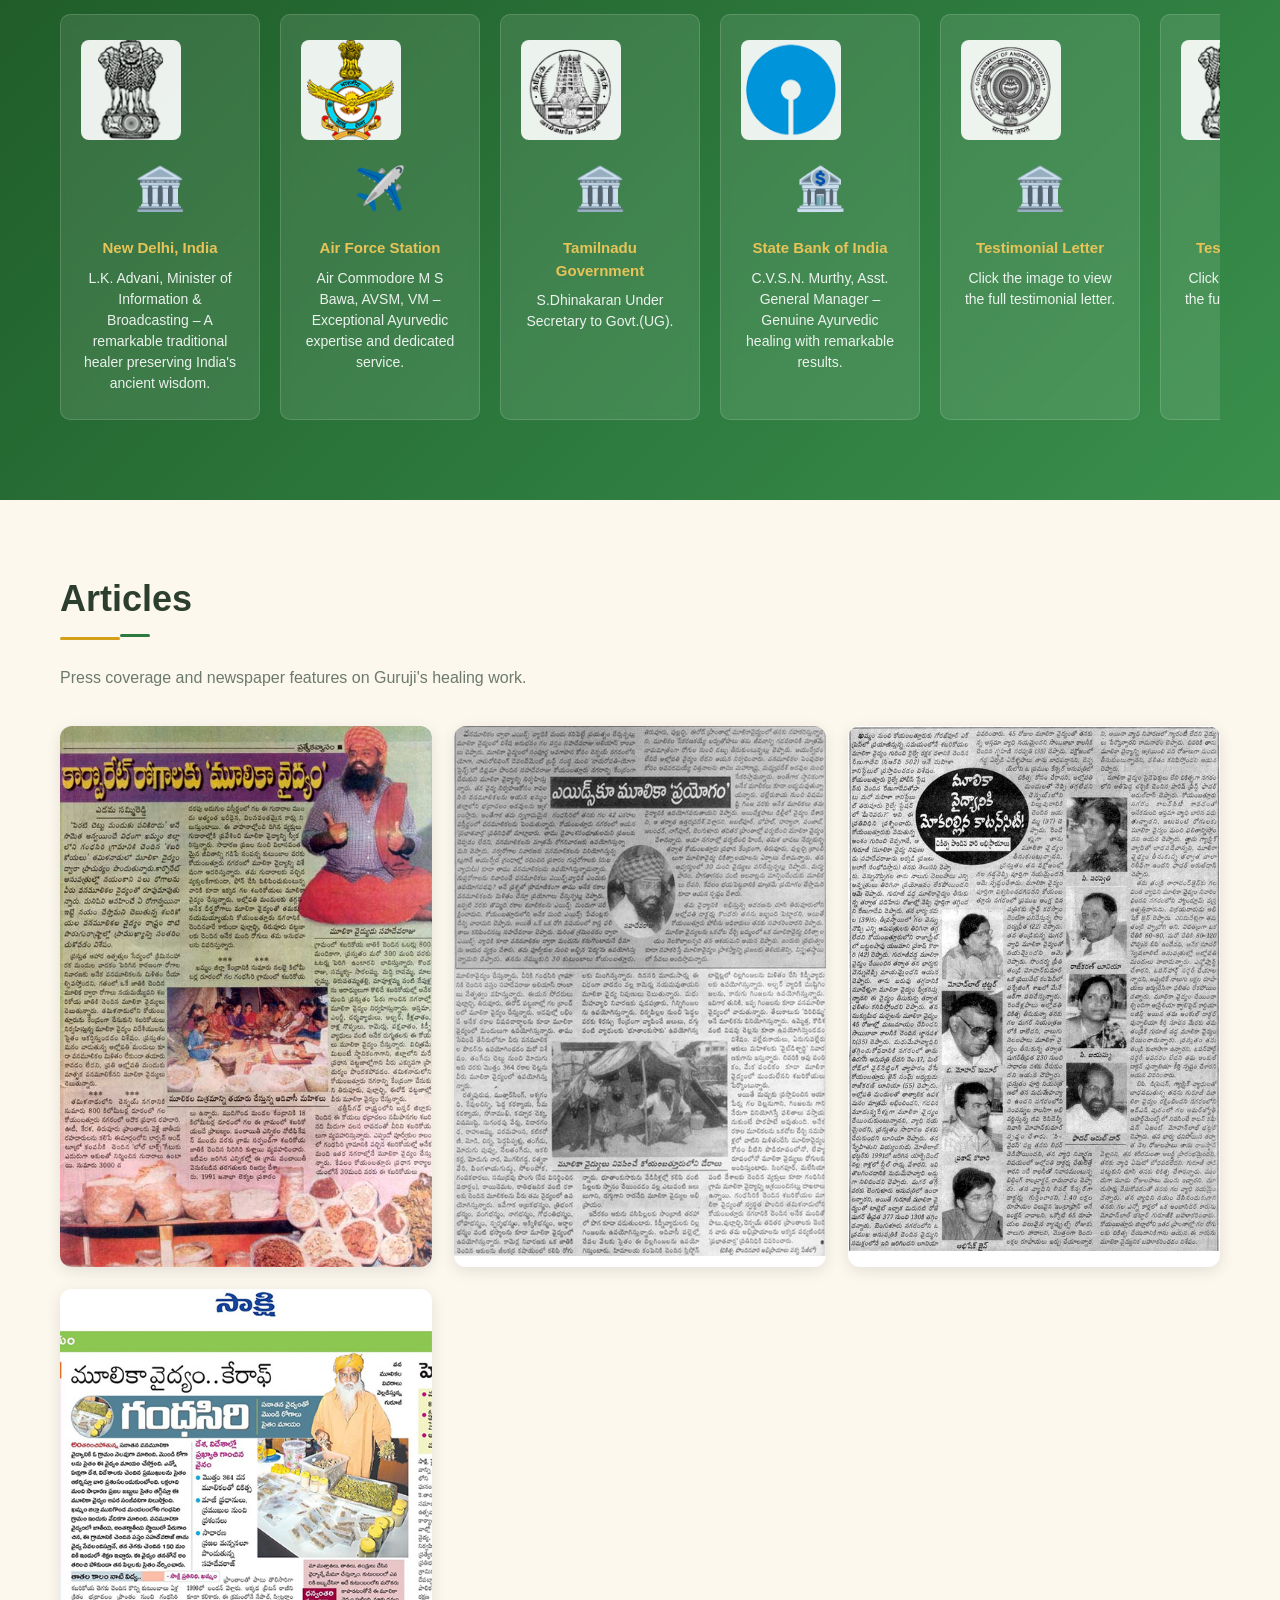
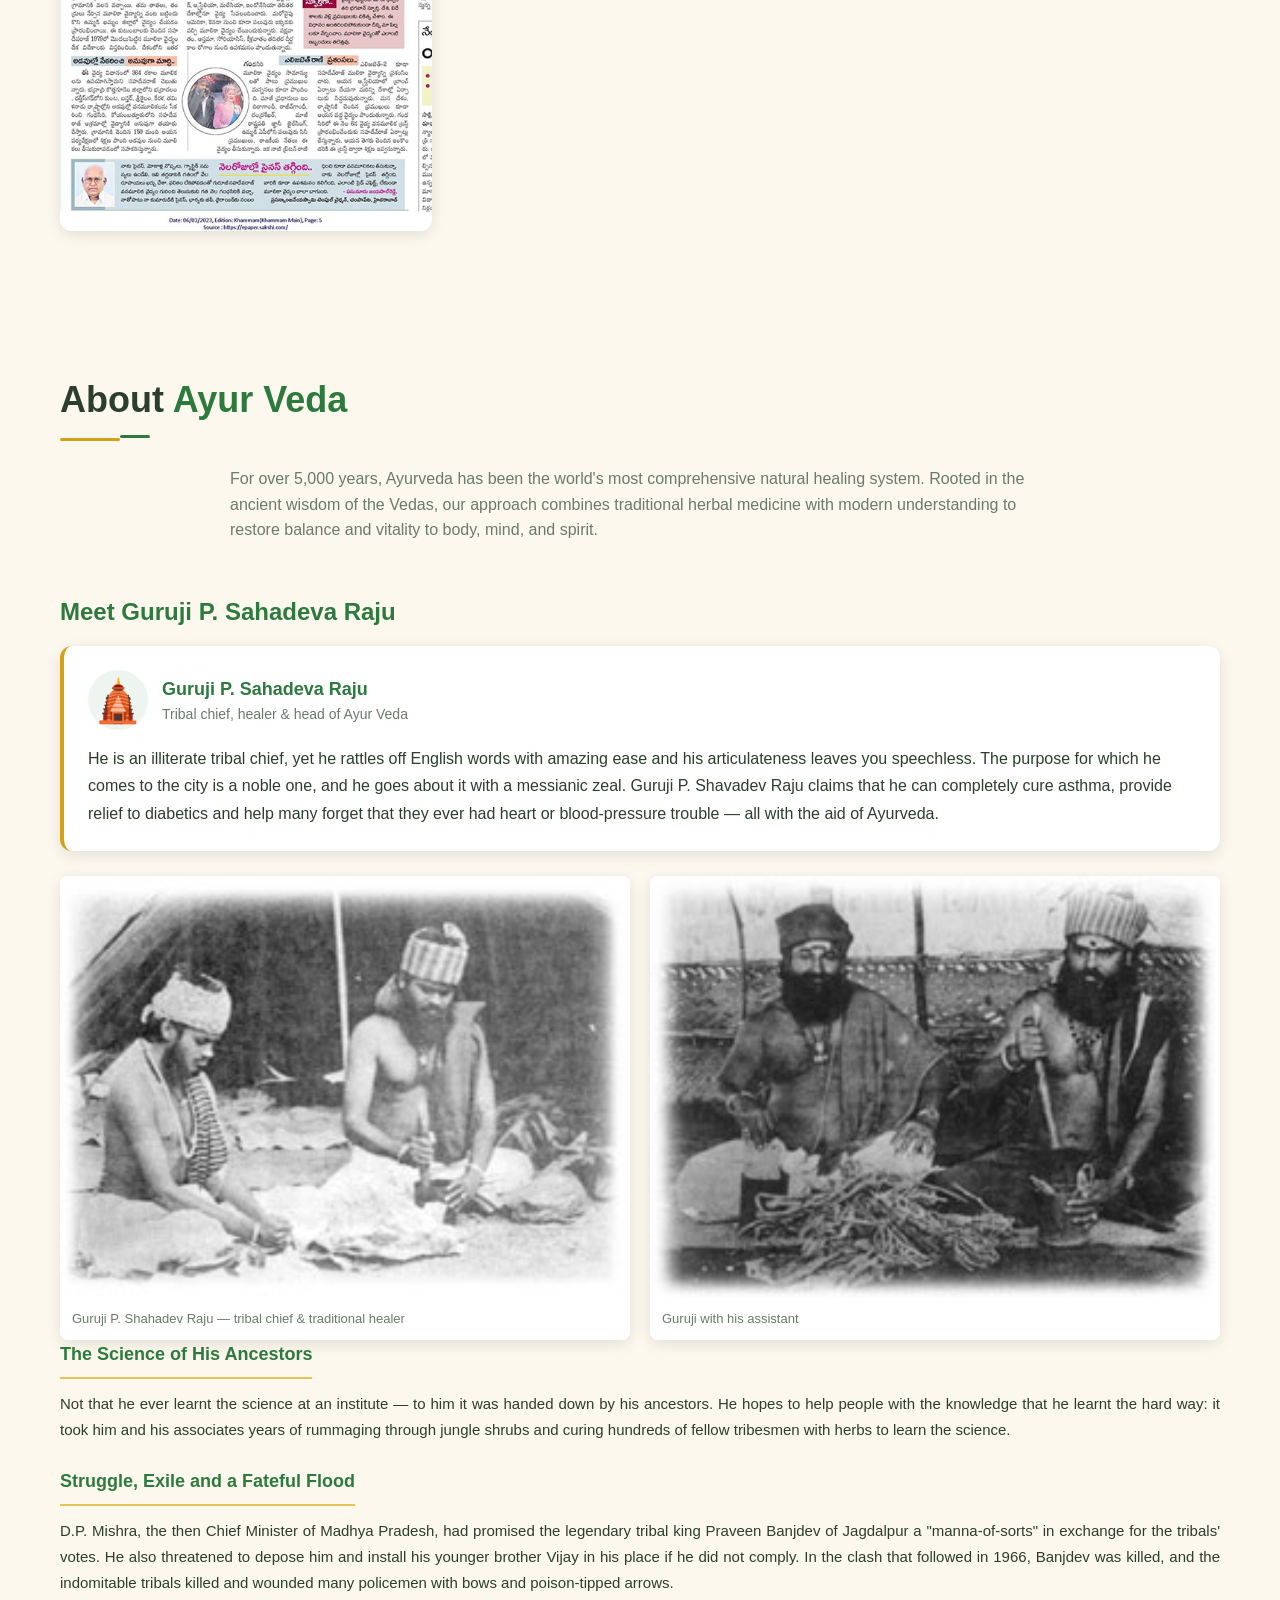
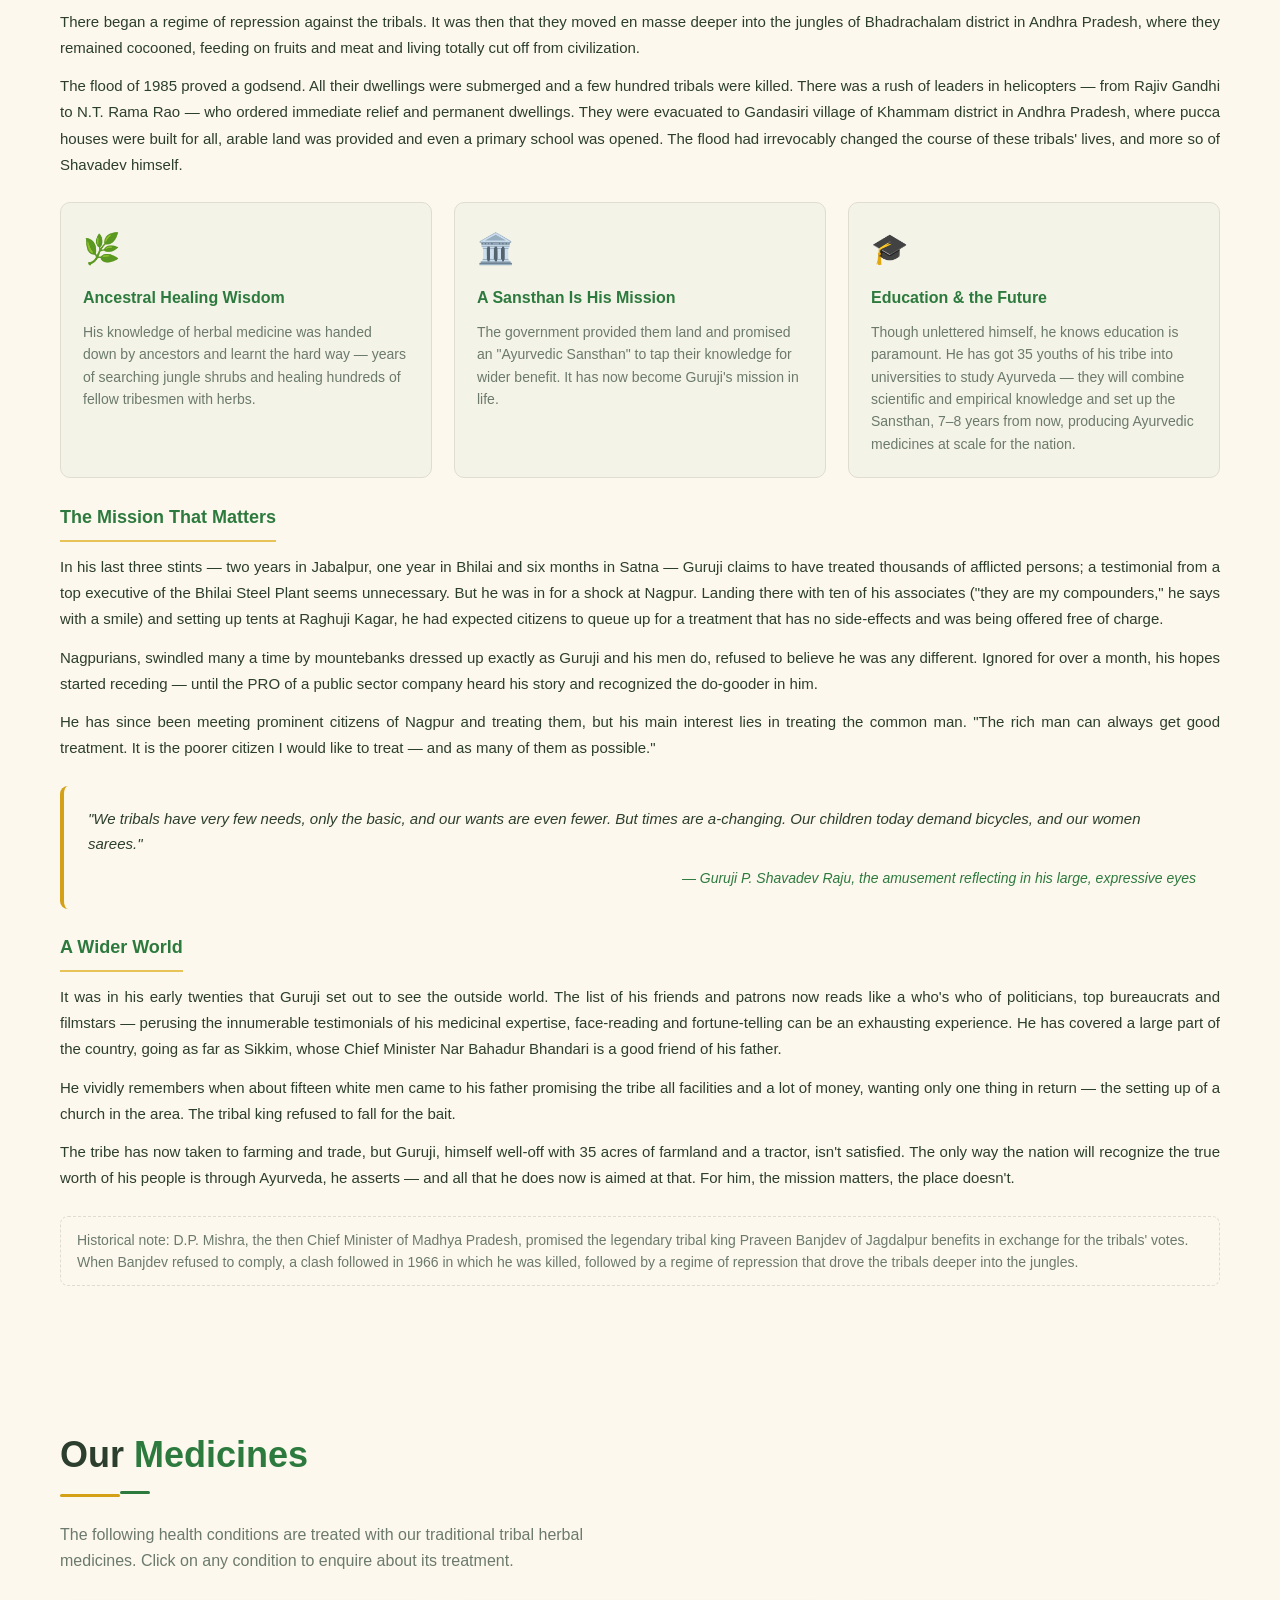
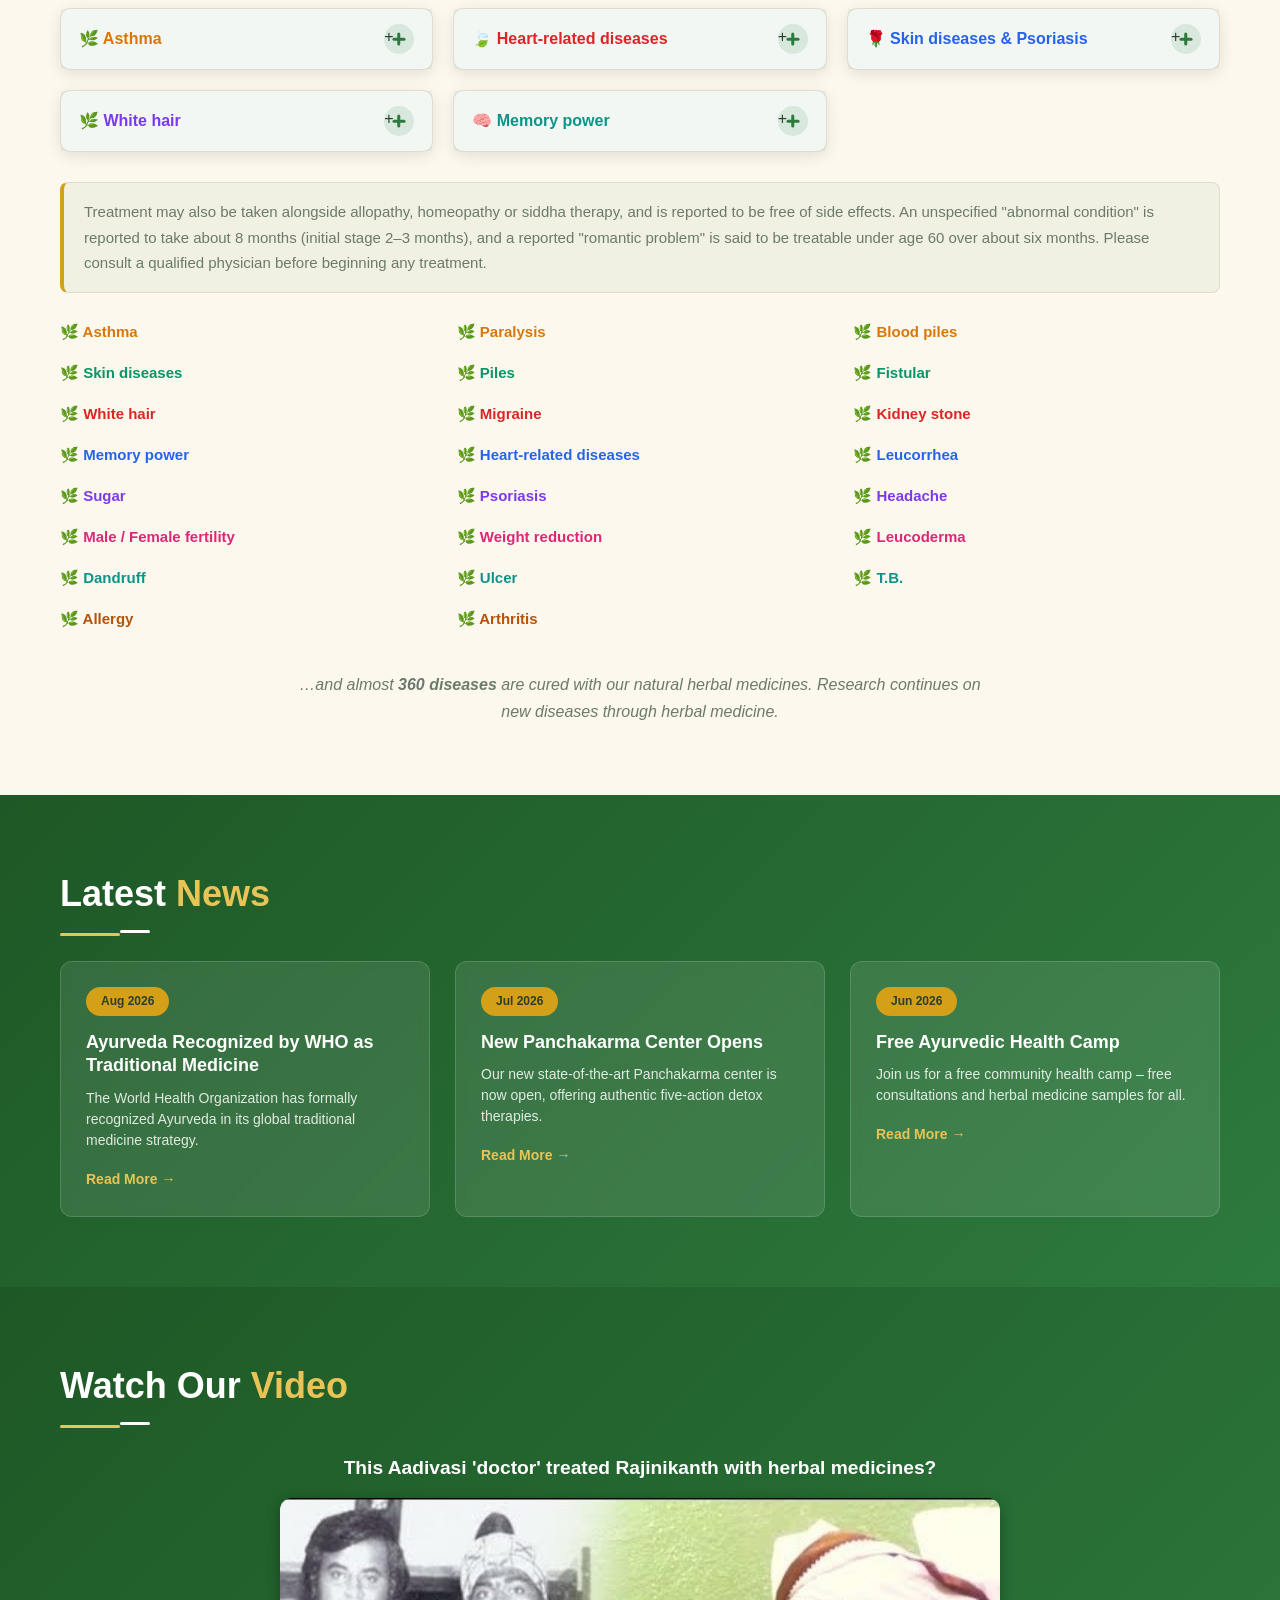
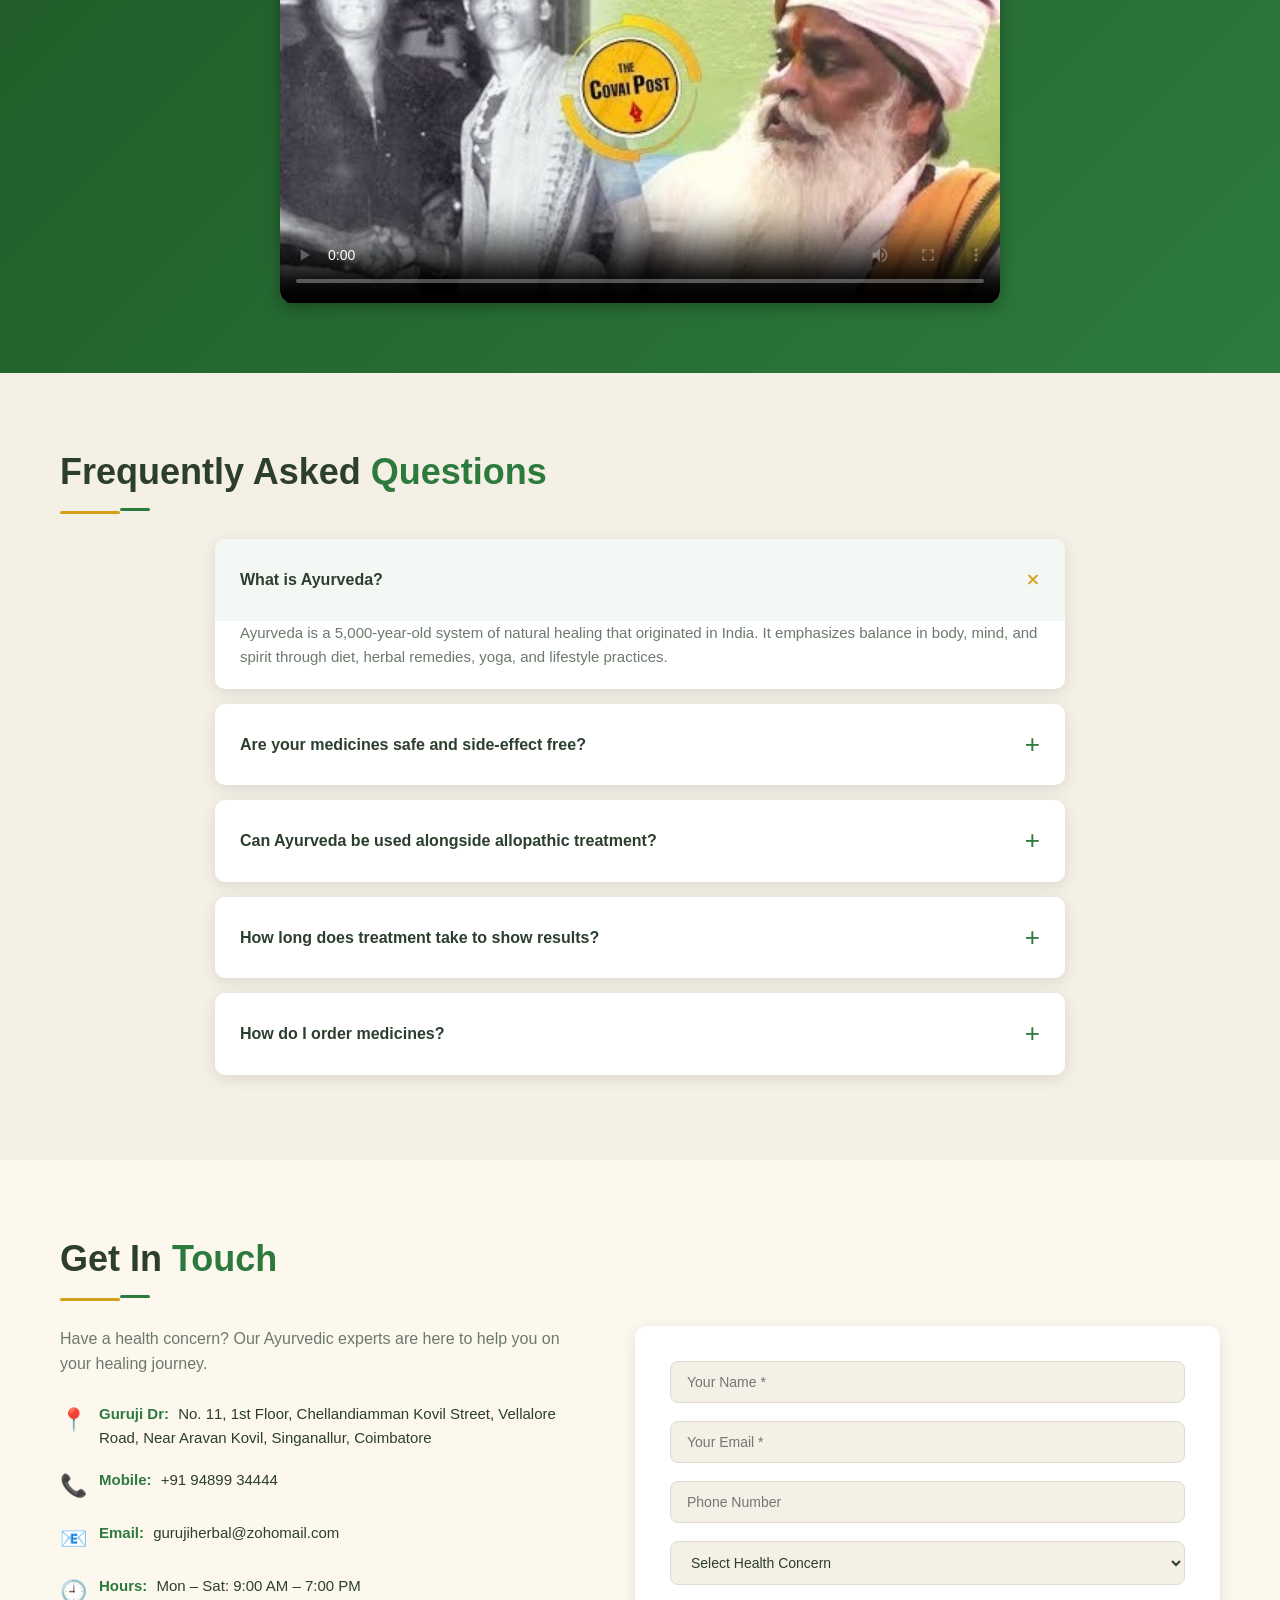
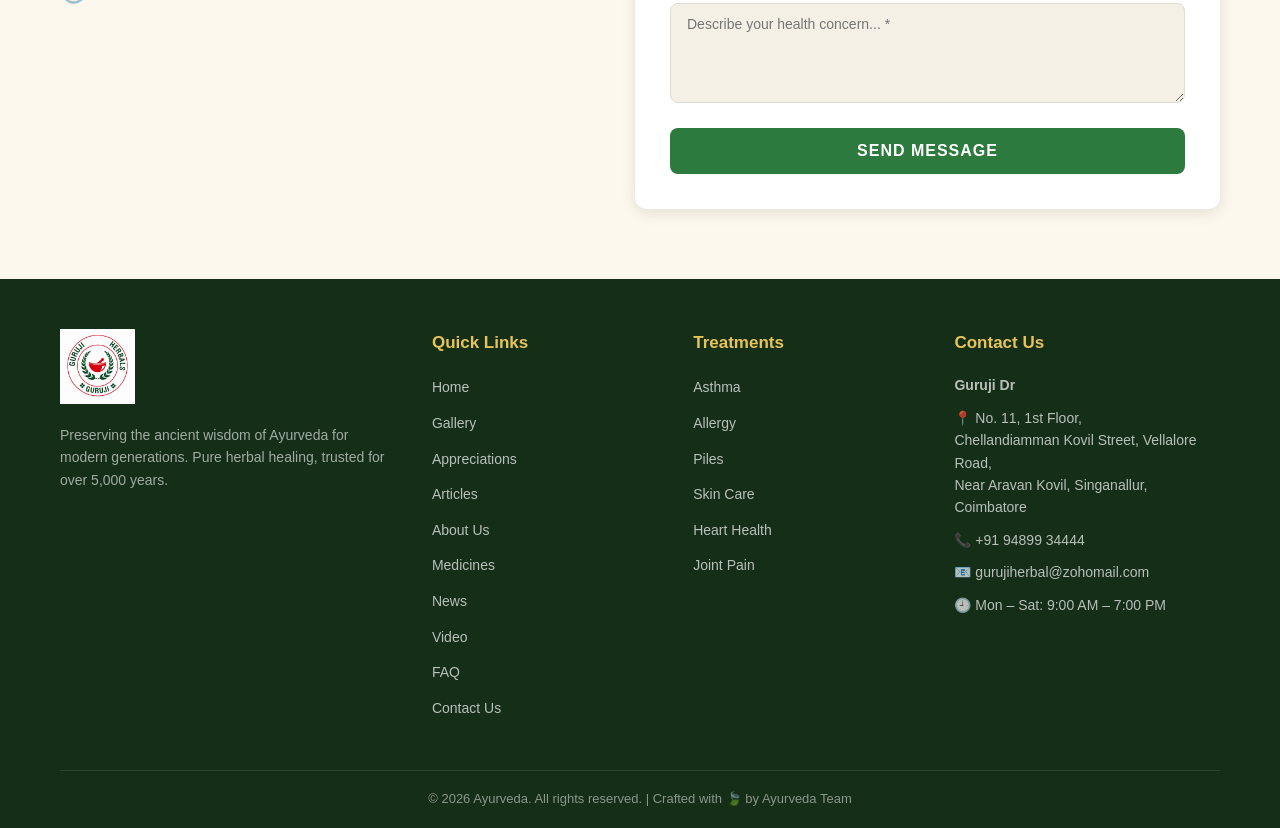
==== commit fbc9f73d: "Update image source for article card" ====
--- a/index.html
+++ b/index.html
@@ -436,7 +436,7 @@
           <img src="art3.jpg" alt="Newspaper article on Guruji's Ayurvedic healing — part 3" loading="lazy">
         </figure>
         <figure class="article-card">
-          <img src="art11.jpeg" alt="Newspaper article on Guruji's Ayurvedic healing — part 4" loading="lazy">
+          <img src="tel.jpg" alt="Newspaper article on Guruji's Ayurvedic healing — part 4" loading="lazy">
         </figure>
       </div>
     </div>
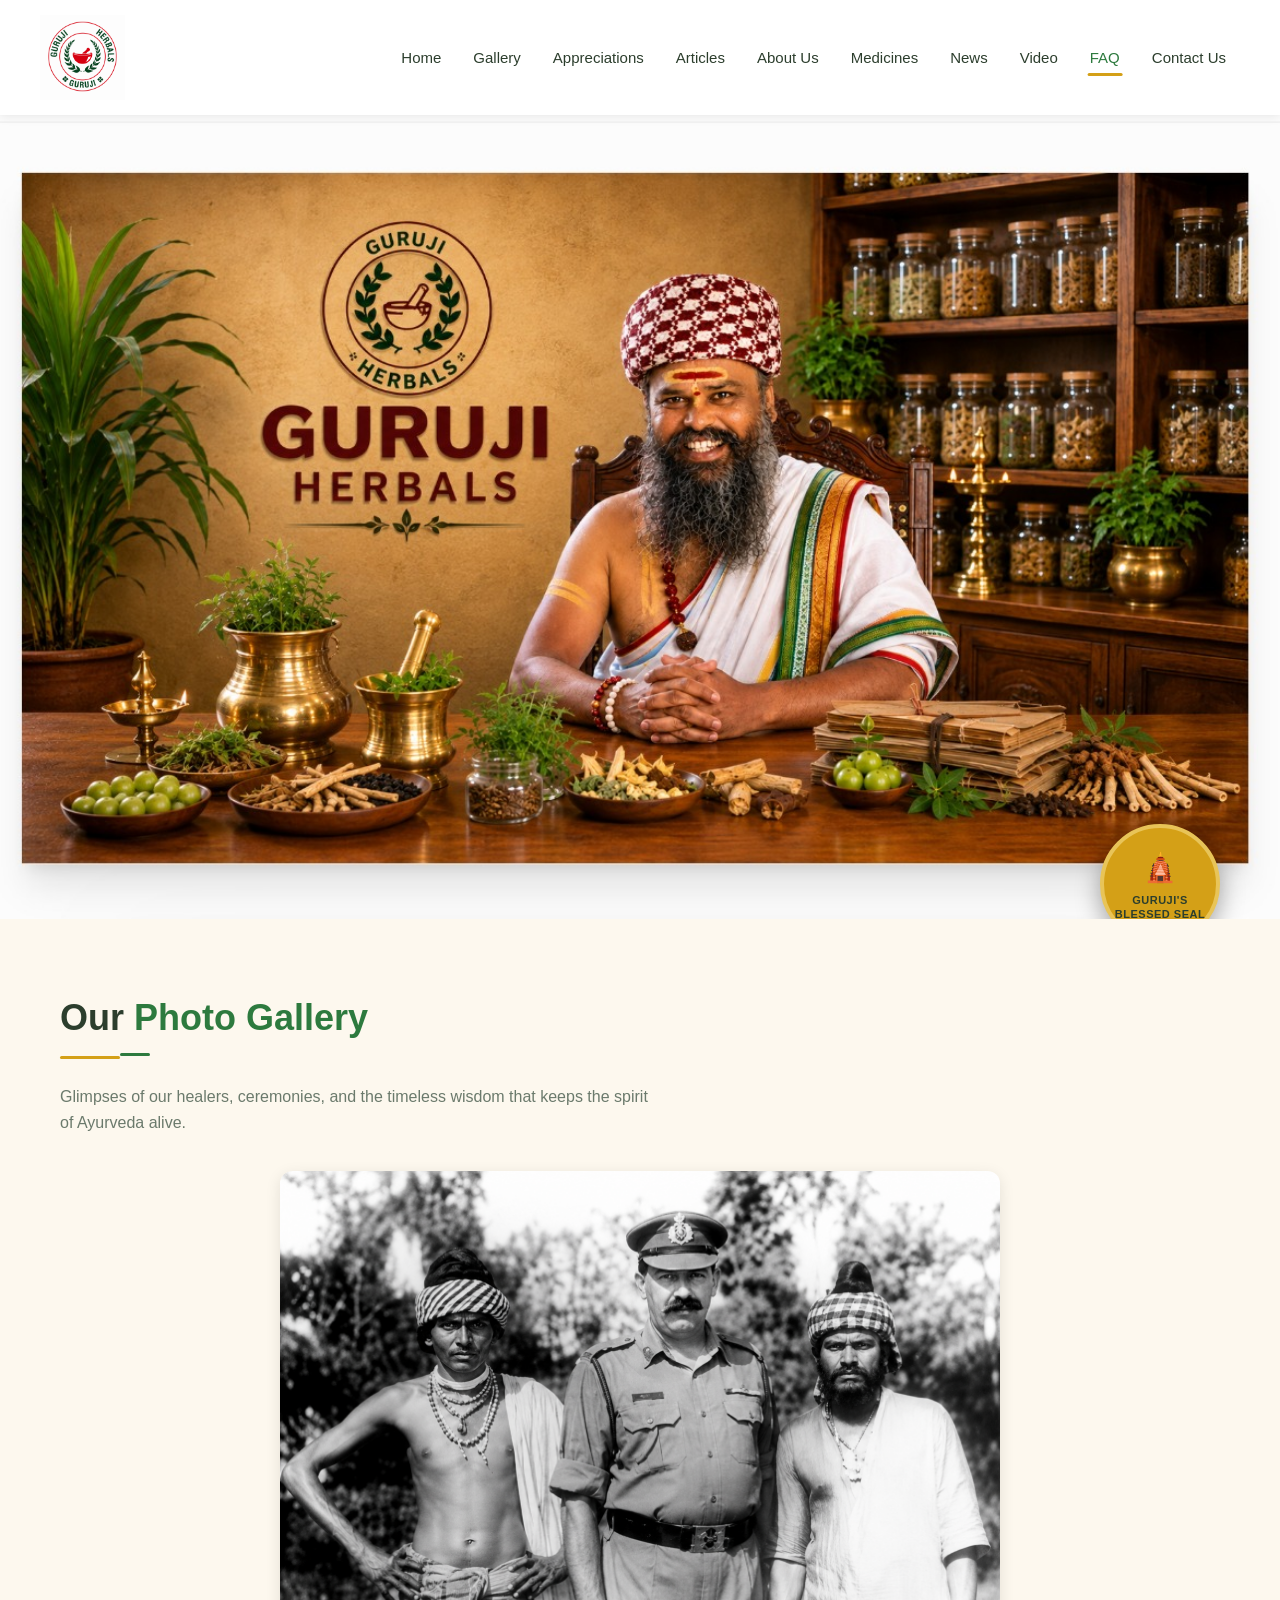
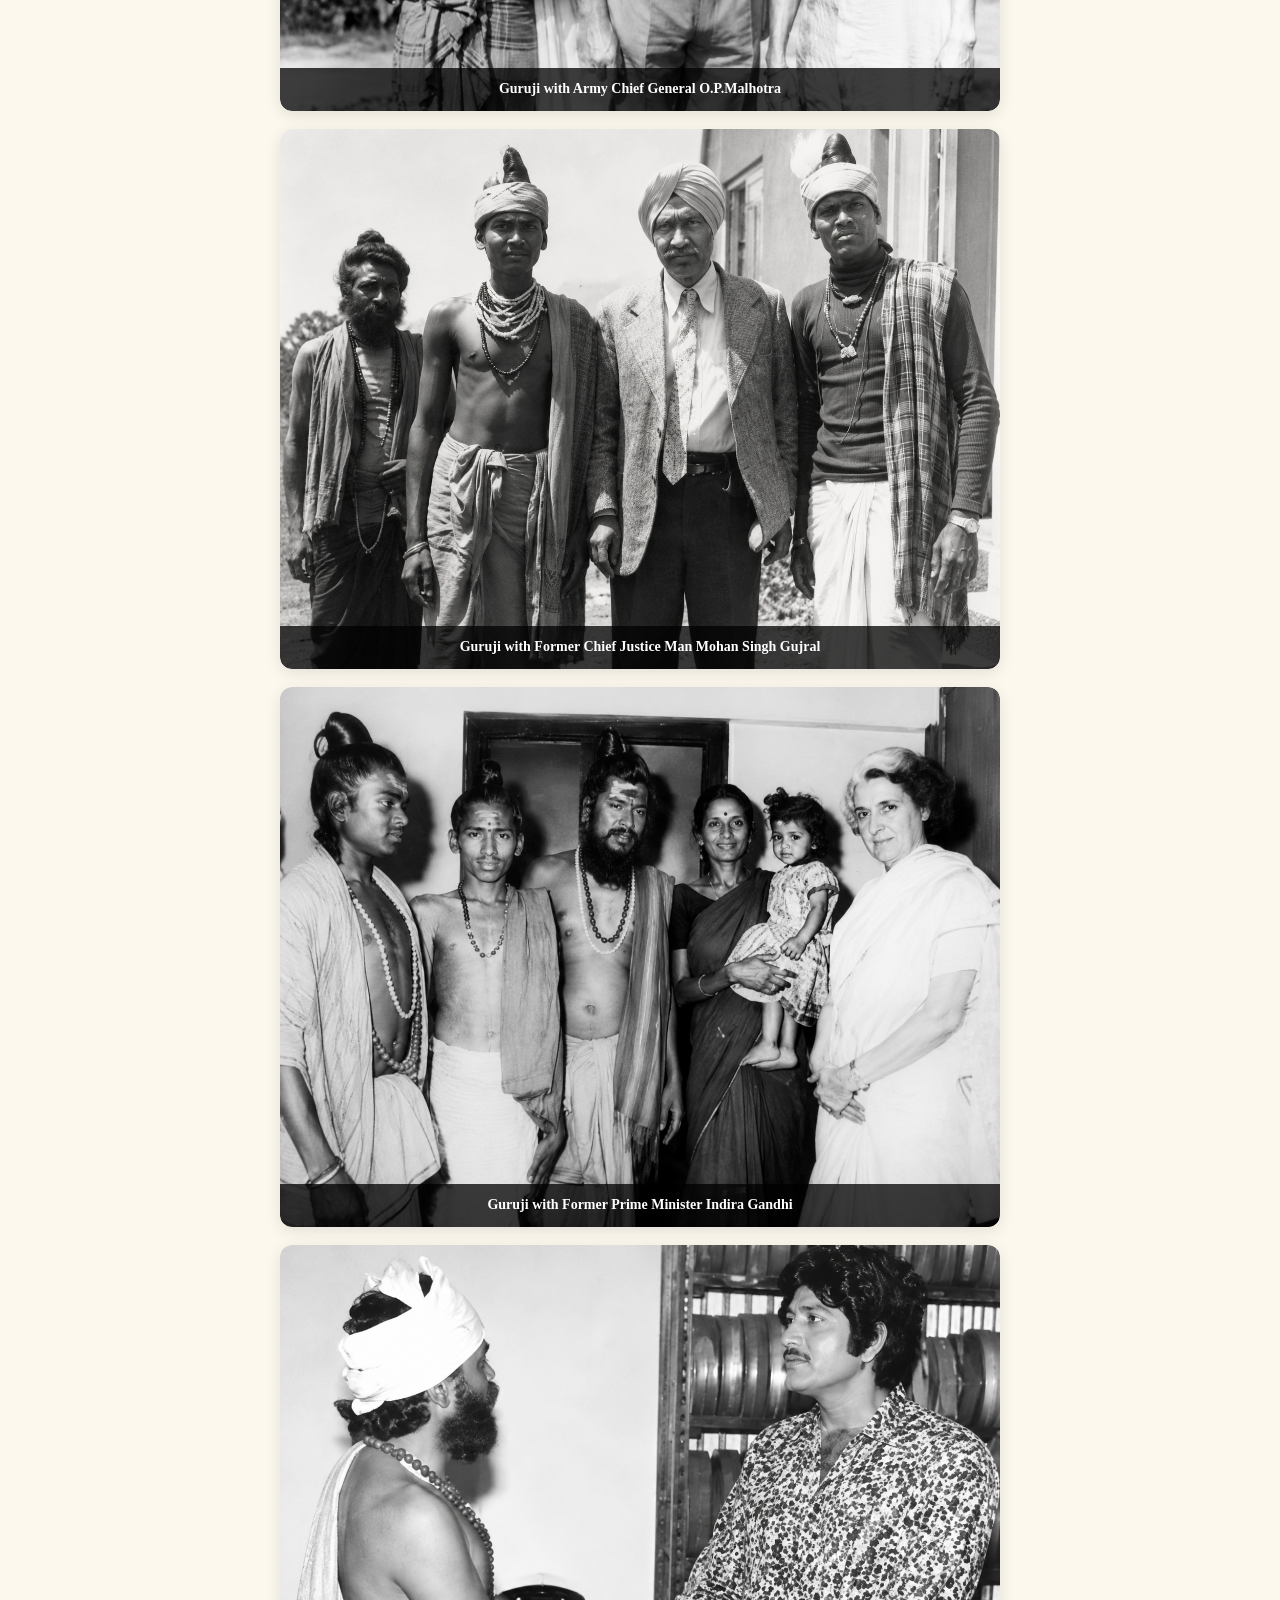
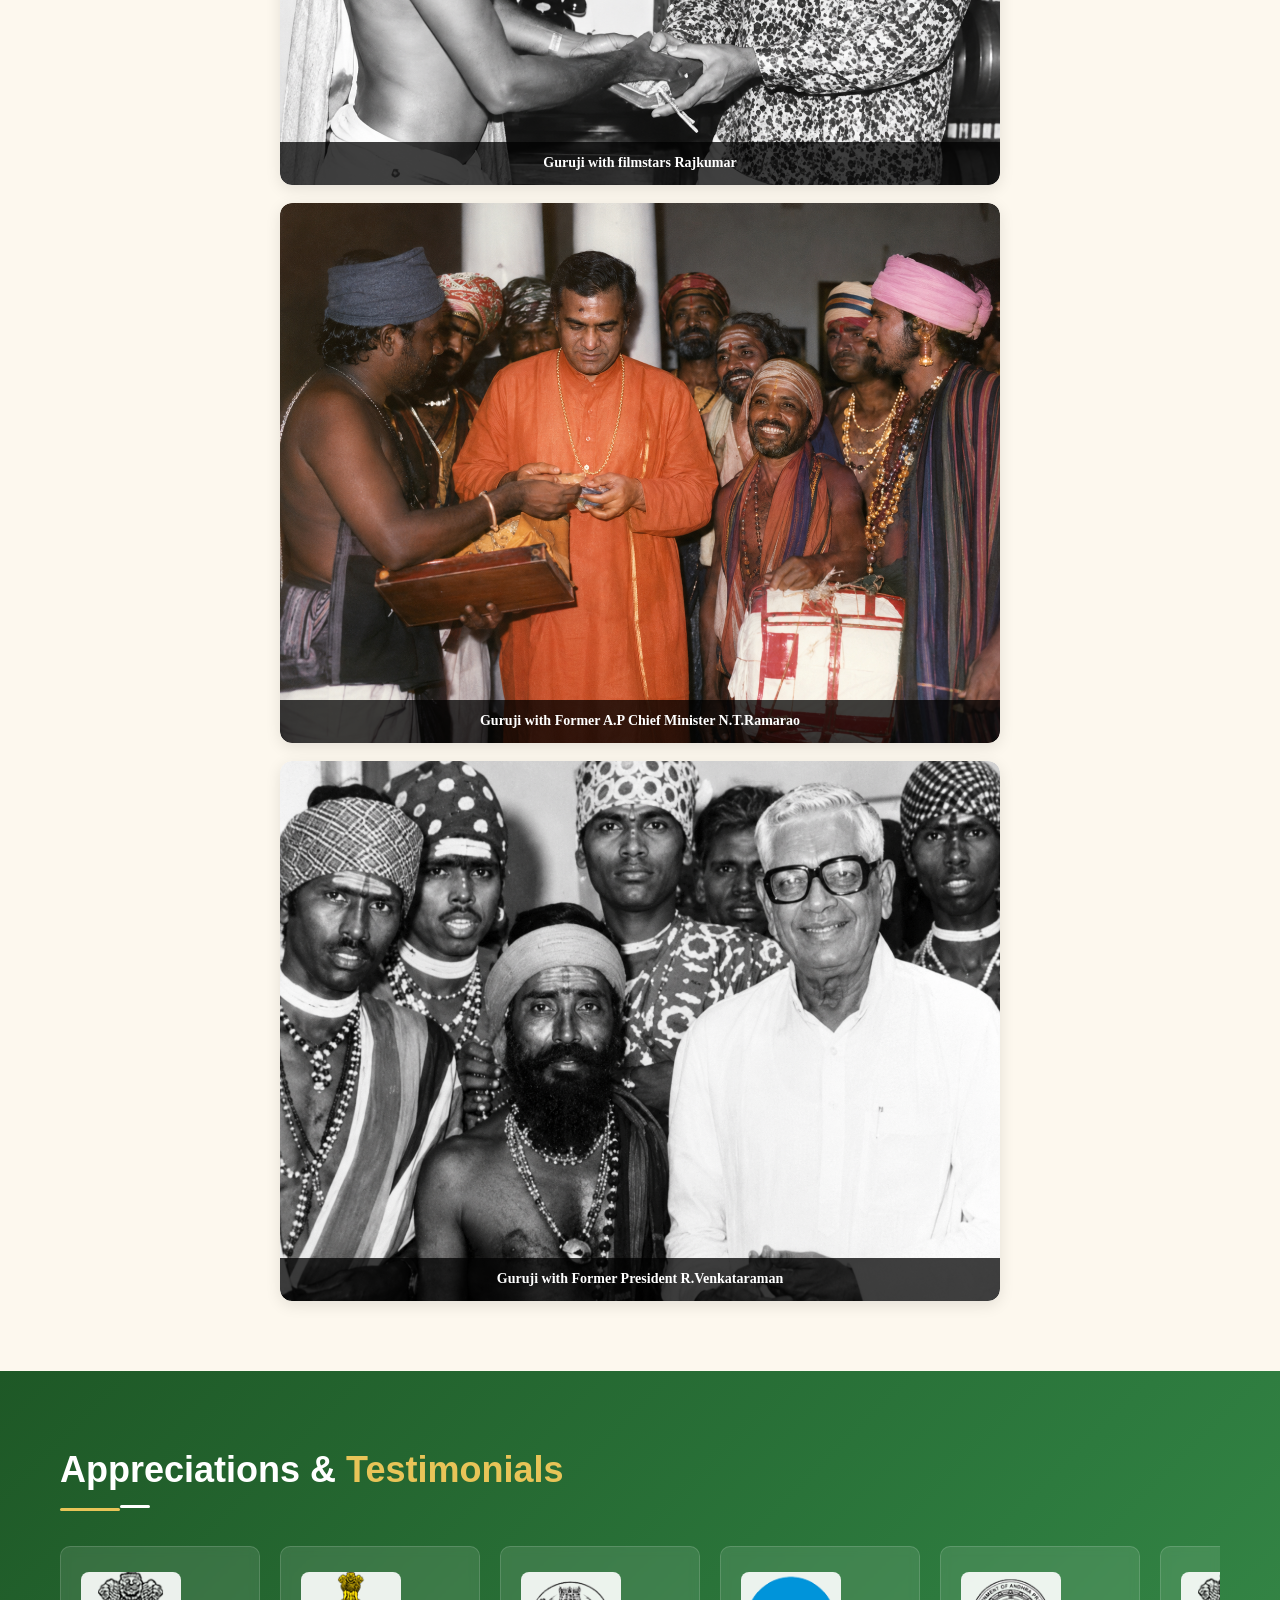
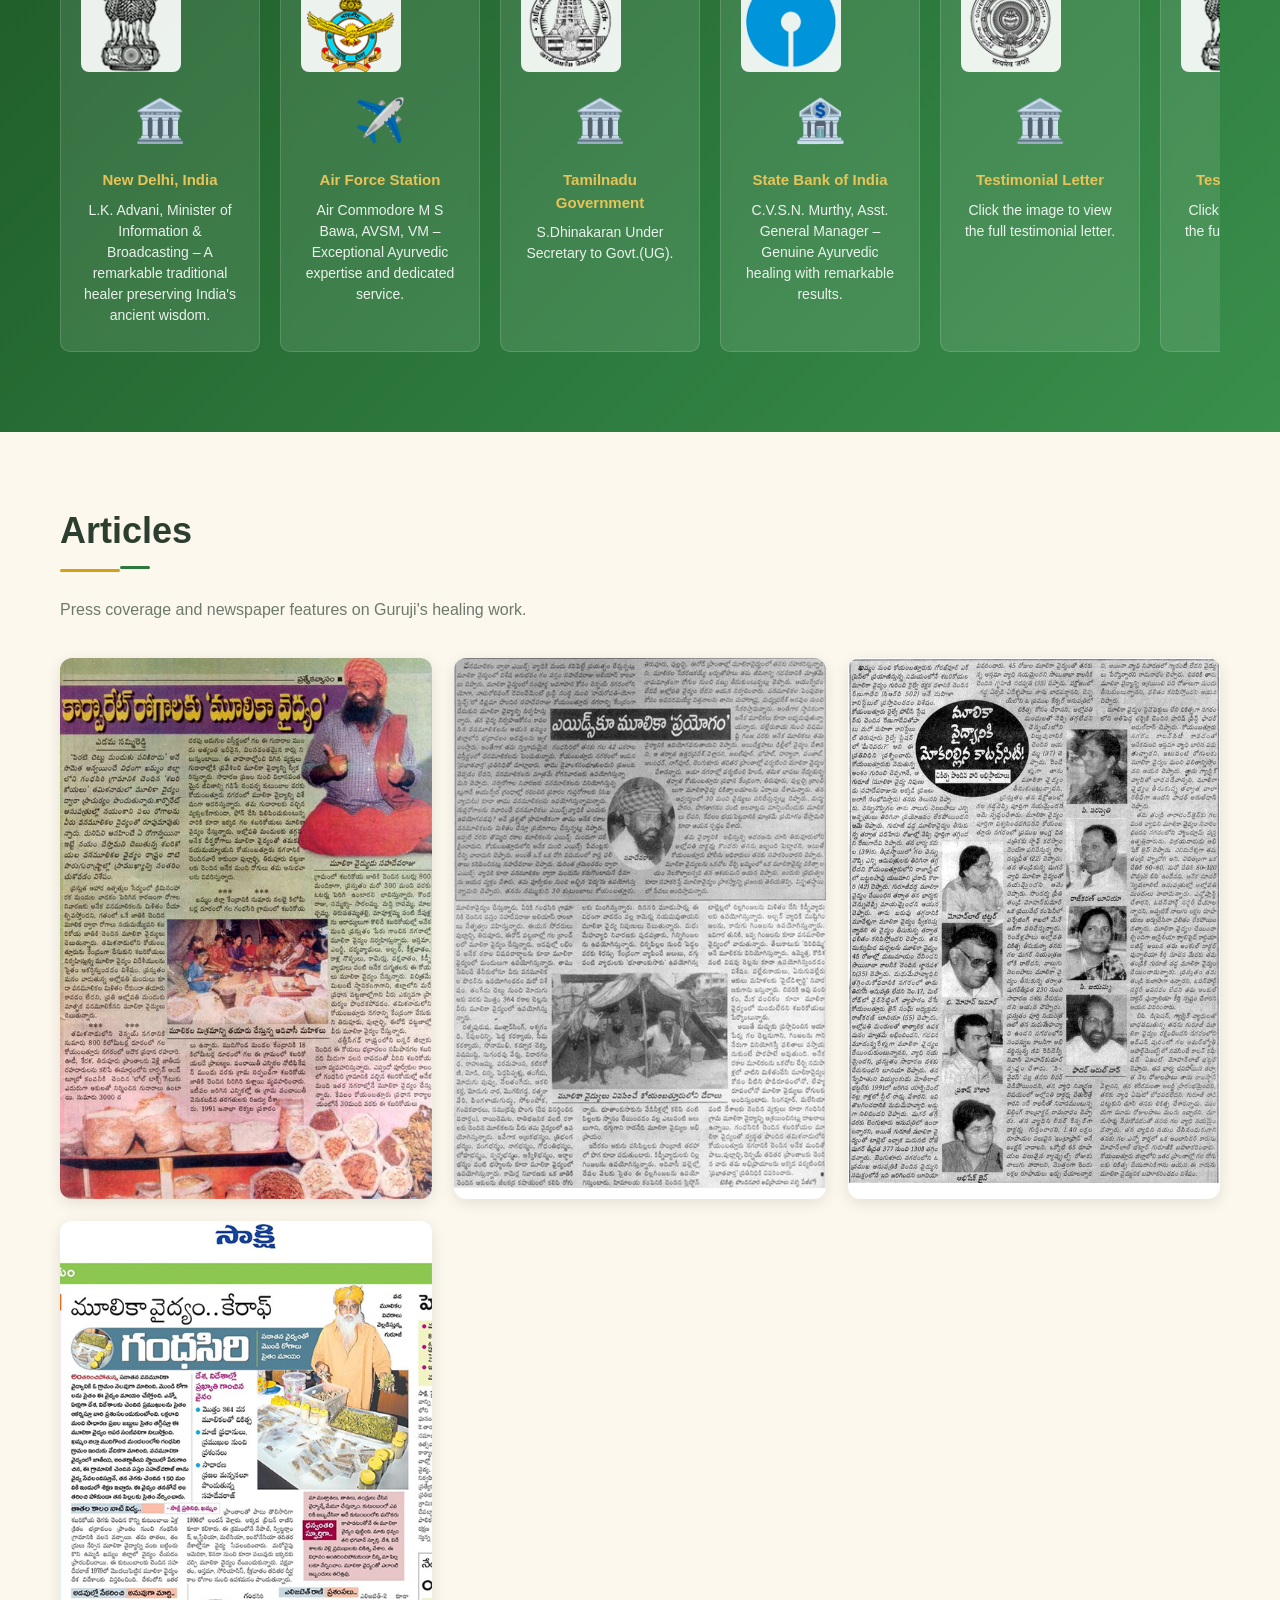
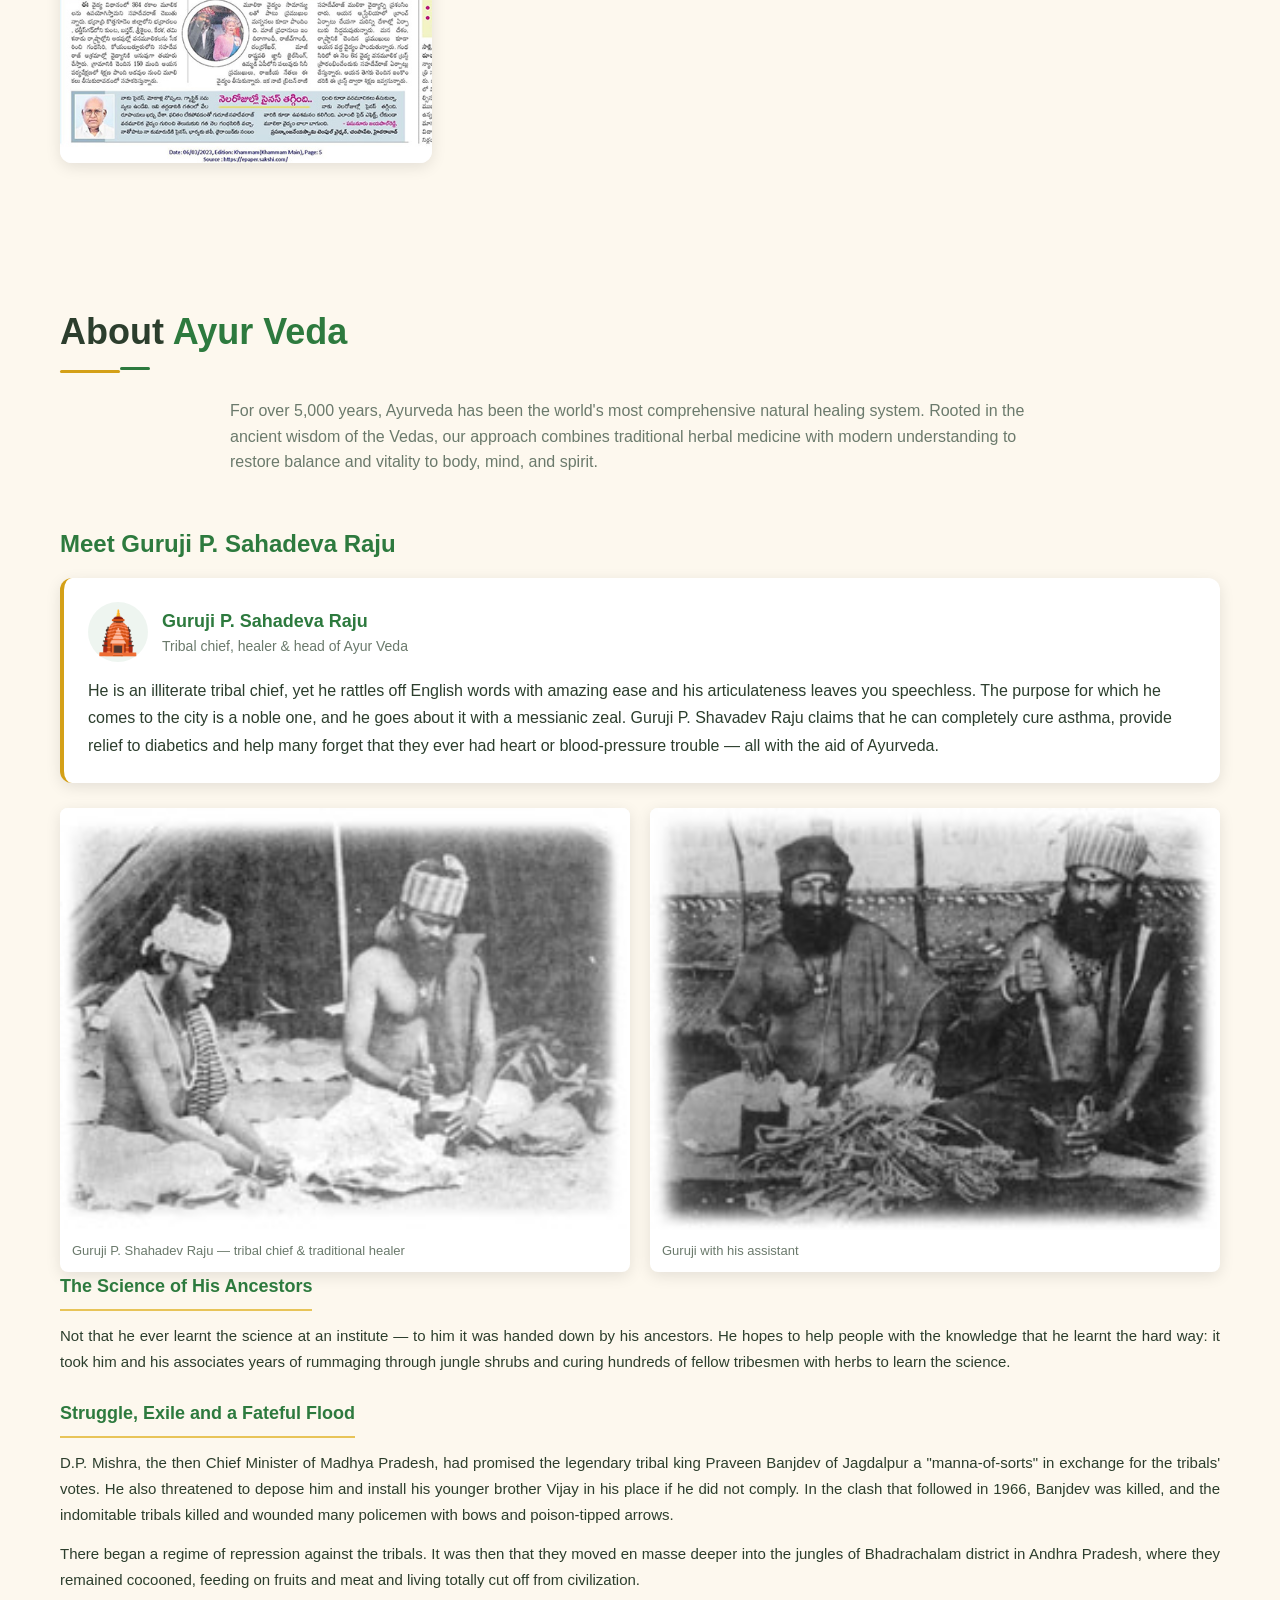
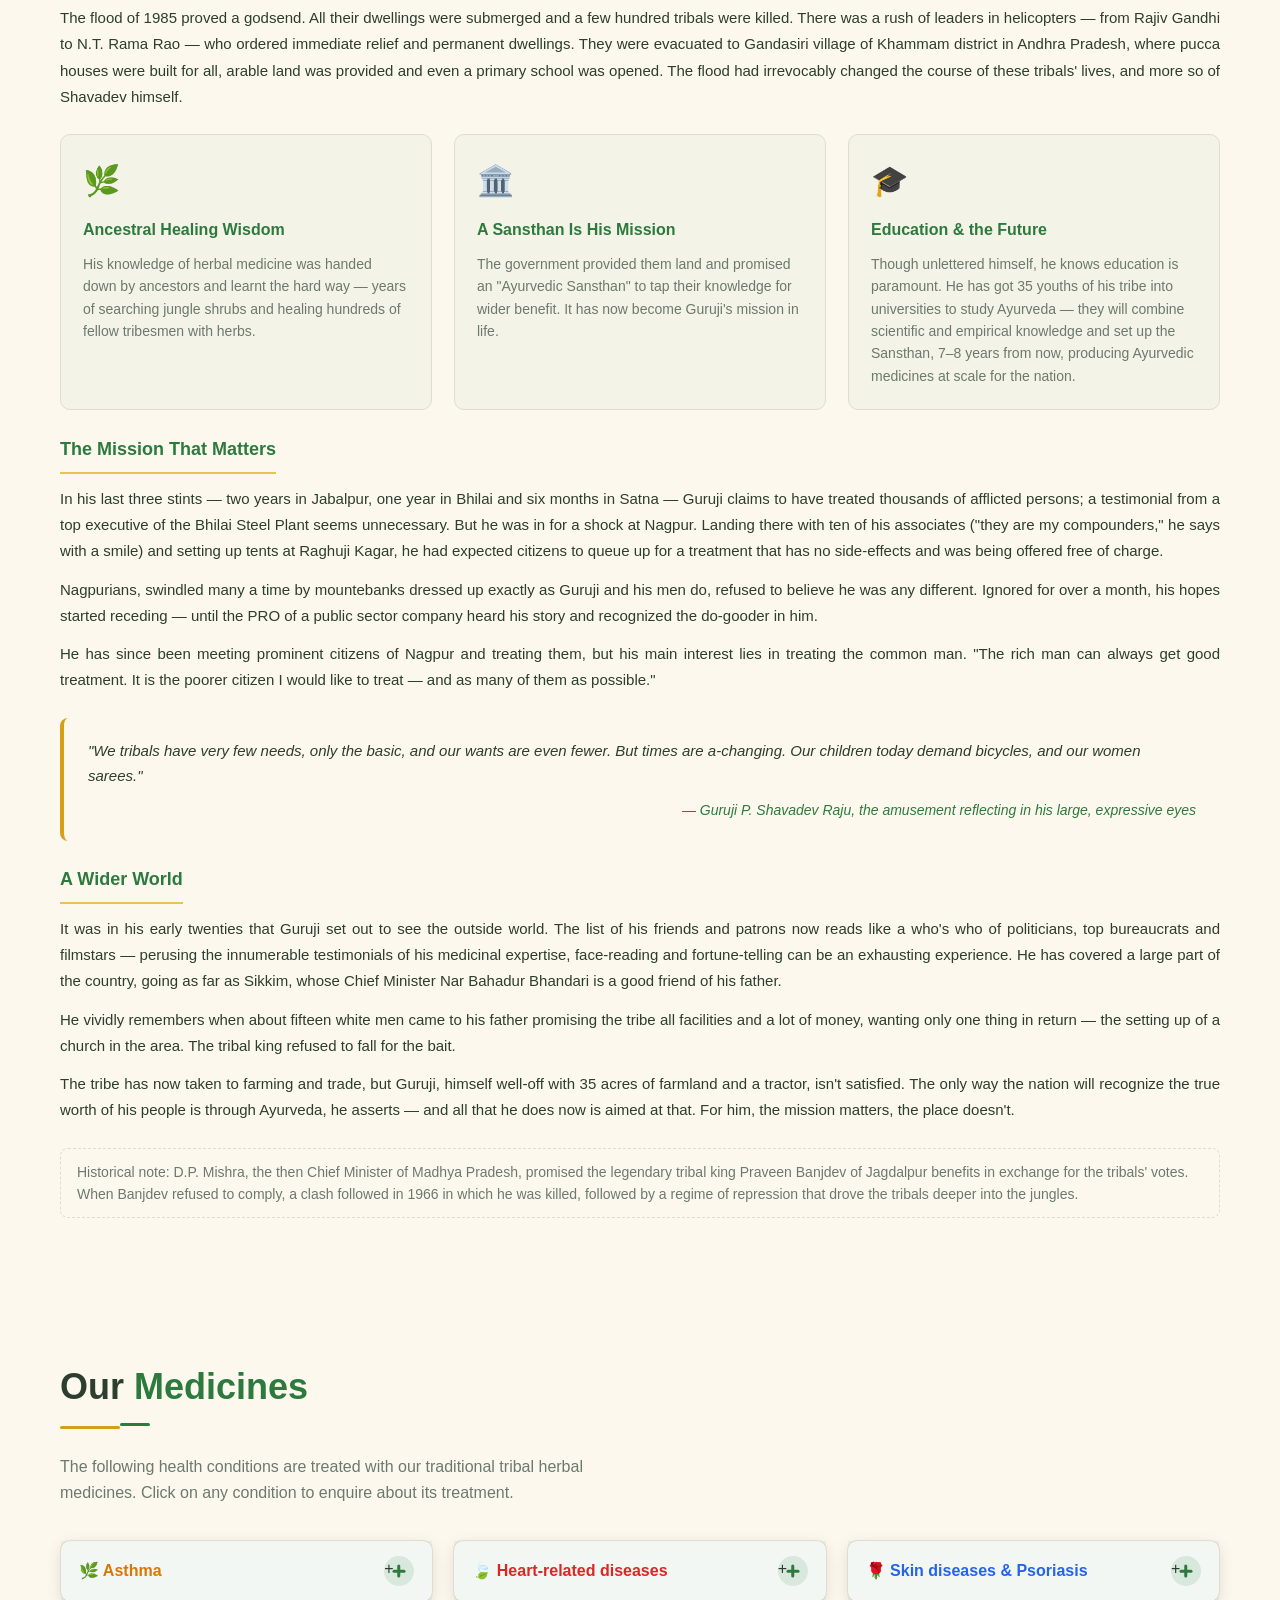
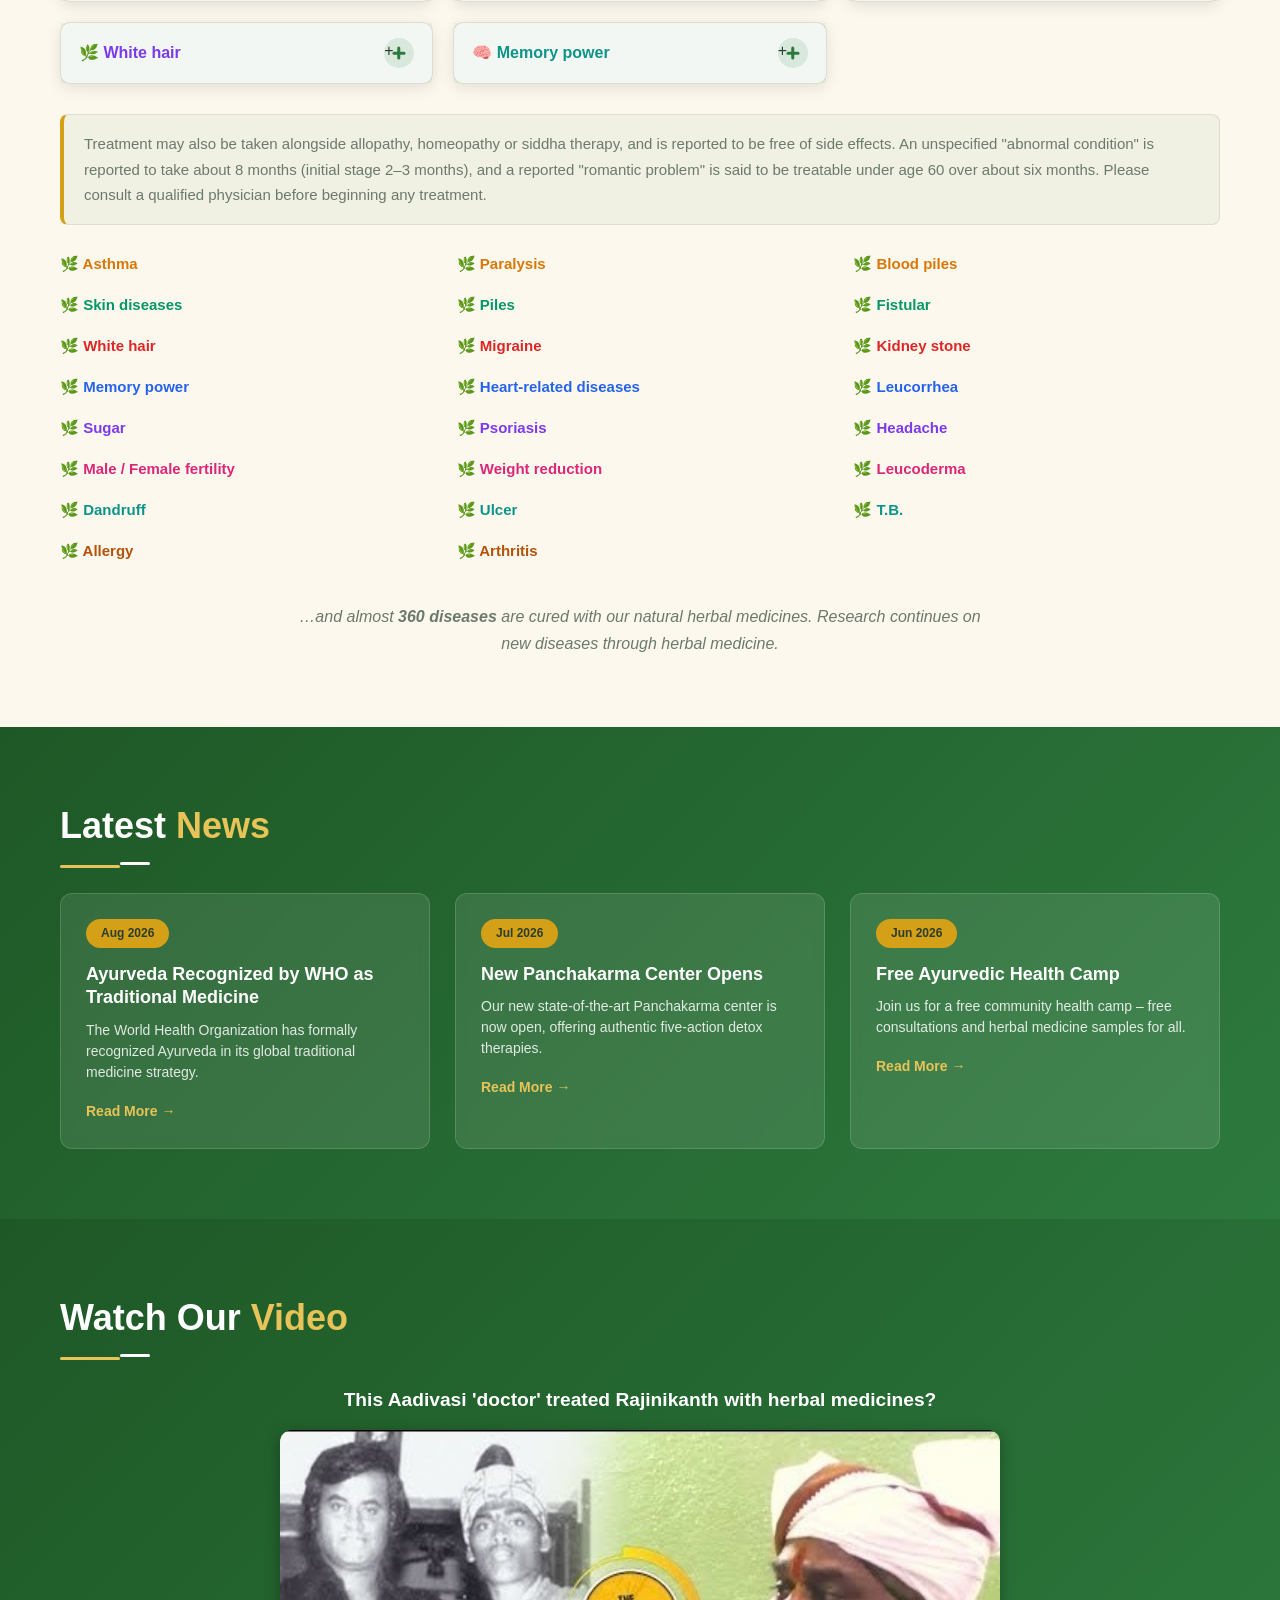
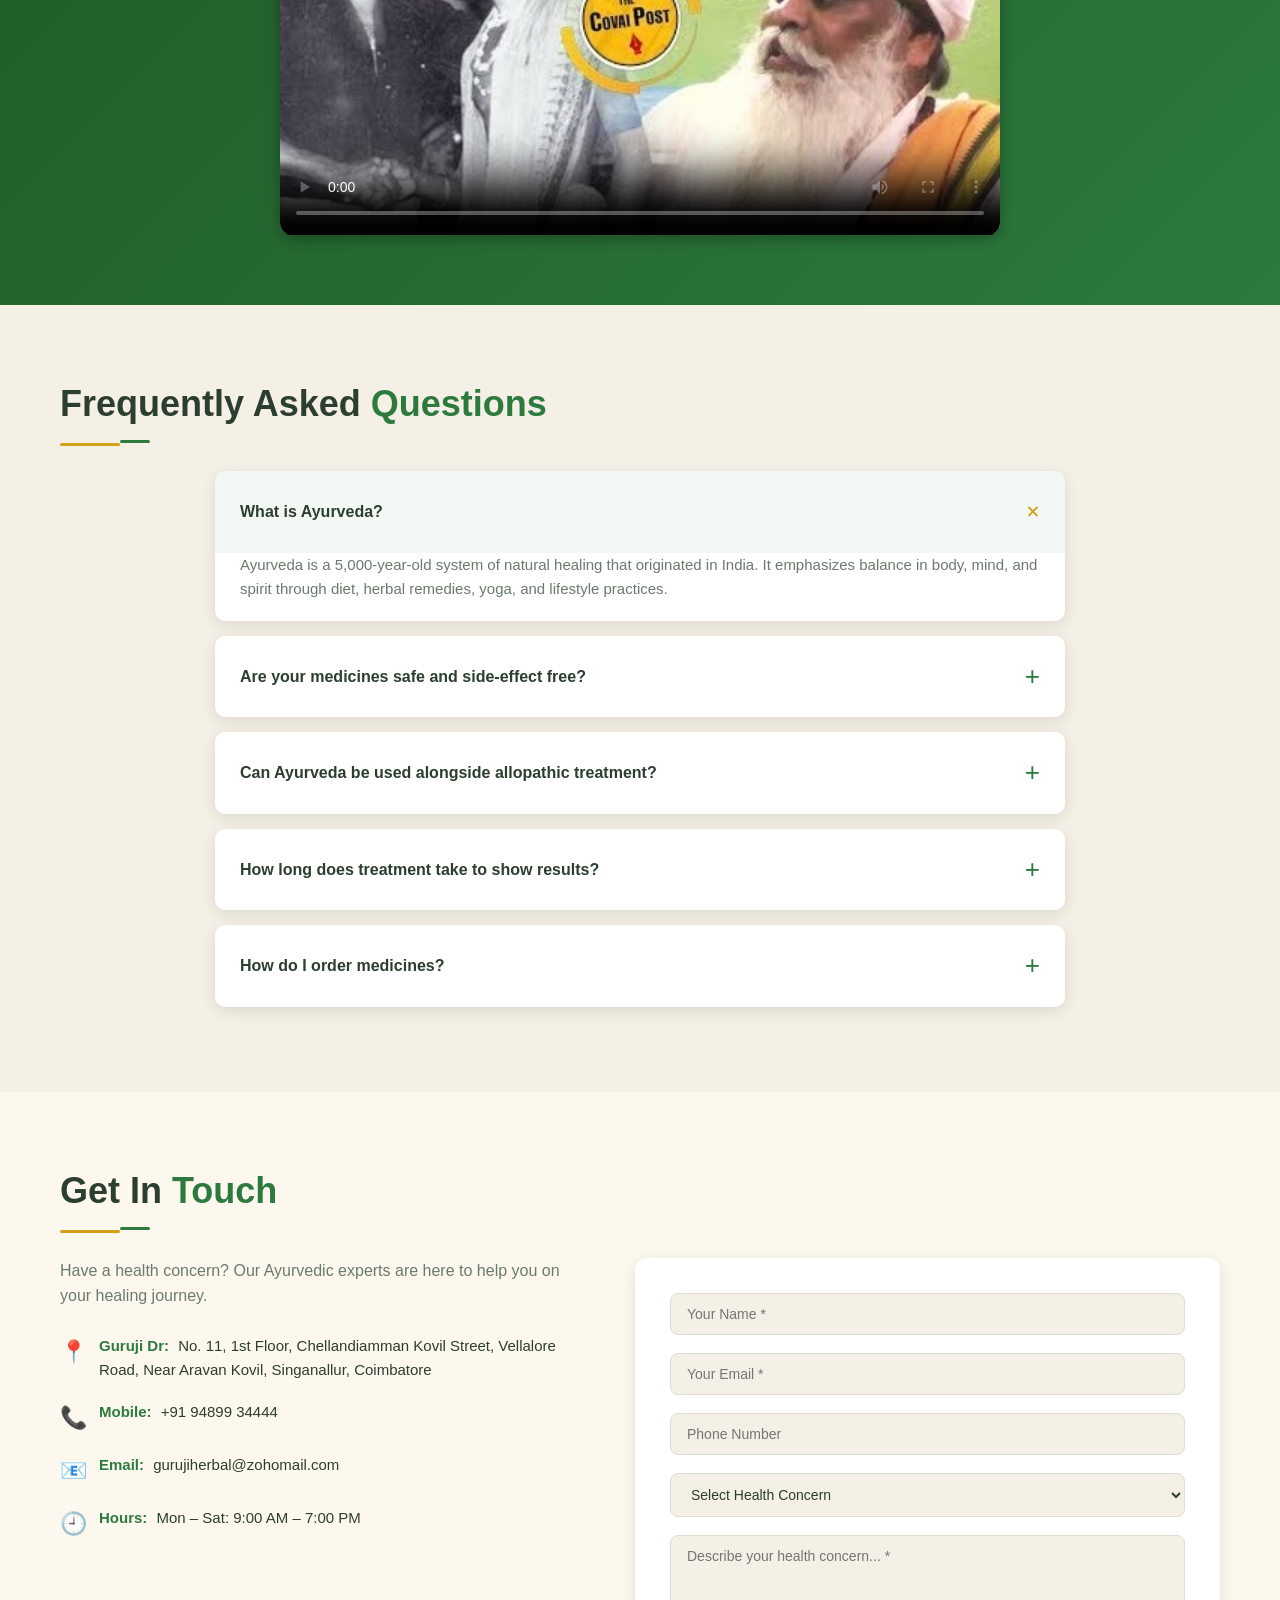
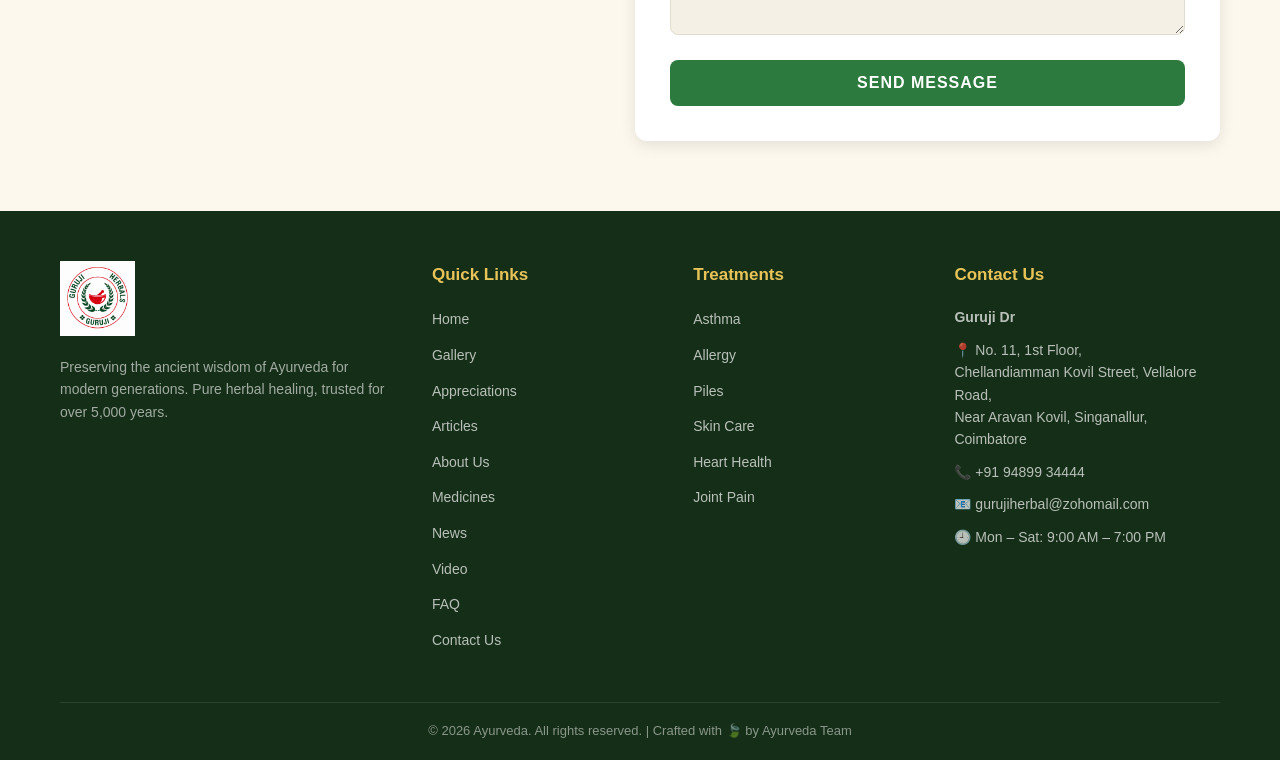
==== commit ac894aa5: "Update index.html" ====
--- a/index.html
+++ b/index.html
@@ -3,7 +3,7 @@
 <head>
   <meta charset="UTF-8">
   <meta name="viewport" content="width=device-width, initial-scale=1.0">
-  <title>AYURVEDA - Ayurvedic Herbal Medicine</title>
+  <title>AYURVEDA - Ayurvedic Herbal fMedicine</title>
   <link rel="stylesheet" href="css/style.css?v=11">
 </head>
 <body>
@@ -147,16 +147,16 @@
         </figure>
         <figure class="gallery-card">
           <div class="gallery-img">
-            <img src="bedi2.png" alt="Guruji with Bedi Shetty">
-          
-<figcaption class="gallery-caption">Guruji with Bedi Shetty</figcaption>
-          </div>
-        </figure>
-        <figure class="gallery-card">
-          <div class="gallery-img">
-            <img src="pichai.png" alt="Guruji with Dy Commandant P. Pichaimuthu">
-          
-<figcaption class="gallery-caption">Guruji with Dy Commandant P. Pichaimuthu</figcaption>
+            <img src="bedi2.png" alt="Guruji with Mr.Bedi Shetty">
+          
+<figcaption class="gallery-caption">Guruji with Mr.Bedi Shetty</figcaption>
+          </div>
+        </figure>
+        <figure class="gallery-card">
+          <div class="gallery-img">
+            <img src="pichai.png" alt="Guruji with Dy Commandant P. Pichaimuthu Tamilnadu spl. police 10th batalian">
+          
+<figcaption class="gallery-caption">Guruji with Dy Commandant P. Pichaimuthu Tamilnadu spl. police 10th batalian</figcaption>
           </div>
         </figure>
         <figure class="gallery-card">
@@ -175,9 +175,9 @@
         </figure>
         <figure class="gallery-card">
           <div class="gallery-img">
-            <img src="affaris2.png" alt="Guruji at a public affairs event">
-          
-<figcaption class="gallery-caption">Guruji at a Public Affairs Event</figcaption>
+            <img src="affaris2.png" alt="Guruji with Former Parliamentary Affairs Minister Bhishma Narain Singh">
+          
+<figcaption class="gallery-caption">Guruji with Former Parliamentary Affairs Minister Bhishma Narain Singh</figcaption>
           </div>
         </figure>
         <figure class="gallery-card">
@@ -196,111 +196,111 @@
         </figure>
         <figure class="gallery-card">
           <div class="gallery-img">
-            <img src="sardar.jpeg" alt="Guruji at a formal ceremony">
-          
-<figcaption class="gallery-caption">Guruji at a Formal Ceremony</figcaption>
-          </div>
-        </figure>
-        <figure class="gallery-card">
-          <div class="gallery-img">
-            <img src="black2.jpeg" alt="Guruji at a formal gathering">
-          
-<figcaption class="gallery-caption">Guruji at a Formal Gathering</figcaption>
-          </div>
-        </figure>
-        <figure class="gallery-card">
-          <div class="gallery-img">
-            <img src="govind2.jpeg" alt="Guruji with Govind">
-          
-<figcaption class="gallery-caption">Guruji with Govind</figcaption>
-          </div>
-        </figure>
-        <figure class="gallery-card">
-          <div class="gallery-img">
-            <img src="police.jpeg" alt="Guruji felicitated by police officials">
-          
-<figcaption class="gallery-caption">Guruji Felicitated by Police Officials</figcaption>
-          </div>
-        </figure>
-        <figure class="gallery-card">
-          <div class="gallery-img">
-            <img src="po.jpeg" alt="Guruji at a public event">
-          
-<figcaption class="gallery-caption">Guruji at a Public Event</figcaption>
-          </div>
-        </figure>
-        <figure class="gallery-card">
-          <div class="gallery-img">
-            <img src="jain.jpeg" alt="Guruji with the Jain community">
-          
-<figcaption class="gallery-caption">Guruji with the Jain Community</figcaption>
-          </div>
-        </figure>
-        <figure class="gallery-card">
-          <div class="gallery-img">
-            <img src="WhatsApp Image 2026-08-31 at 3.37.06 PM.jpeg" alt="Guruji with a film actor">
-          
-<figcaption class="gallery-caption">Guruji with a Film Actor</figcaption>
-          </div>
-        </figure>
-        <figure class="gallery-card">
-          <div class="gallery-img">
-            <img src="lal.jpeg" alt="Guruji with Lal">
-          
-<figcaption class="gallery-caption">Guruji with Lal</figcaption>
-          </div>
-        </figure>
-        <figure class="gallery-card">
-          <div class="gallery-img">
-            <img src="maan.jpeg" alt="Guruji with a member of the Tata family">
-          
-<figcaption class="gallery-caption">Guruji with the Tata Family</figcaption>
-          </div>
-        </figure>
-        <figure class="gallery-card">
-          <div class="gallery-img">
-            <img src="gt.jpeg" alt="Guruji honoured by the Tamil Nadu Government">
-          
-<figcaption class="gallery-caption">Guruji Honoured by the Tamil Nadu Government</figcaption>
-          </div>
-        </figure>
-        <figure class="gallery-card">
-          <div class="gallery-img">
-            <img src="re.jpeg" alt="Guruji at a religious ceremony">
-          
-<figcaption class="gallery-caption">Guruji at a Religious Ceremony</figcaption>
+            <img src="sardar.jpeg" alt="">
+          
+<figcaption class="gallery-caption"></figcaption>
+          </div>
+        </figure>
+        <figure class="gallery-card">
+          <div class="gallery-img">
+            <img src="black2.jpeg" alt="">
+          
+<figcaption class="gallery-caption"></figcaption>
+          </div>
+        </figure>
+        <figure class="gallery-card">
+          <div class="gallery-img">
+            <img src="govind2.jpeg" alt="">
+          
+<figcaption class="gallery-caption"></figcaption>
+          </div>
+        </figure>
+        <figure class="gallery-card">
+          <div class="gallery-img">
+            <img src="police.jpeg" alt="Guruji with S.Sundaraj Deputy Superdt.of police">
+          
+<figcaption class="gallery-caption">Guruji with S.Sundaraj Deputy Superdt.of police</figcaption>
+          </div>
+        </figure>
+        <figure class="gallery-card">
+          <div class="gallery-img">
+            <img src="po.jpeg" alt="Guruji with Ramalingam Income Tax Chief -IRS">
+          
+<figcaption class="gallery-caption">Guruji with Ramalingam Income Tax Chief -IRS</figcaption>
+          </div>
+        </figure>
+        <figure class="gallery-card">
+          <div class="gallery-img">
+            <img src="jain.jpeg" alt="Guruji with President of Jains Association Raj Karan Lunia">
+          
+<figcaption class="gallery-caption">Guruji with President of Jains Association Raj Karan Lunia</figcaption>
+          </div>
+        </figure>
+        <figure class="gallery-card">
+          <div class="gallery-img">
+            <img src="WhatsApp Image 2026-08-31 at 3.37.06 PM.jpeg" alt="Guruji with S.Sundaraj Deputy Superdt.of police">
+          
+<figcaption class="gallery-caption">Guruji with S.Sundaraj Deputy Superdt.of police</figcaption>
+          </div>
+        </figure>
+        <figure class="gallery-card">
+          <div class="gallery-img">
+            <img src="lal.jpeg" alt="Guruji with business man Mohan Lal Butter">
+          
+<figcaption class="gallery-caption">Guruji with business man Mohan Lal Butter</figcaption>
+          </div>
+        </figure>
+        <figure class="gallery-card">
+          <div class="gallery-img">
+            <img src="maan.jpeg" alt="">
+          
+<figcaption class="gallery-caption"></figcaption>
+          </div>
+        </figure>
+        <figure class="gallery-card">
+          <div class="gallery-img">
+            <img src="gt.jpeg" alt="Guruji with P.Pitchamuthu Tamilnadu spl. police 10th batalian">
+          
+<figcaption class="gallery-caption">Guruji with P.Pitchamuthu Tamilnadu spl. police 10th batalian</figcaption>figcaption>
+          </div>
+        </figure>
+        <figure class="gallery-card">
+          <div class="gallery-img">
+            <img src="re.jpeg" alt="">
+          
+<figcaption class="gallery-caption"></figcaption>
           </div>
         </figure>
 
               <figure class="gallery-card">
           <div class="gallery-img">
-            <img src="pubg.jpeg" alt="Guruji at a public function">
-          
-<figcaption class="gallery-caption">Guruji at a public function</figcaption>
-          </div>
-        </figure>
-
-        <figure class="gallery-card">
-          <div class="gallery-img">
-            <img src="par4.jpeg" alt="Guruji blessing an elderly devotee">
-          
-<figcaption class="gallery-caption">Guruji blessing an elderly devotee</figcaption>
-          </div>
-        </figure>
-
-        <figure class="gallery-card">
-          <div class="gallery-img">
-            <img src="gur.jpeg" alt="Guruji with an elderly devotee">
-          
-<figcaption class="gallery-caption">Guruji with an elderly devotee</figcaption>
-          </div>
-        </figure>
-
-        <figure class="gallery-card">
-          <div class="gallery-img">
-            <img src="tri.jpeg" alt="Guruji at a literary tribute event">
-          
-<figcaption class="gallery-caption">Guruji at a literary tribute event</figcaption>
+            <img src="pubg.jpeg" alt="
+          
+<figcaption class="gallery-caption"></figcaption>
+          </div>
+        </figure>
+
+        <figure class="gallery-card">
+          <div class="gallery-img">
+            <img src="par4.jpeg" alt="Guruji Parents">
+          
+<figcaption class="gallery-caption">Guruji Parents</figcaption>
+          </div>
+        </figure>
+
+        <figure class="gallery-card">
+          <div class="gallery-img">
+            <img src="gur.jpeg" alt="Guruji Parents">
+          
+<figcaption class="gallery-caption"></figcaption>
+          </div>
+        </figure>
+
+        <figure class="gallery-card">
+          <div class="gallery-img">
+            <img src="tri.jpeg" alt="">
+          
+<figcaption class="gallery-caption</figcaption>
           </div>
         </figure>
       </div>
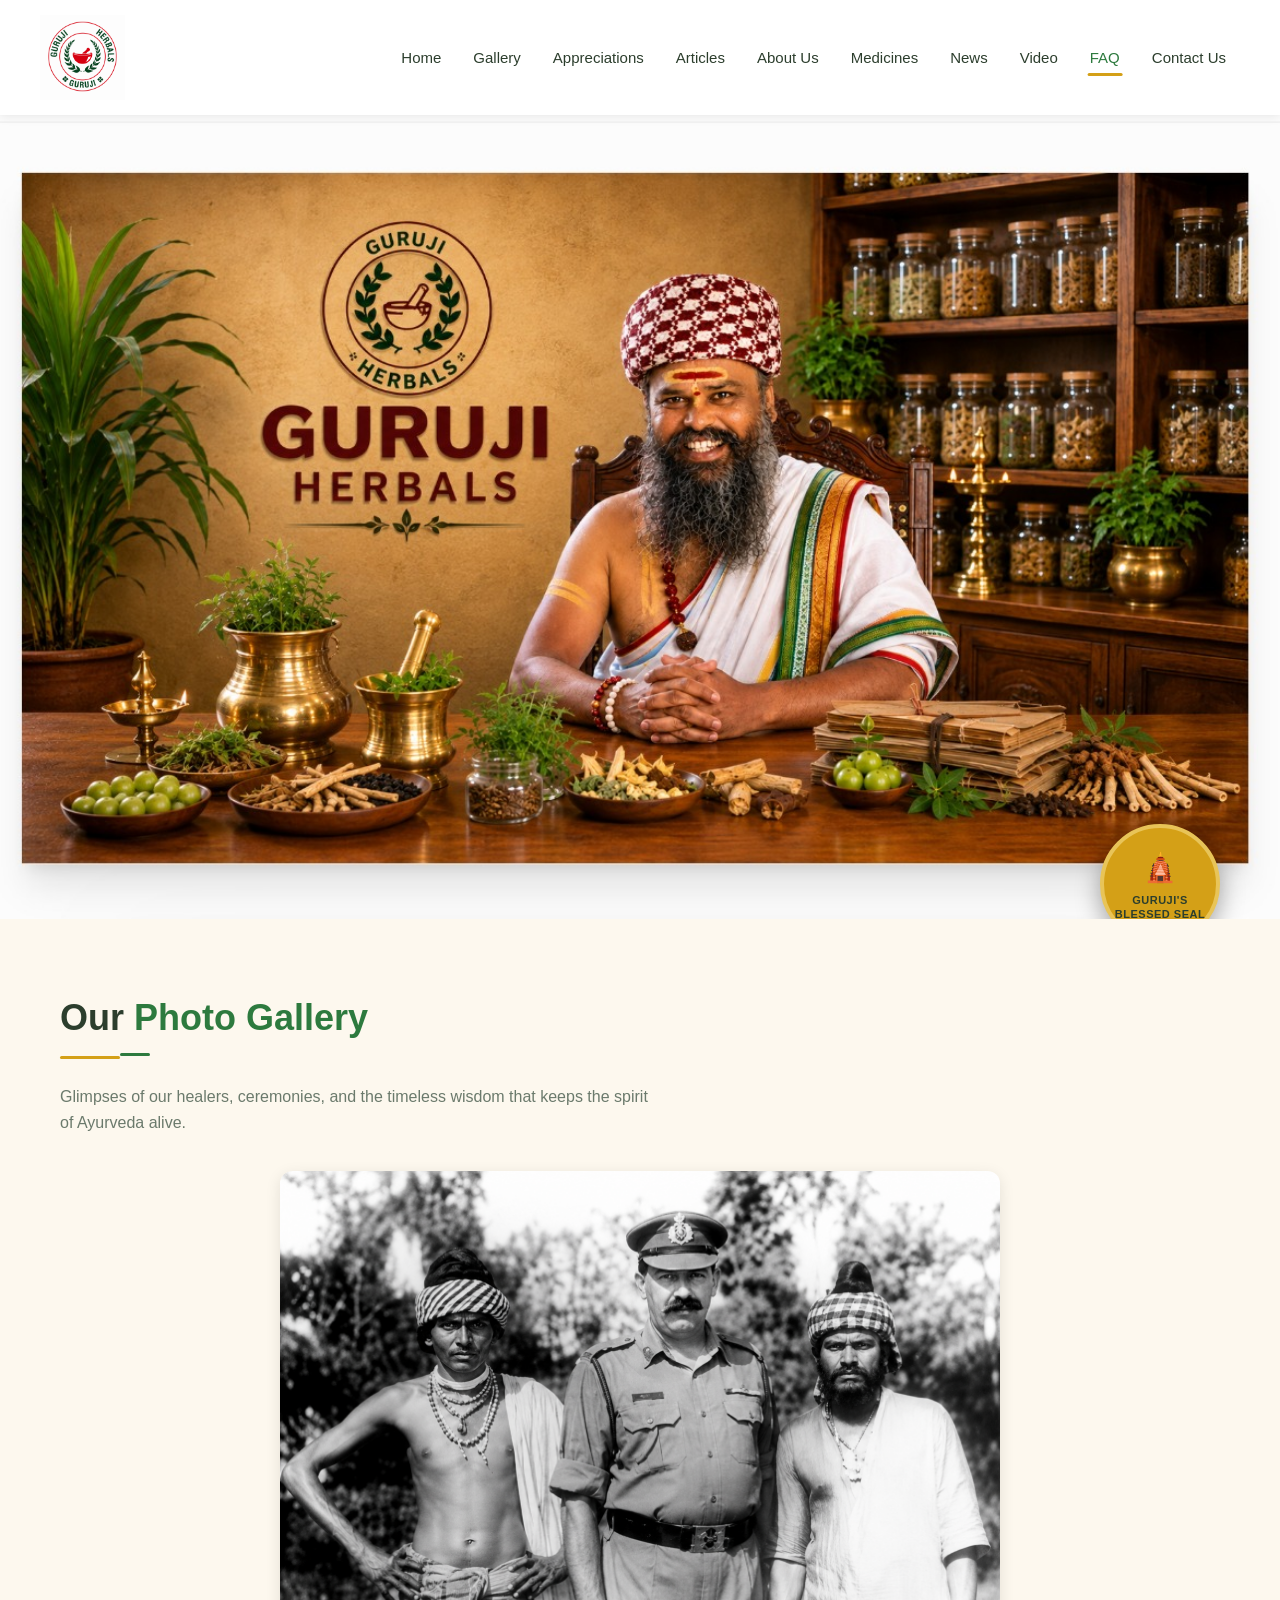
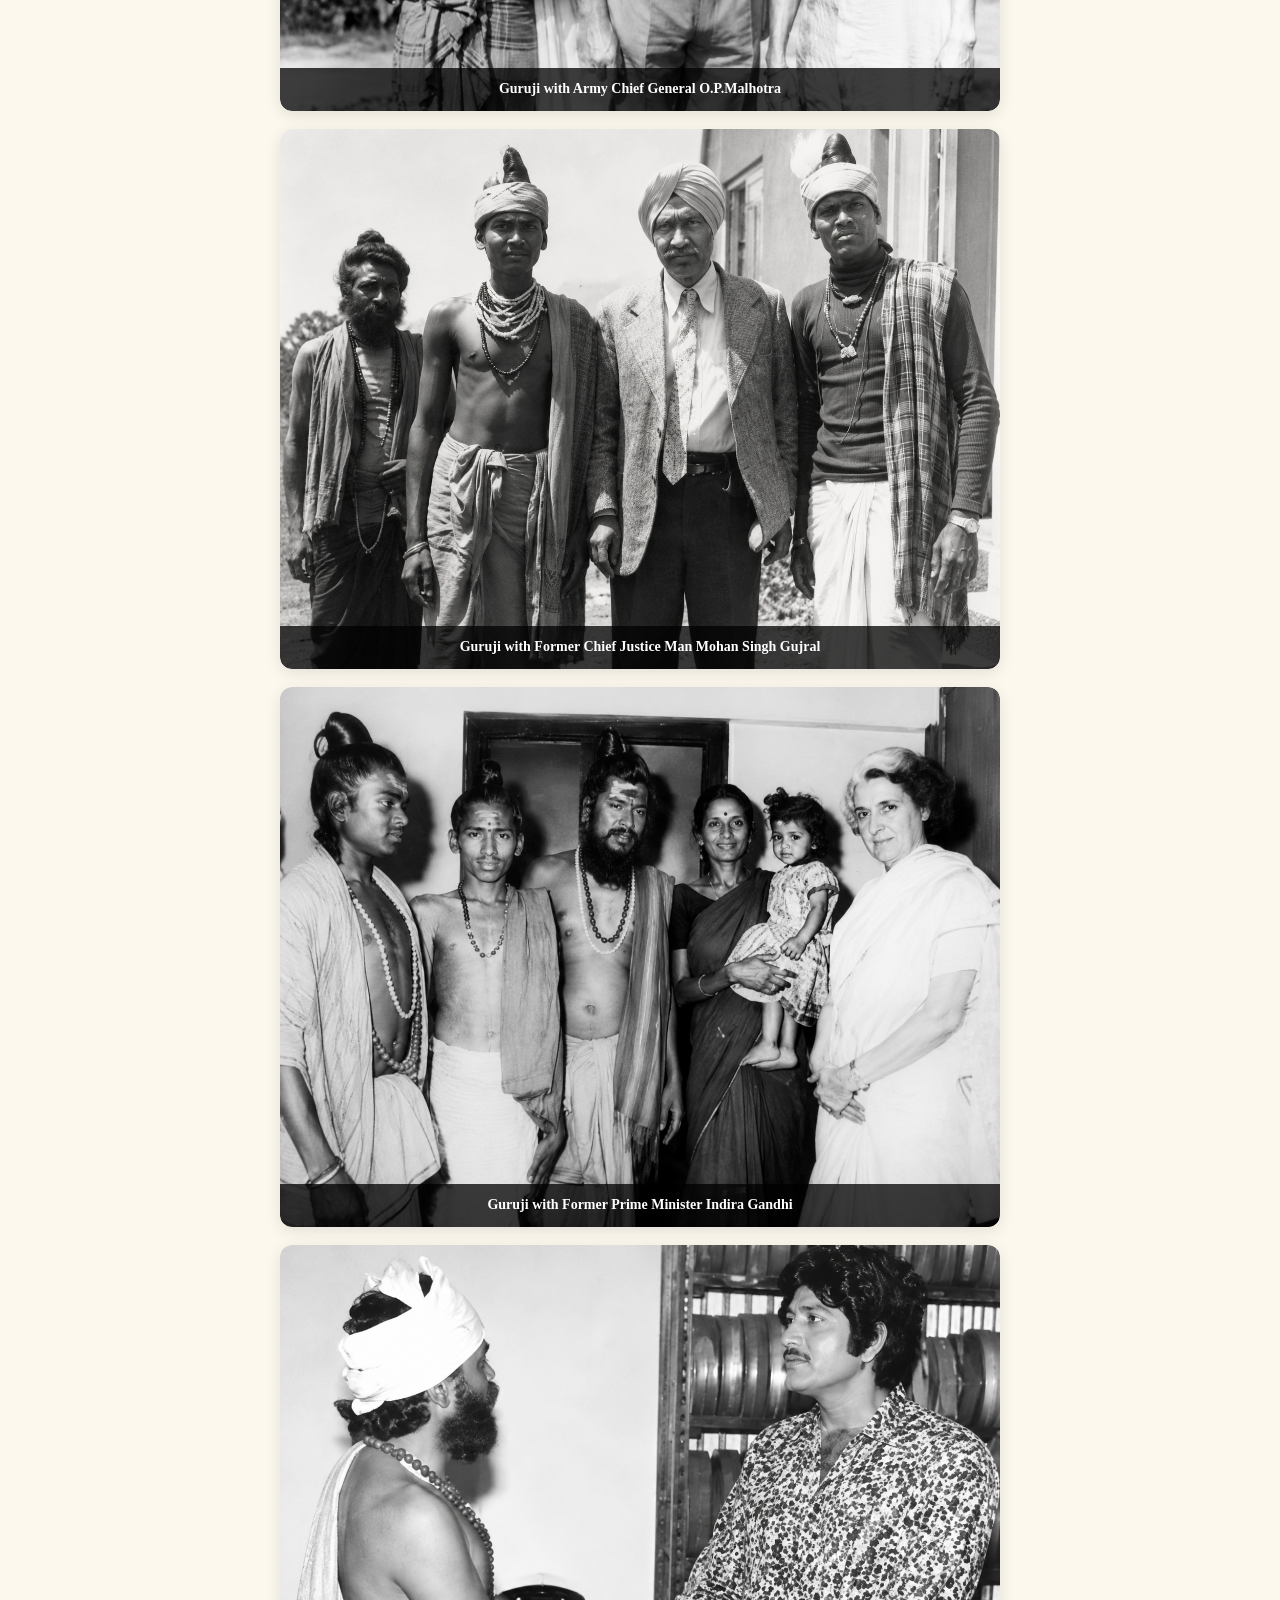
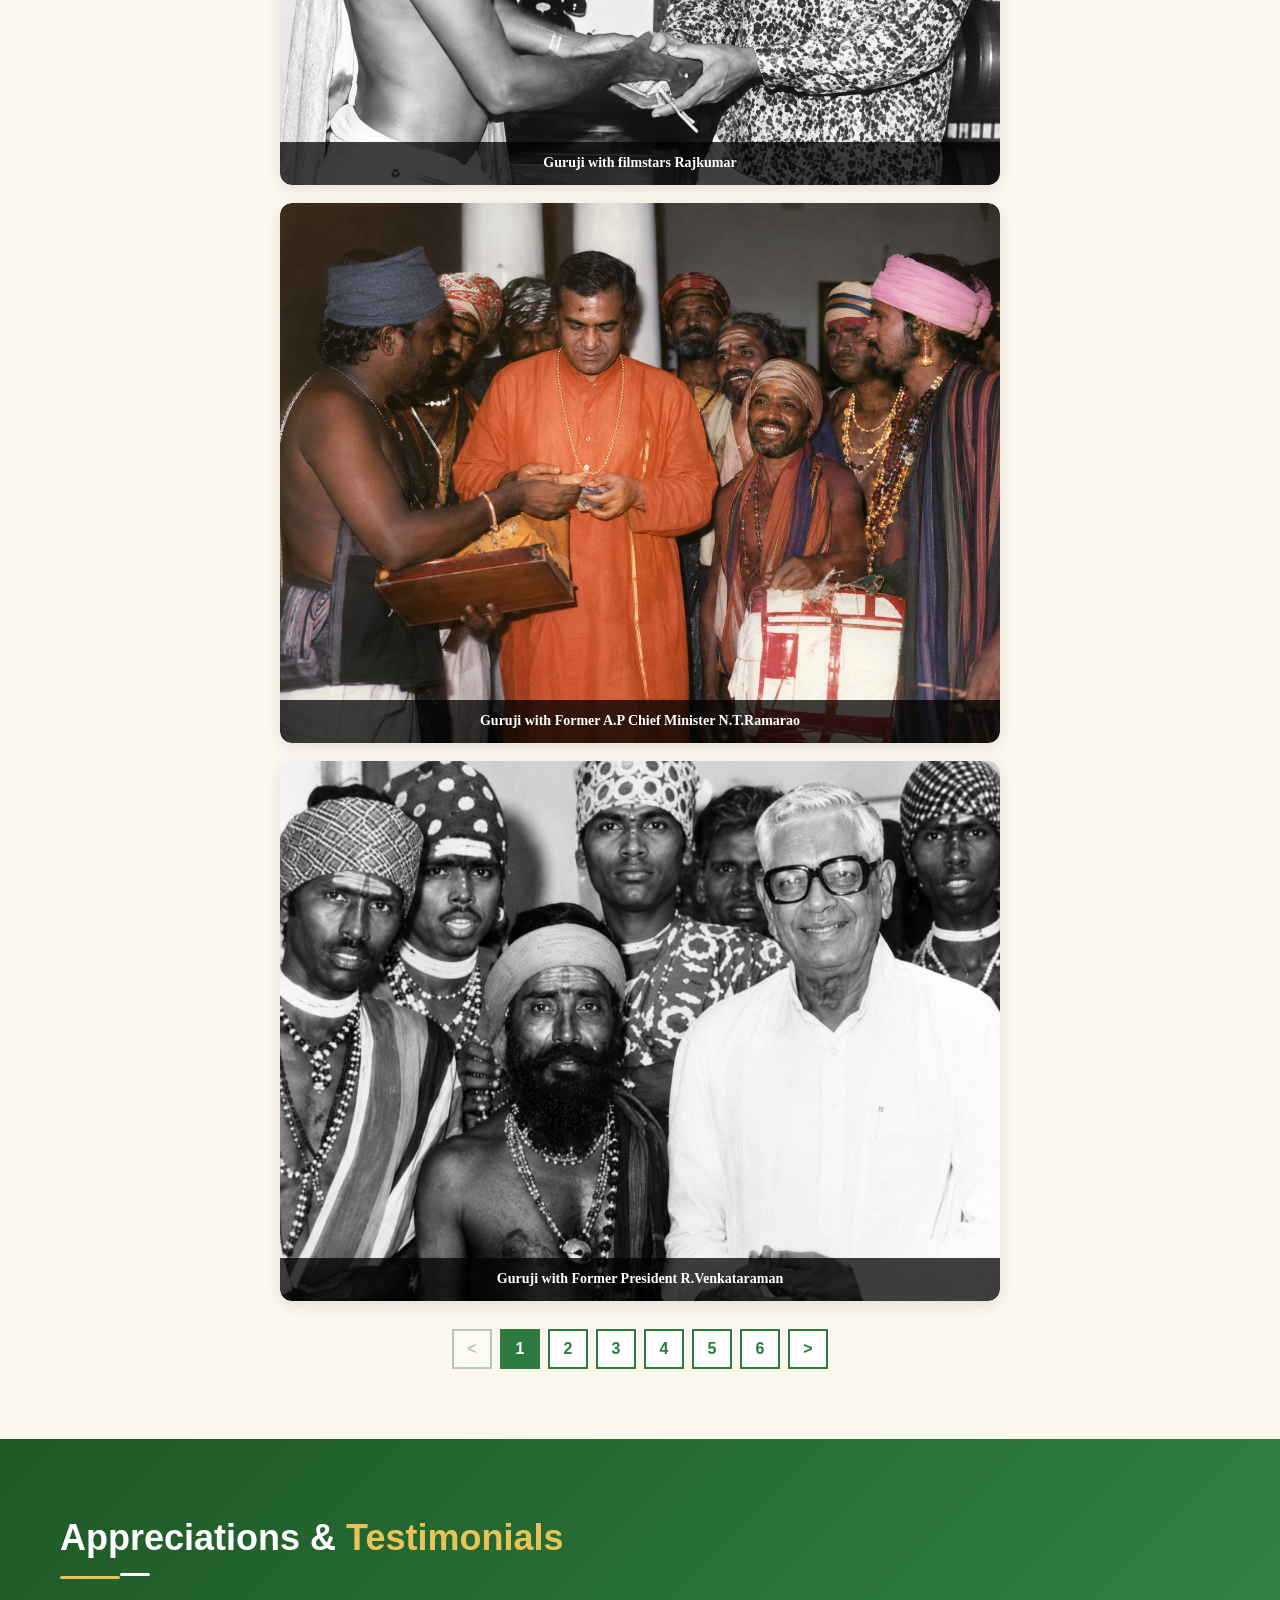
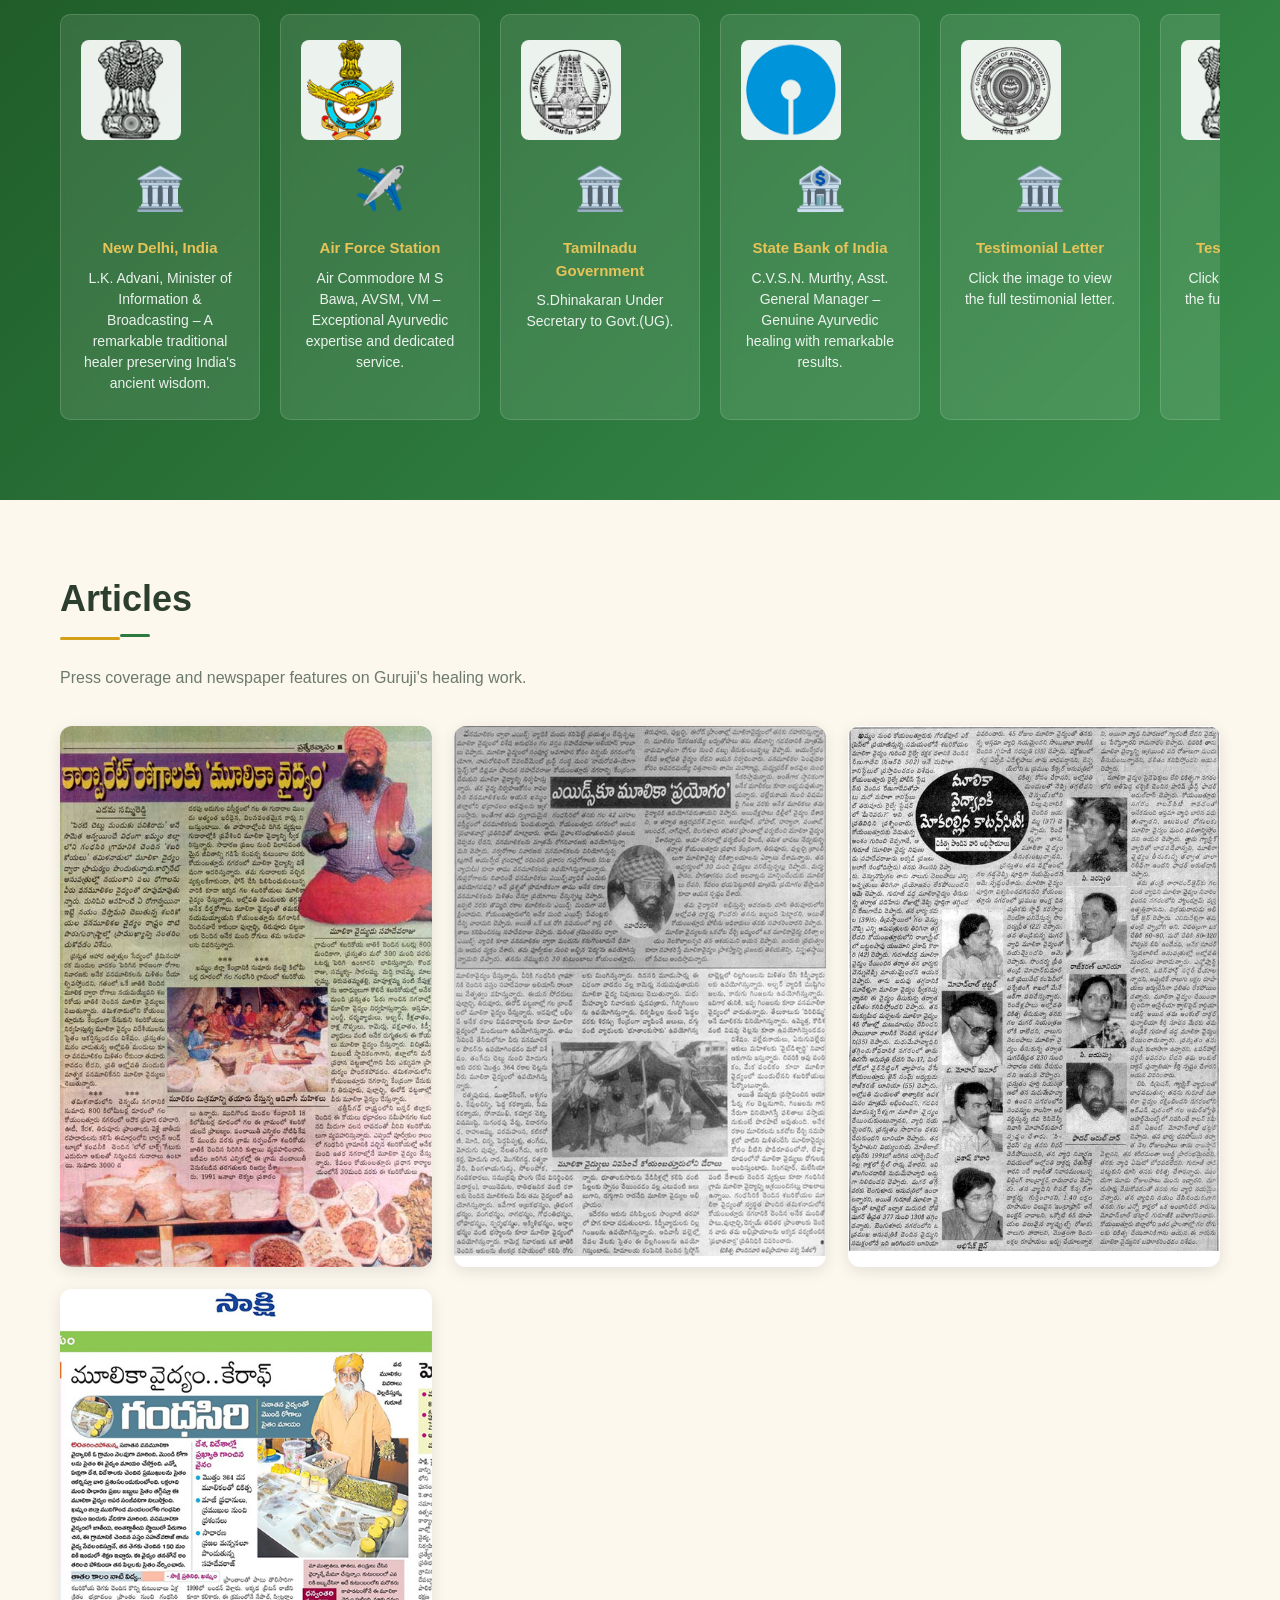
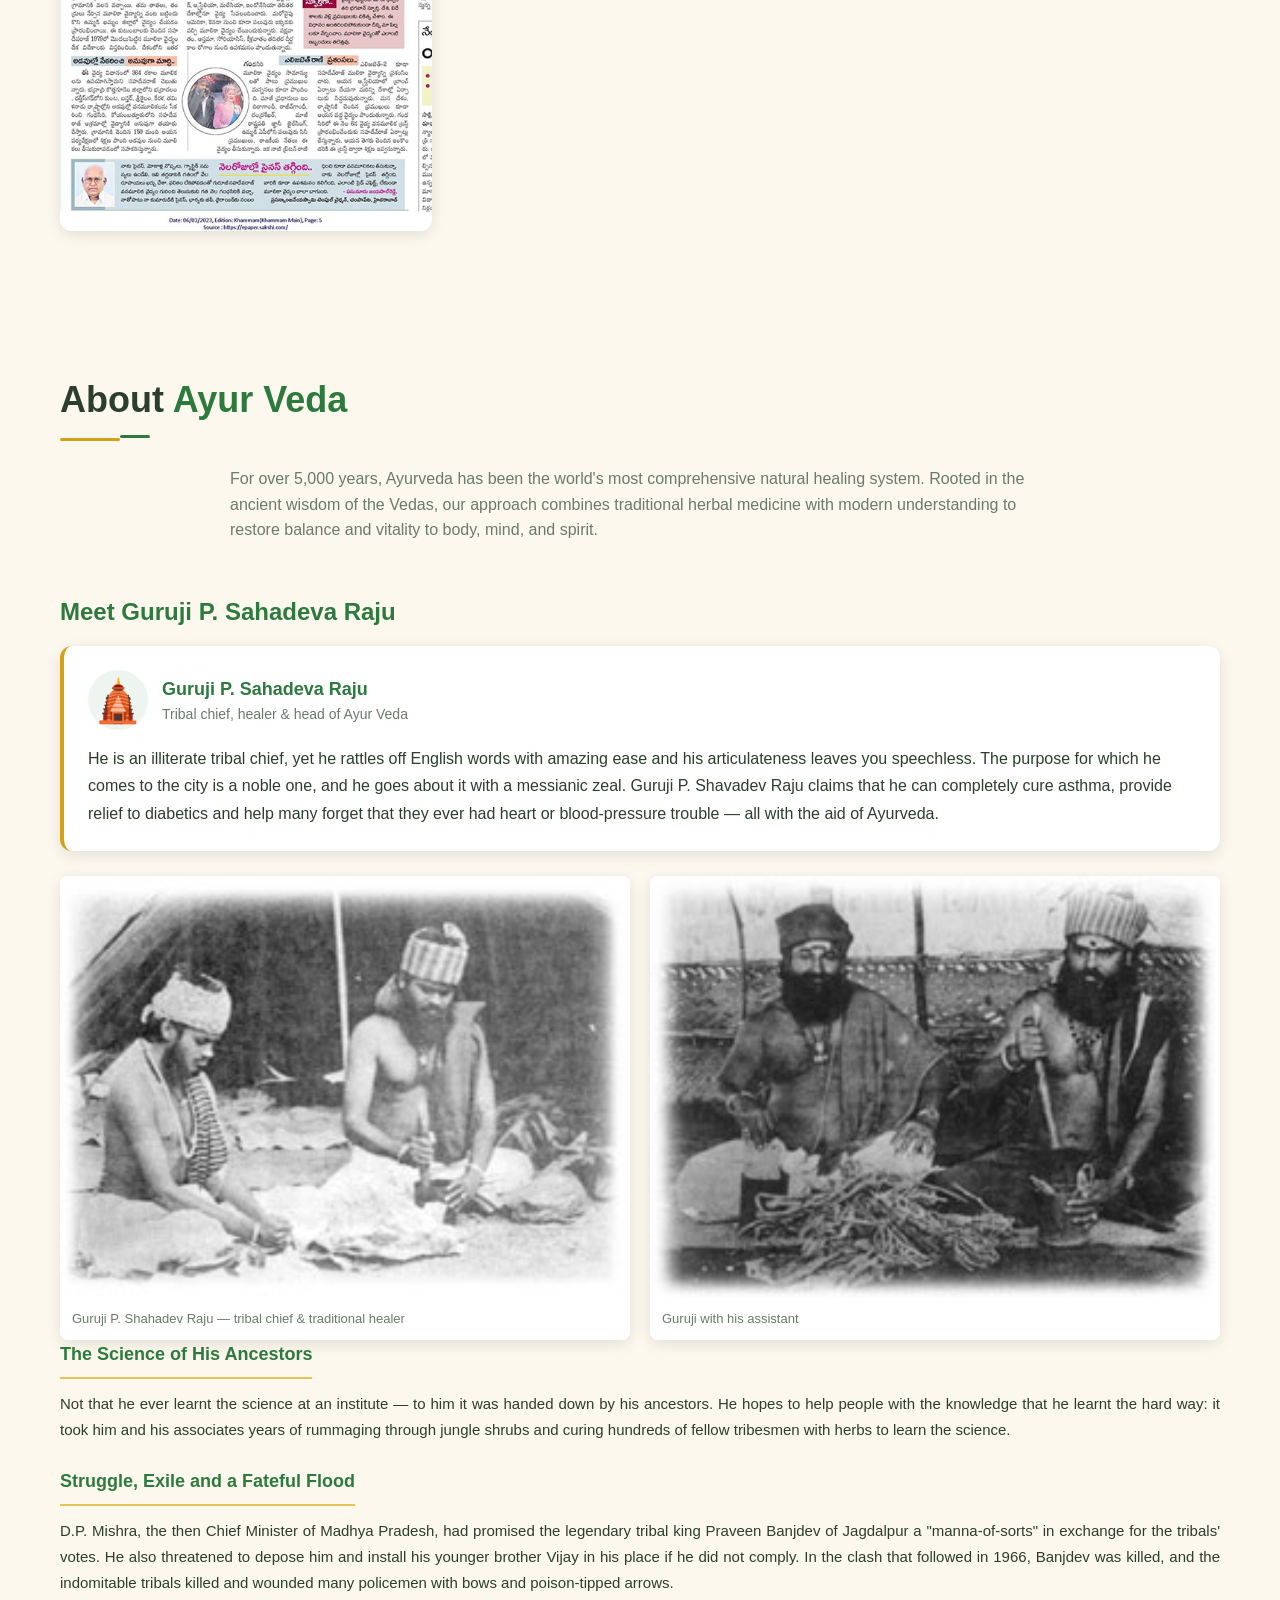
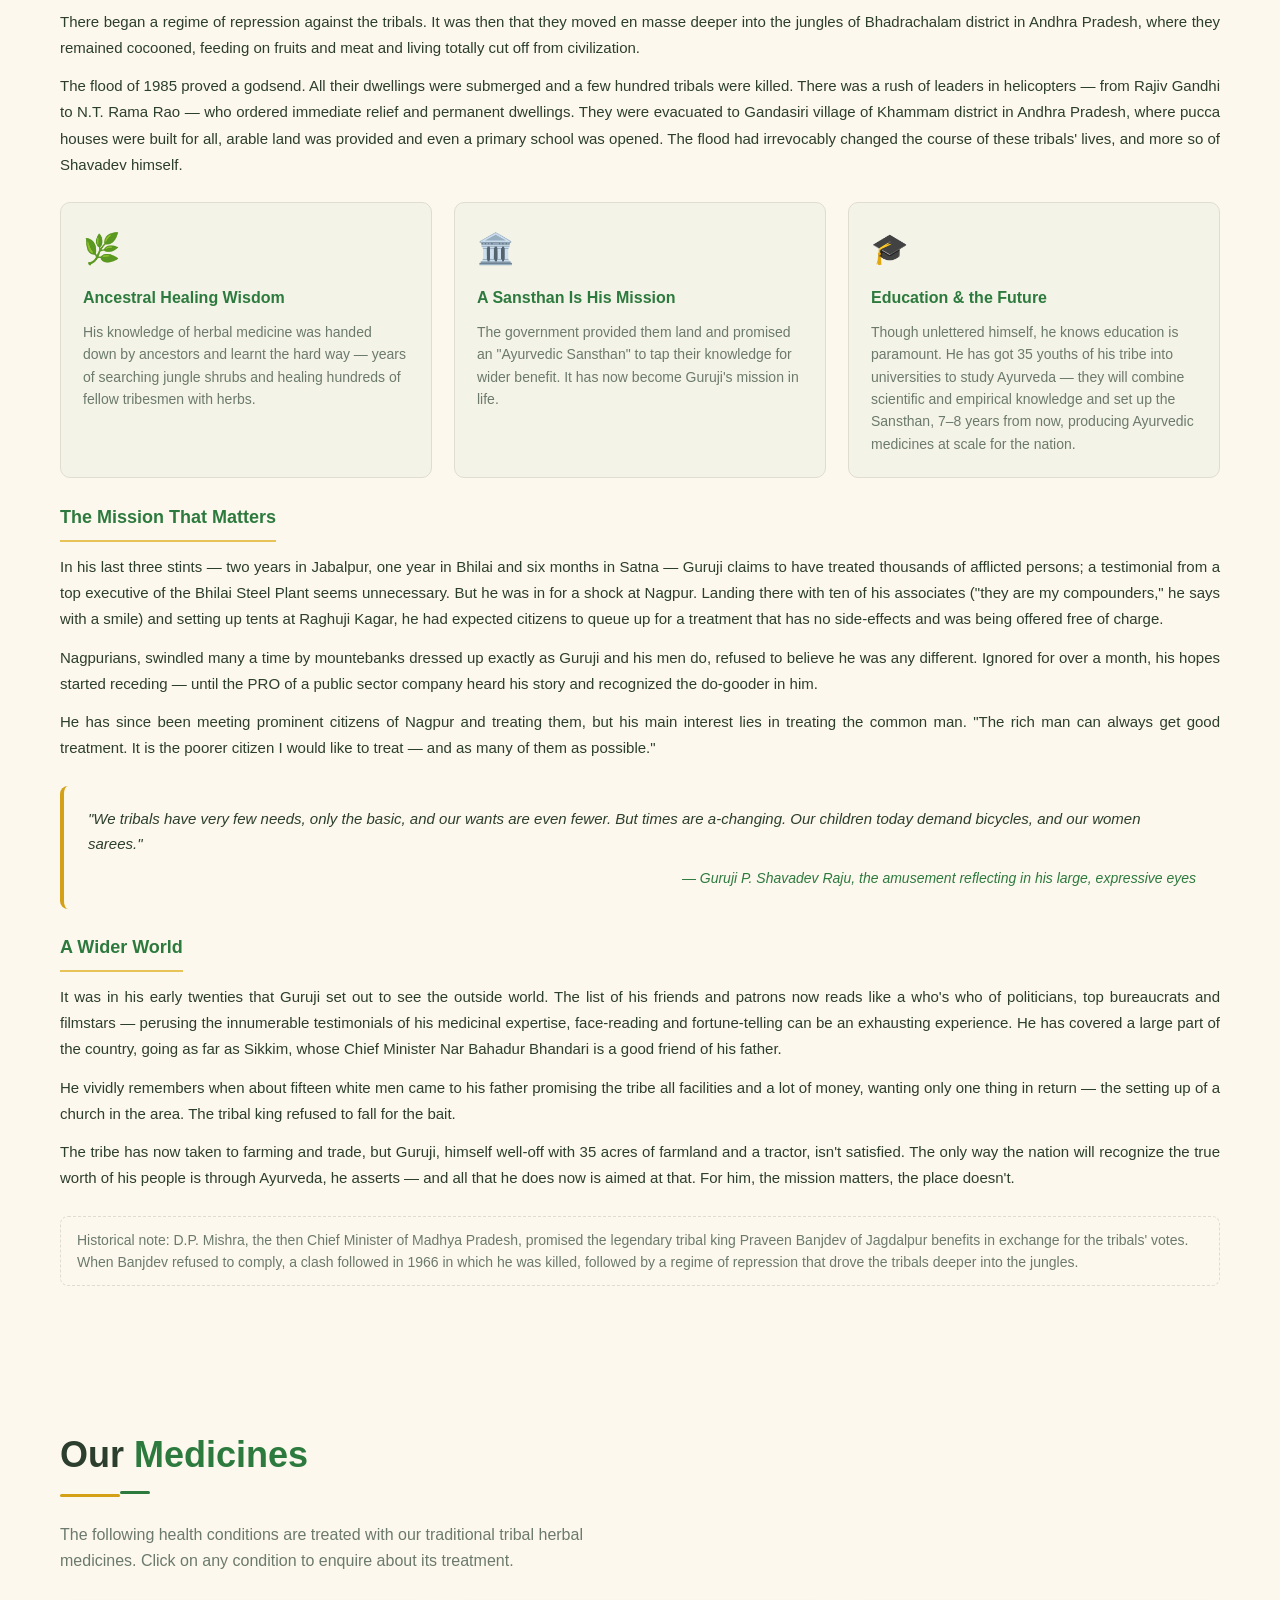
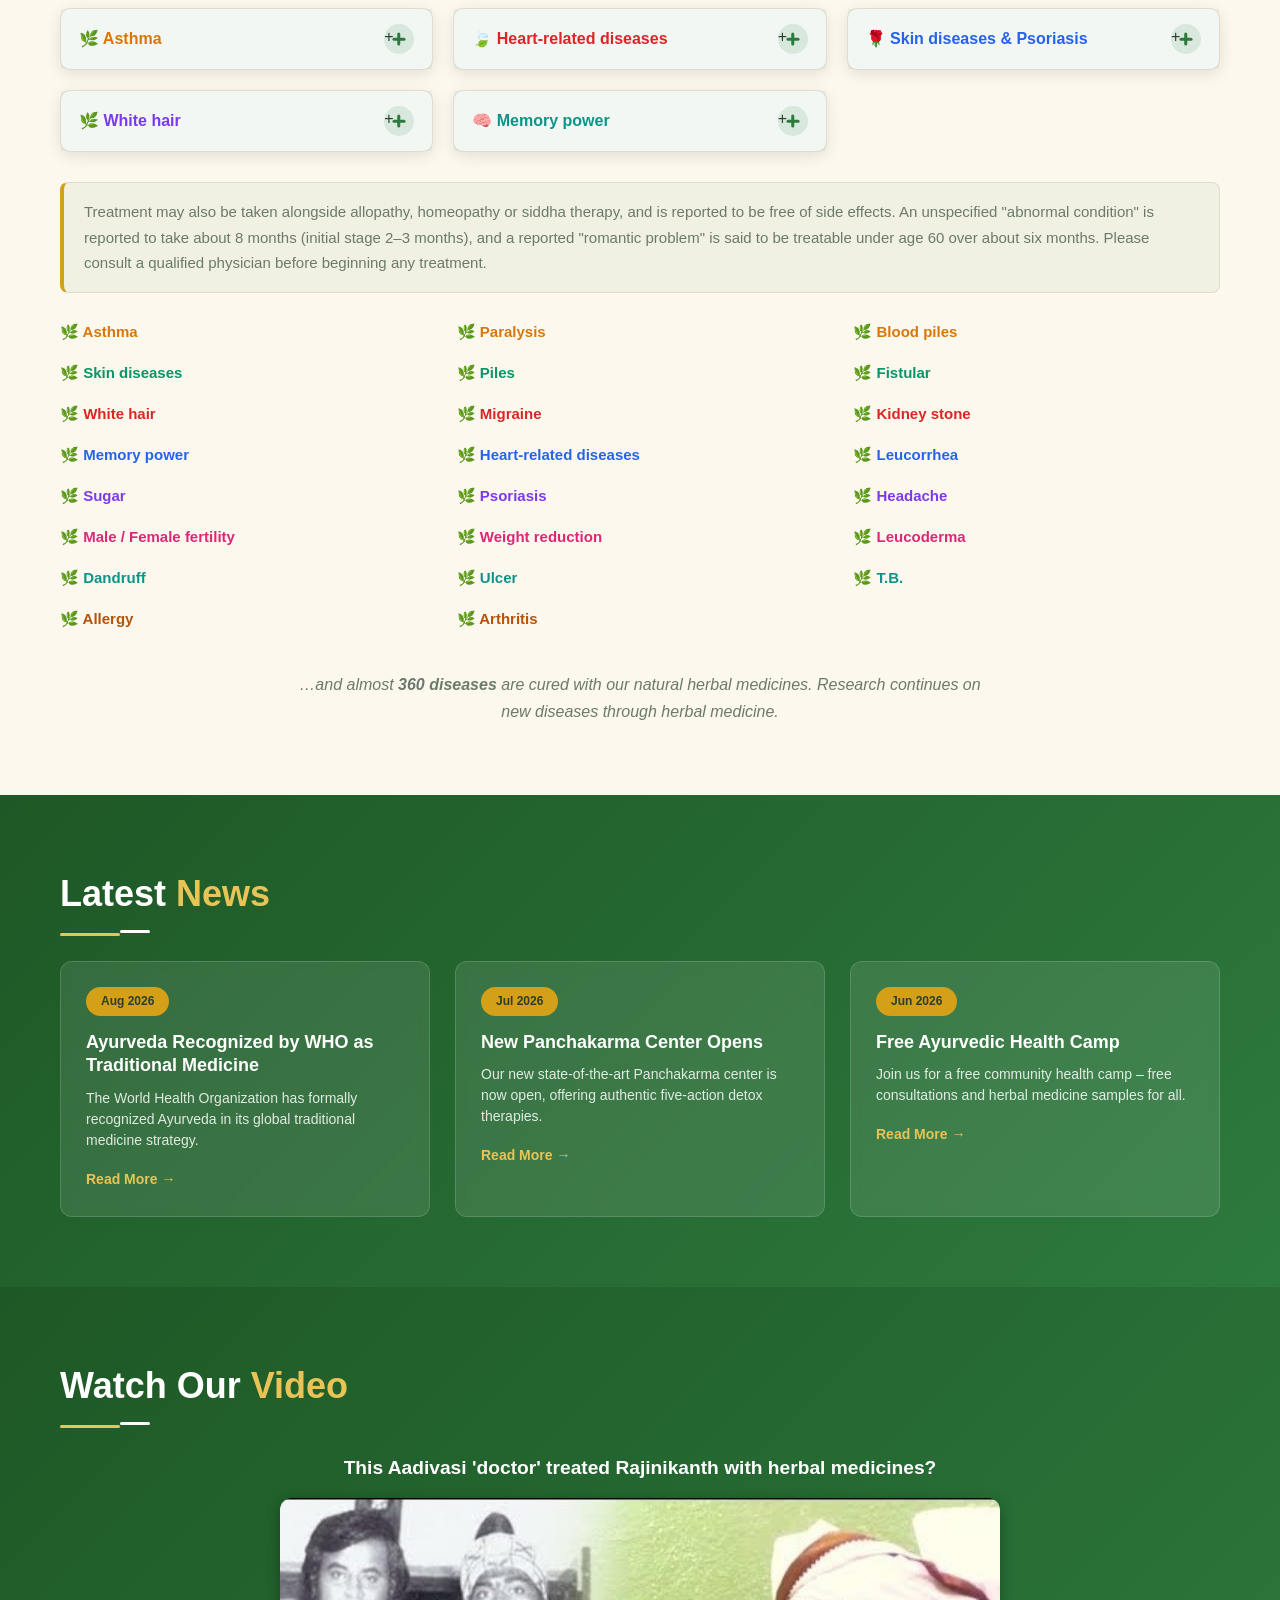
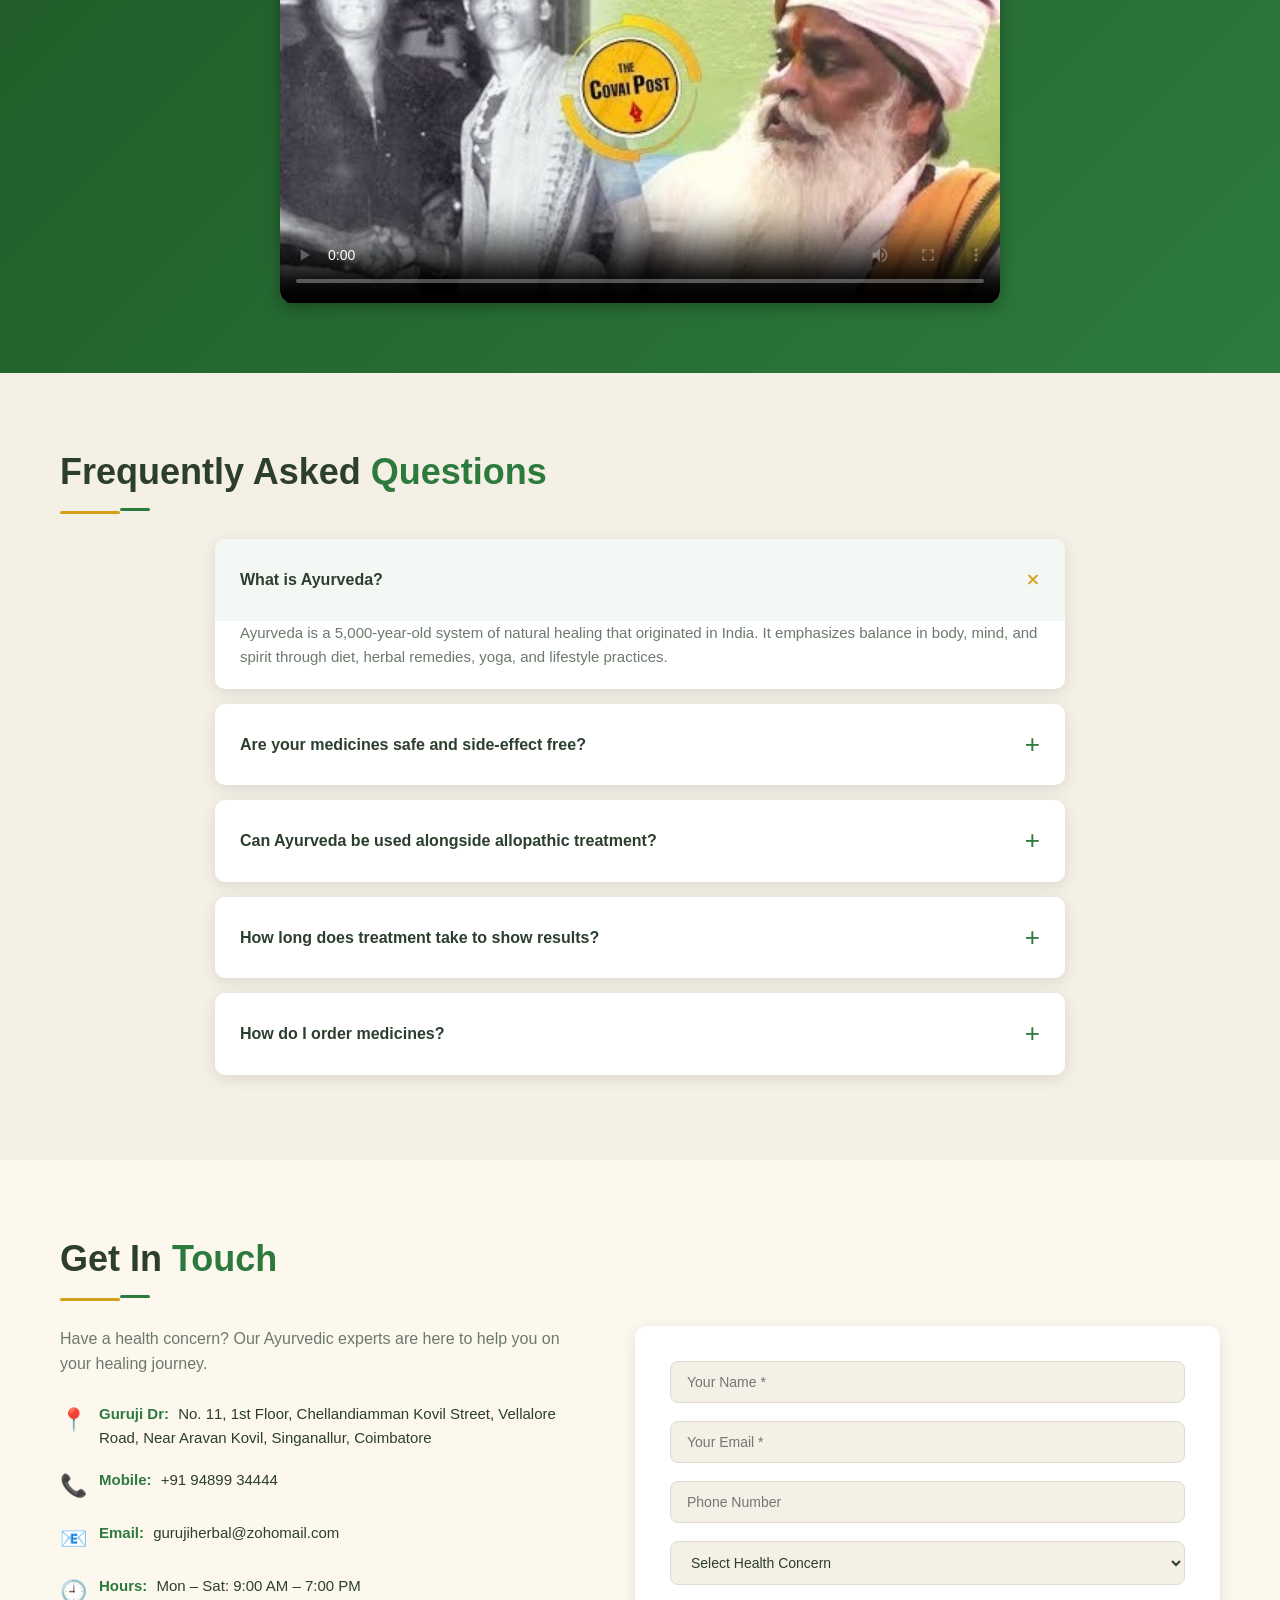
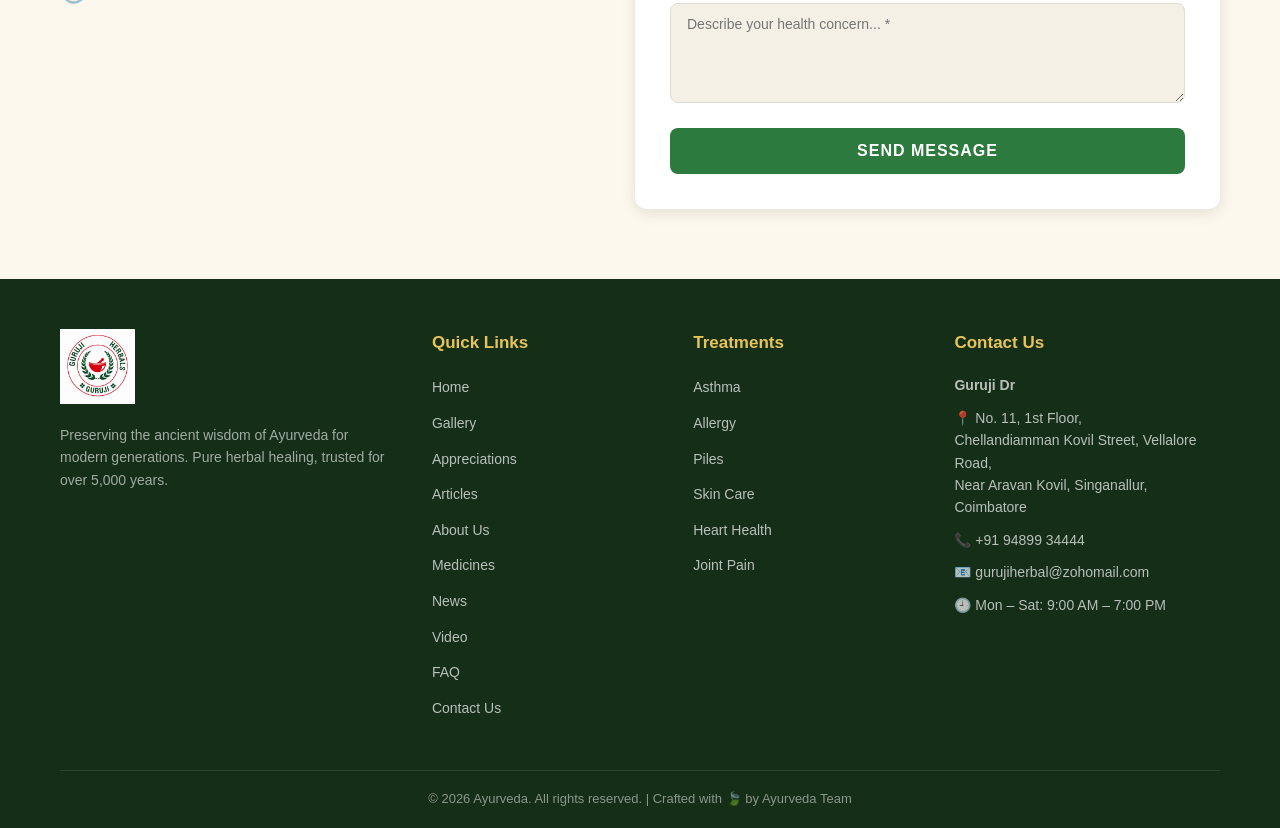
==== commit 5ad85396: "Fix gallery pagination: repair malformed HTML tags in index.html" ====
--- a/index.html
+++ b/index.html
@@ -261,7 +261,7 @@
           <div class="gallery-img">
             <img src="gt.jpeg" alt="Guruji with P.Pitchamuthu Tamilnadu spl. police 10th batalian">
           
-<figcaption class="gallery-caption">Guruji with P.Pitchamuthu Tamilnadu spl. police 10th batalian</figcaption>figcaption>
+<figcaption class="gallery-caption">Guruji with P.Pitchamuthu Tamilnadu spl. police 10th batalian</figcaption>
           </div>
         </figure>
         <figure class="gallery-card">
@@ -274,7 +274,7 @@
 
               <figure class="gallery-card">
           <div class="gallery-img">
-            <img src="pubg.jpeg" alt="
+            <img src="pubg.jpeg" alt="">
           
 <figcaption class="gallery-caption"></figcaption>
           </div>
@@ -300,7 +300,7 @@
           <div class="gallery-img">
             <img src="tri.jpeg" alt="">
           
-<figcaption class="gallery-caption</figcaption>
+<figcaption class="gallery-caption"></figcaption>
           </div>
         </figure>
       </div>
